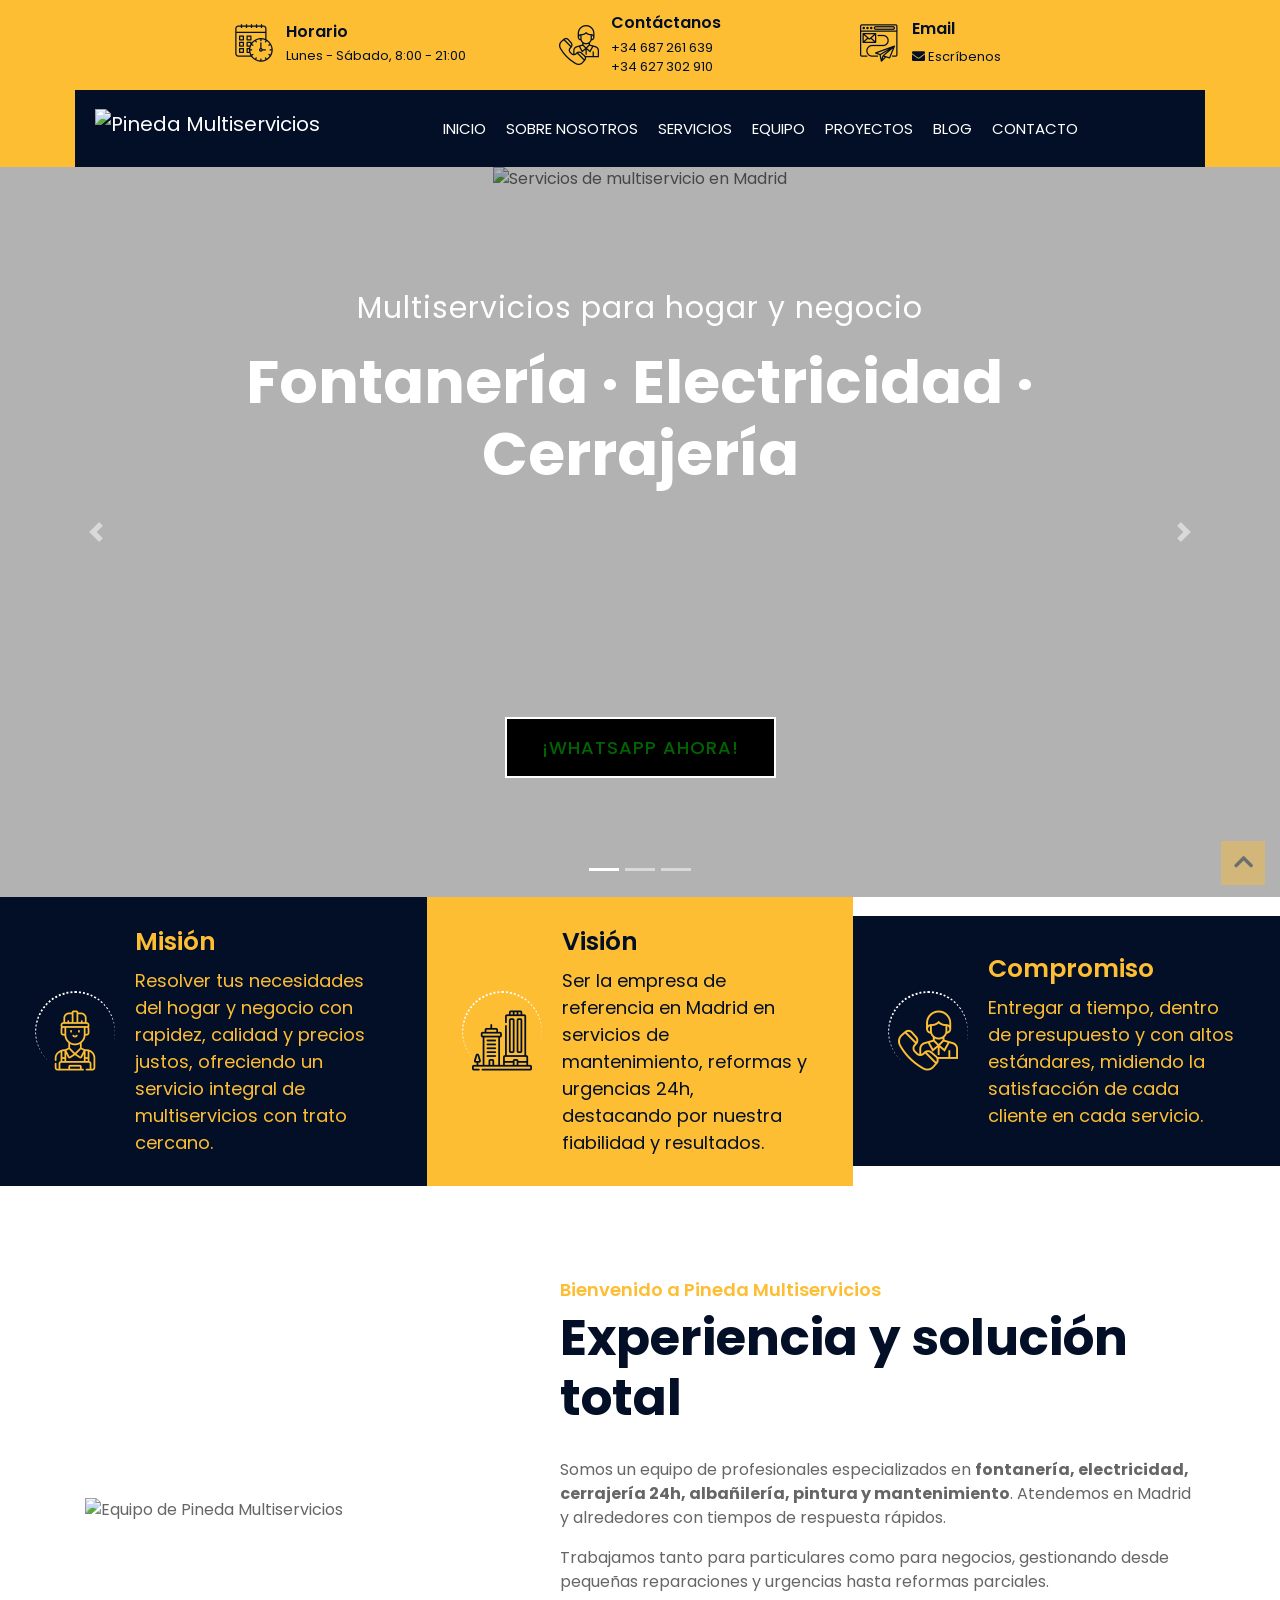
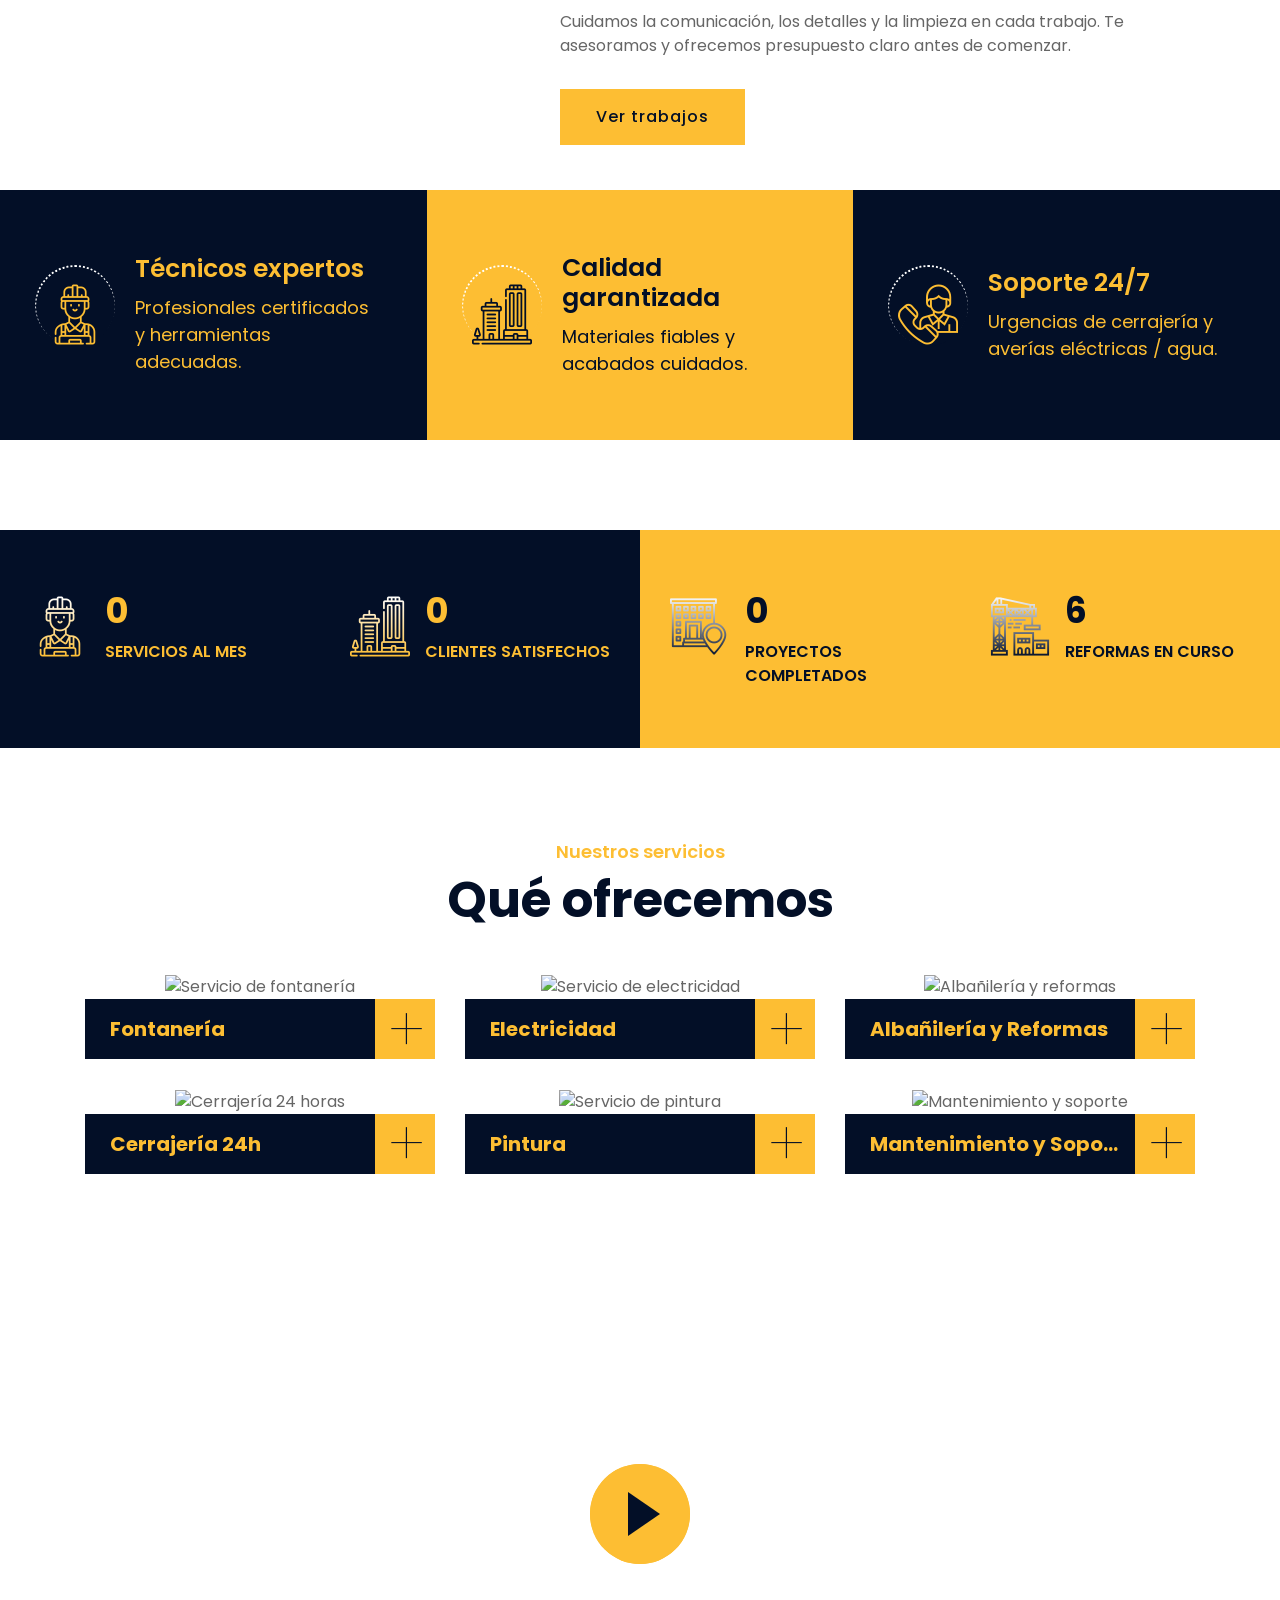
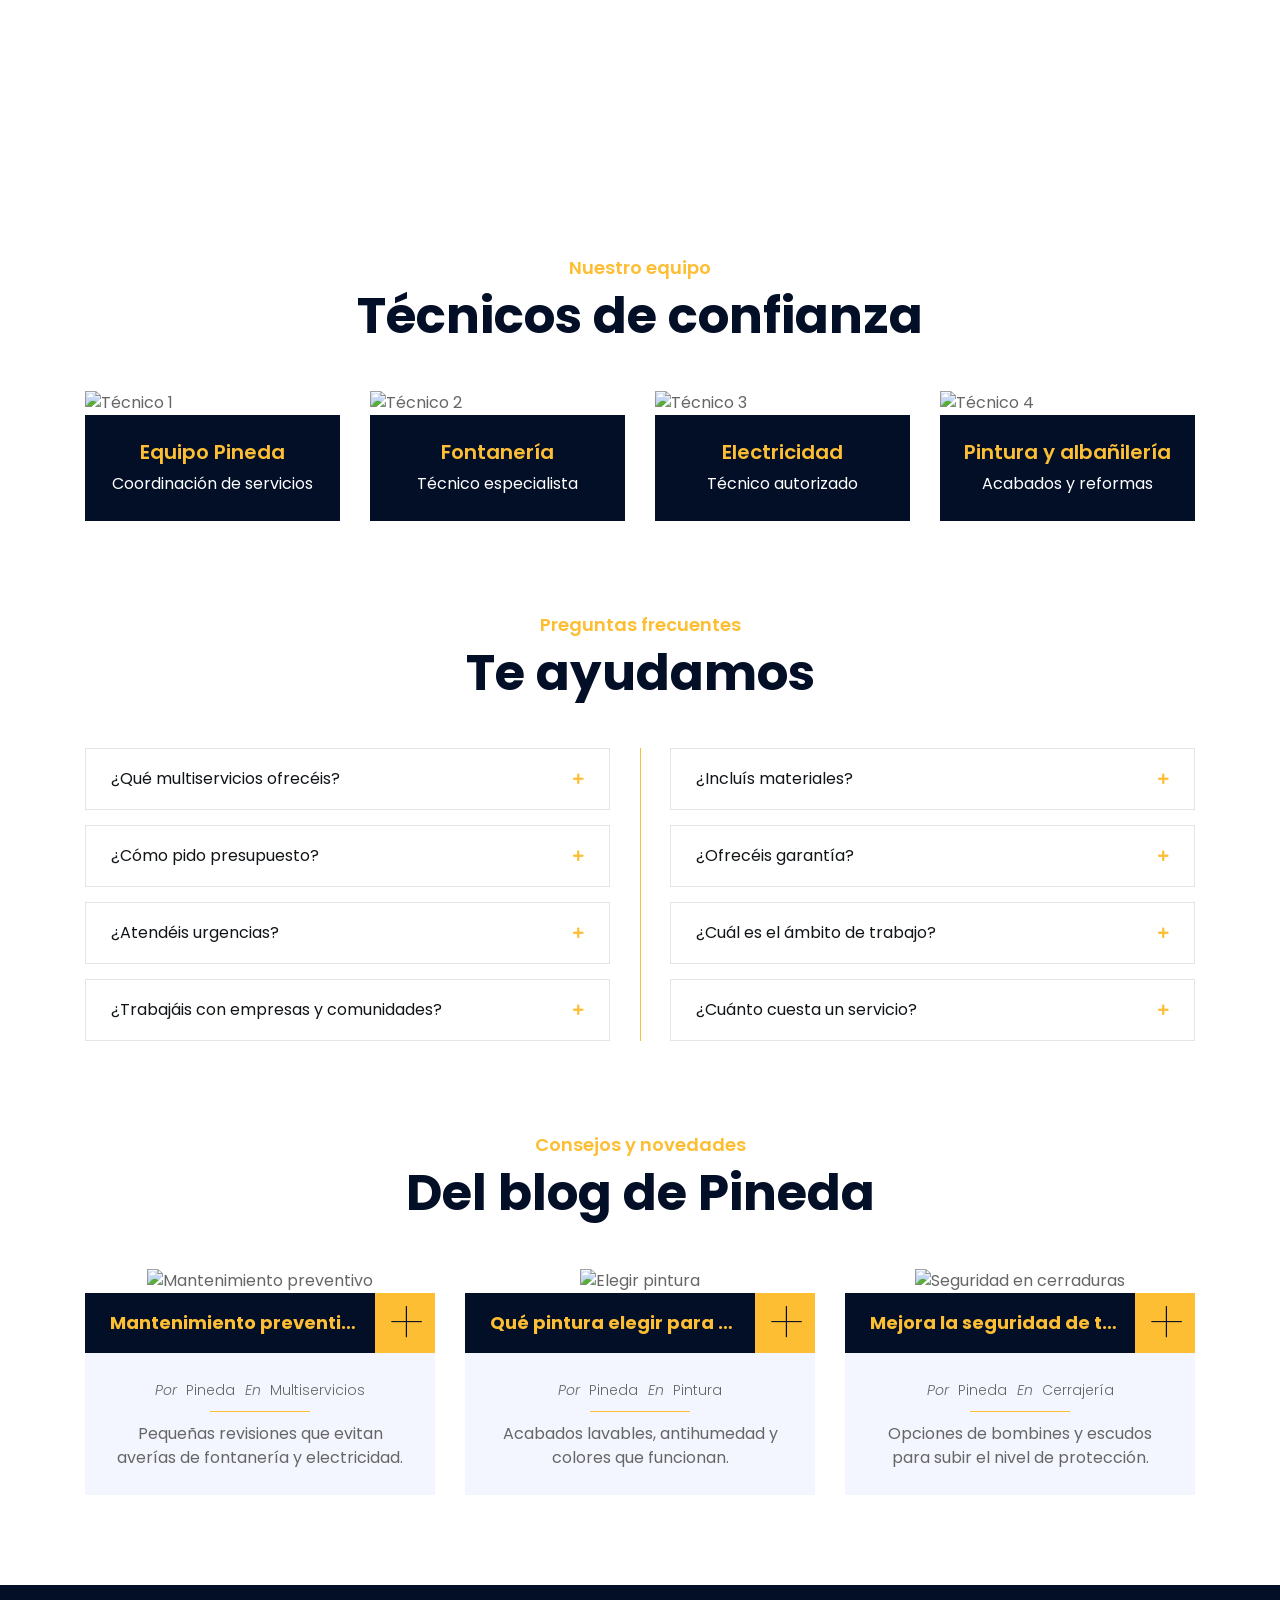
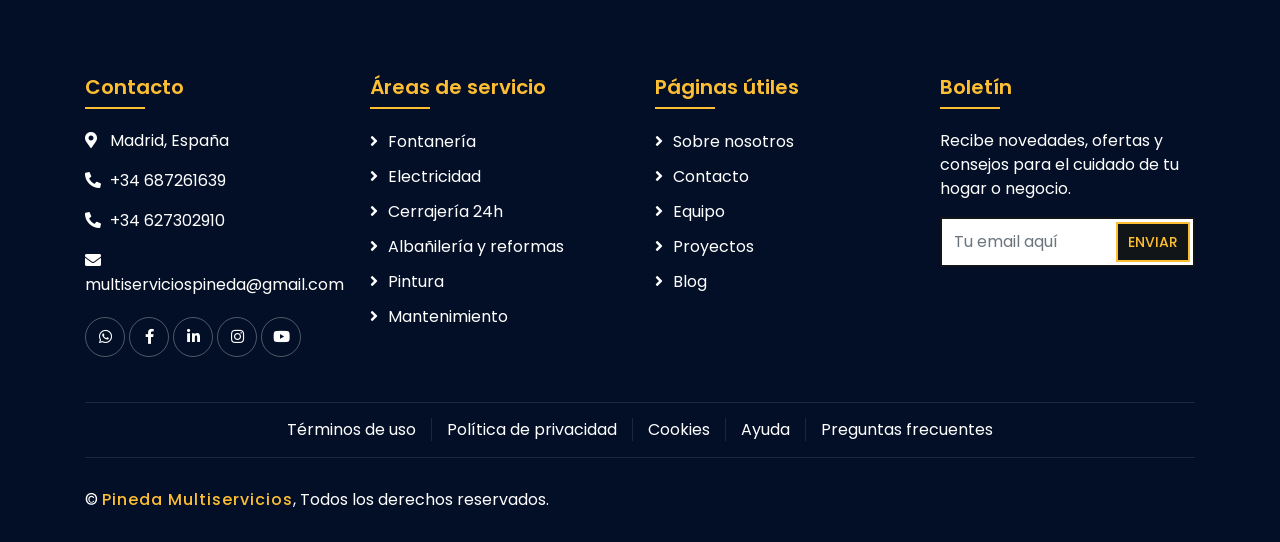
==== index.html @ da1281f1 "Add files via upload" ====
<!DOCTYPE html>
<html lang="en">
    <head>
        <meta charset="utf-8">
        <meta name="keywords" content="construction, flomatexs, Flomatexs Construction Limited, Building" />
        <meta name="description" content="Building Dreams, Crafting Futures" />
        <title>Flomatexs Construction Limited </title>
        <link rel = "icon" href = "img/flomatexs.png" type = "image/x-icon">

        <!-- Favicon -->
        <link href="img/favicon.ico" rel="icon">

        <!-- Google Font -->
        <link href="https://fonts.googleapis.com/css2?family=Poppins:wght@100;200;300;400;500;600;700;800;900&display=swap" rel="stylesheet">

        <!-- CSS Libraries -->
        <link href="https://stackpath.bootstrapcdn.com/bootstrap/4.4.1/css/bootstrap.min.css" rel="stylesheet">
        <link href="https://cdnjs.cloudflare.com/ajax/libs/font-awesome/5.10.0/css/all.min.css" rel="stylesheet">
        <link href="lib/flaticon/font/flaticon.css" rel="stylesheet"> 
        <link href="lib/animate/animate.min.css" rel="stylesheet">
        <link href="lib/owlcarousel/assets/owl.carousel.min.css" rel="stylesheet">
        <link href="lib/lightbox/css/lightbox.min.css" rel="stylesheet">
        <link href="lib/slick/slick.css" rel="stylesheet">
        <link href="lib/slick/slick-theme.css" rel="stylesheet">
        <link rel="stylesheet" href="https://cdnjs.cloudflare.com/ajax/libs/font-awesome/5.15.4/css/all.min.css">


        <!-- Template Stylesheet -->
        <link href="css/style.css" rel="stylesheet">
    </head>

    <body>
        <div class="wrapper">
            <div data-include="FooterHeader/Header.html"></div>


          <!-- Inicio del carrusel -->
      <div id="carousel" class="carousel slide" data-ride="carousel">
        <ol class="carousel-indicators">
          <li data-target="#carousel" data-slide-to="0" class="active"></li>
          <li data-target="#carousel" data-slide-to="1"></li>
          <li data-target="#carousel" data-slide-to="2"></li>
        </ol>

        <div class="carousel-inner">
          <div class="carousel-item active">
            <img src="img/home-slide-1.jpg" alt="Servicios de multiservicio en Madrid">
            <div class="carousel-caption">
              <p class="animated fadeInRight">Multiservicios para hogar y negocio</p>
              <h1 class="animated fadeInLeft">Fontanería · Electricidad · Cerrajería</h1><br><br><br><br><br><br><br><br>
              <a href="https://wa.me/34687261639" class="btn" style="color: darkgreen; background-color: black;">¡WhatsApp ahora!</a>
            </div>
          </div>

          <div class="carousel-item">
            <img src="img/home-slide-2.jpg" alt="Reformas y mantenimiento">
            <div class="carousel-caption">
              <p class="animated fadeInRight">Profesionales de confianza</p>
              <h1 class="animated fadeInLeft">Albañilería · Pintura · Reformas</h1><br><br><br><br><br><br><br><br>
              <a href="https://wa.me/34627302910" class="btn" style="color: darkgreen; background-color: black;">¡Pide presupuesto!</a>
            </div>
          </div>

          <div class="carousel-item">
            <img src="img/home-slide-3.jpg" alt="Urgencias 24 horas">
            <div class="carousel-caption">
              <p class="animated fadeInRight">Atención rápida y cercana</p>
              <h1 class="animated fadeInLeft">Urgencias 24/7 en cerrajería y averías</h1><br><br><br><br><br><br><br><br>
              <a href="tel:+34687261639" class="btn" style="color: darkgreen; background-color: black;">Llámanos</a>
            </div>
          </div>
        </div>

        <a class="carousel-control-prev" href="#carousel" role="button" data-slide="prev">
          <span class="carousel-control-prev-icon" aria-hidden="true"></span>
          <span class="sr-only">Anterior</span>
        </a>
        <a class="carousel-control-next" href="#carousel" role="button" data-slide="next">
          <span class="carousel-control-next-icon" aria-hidden="true"></span>
          <span class="sr-only">Siguiente</span>
        </a>
      </div>
      <!-- Fin del carrusel -->

      <!-- Misión / Visión / Objetivo -->
      <div class="feature wow fadeInUp" data-wow-delay="0.1s">
        <div class="container-fluid">
          <div class="row align-items-center">
            <div class="col-lg-4 col-md-12">
              <div class="feature-item">
                <div class="feature-icon"><i class="flaticon-worker"></i></div>
                <div class="feature-text">
                  <h3>Misión</h3>
                  <p>Resolver tus necesidades del hogar y negocio con rapidez, calidad y precios justos, ofreciendo un servicio integral de multiservicios con trato cercano.</p>
                </div>
              </div>
            </div>
            <div class="col-lg-4 col-md-12">
              <div class="feature-item">
                <div class="feature-icon"><i class="flaticon-building"></i></div>
                <div class="feature-text">
                  <h3>Visión</h3>
                  <p>Ser la empresa de referencia en Madrid en servicios de mantenimiento, reformas y urgencias 24h, destacando por nuestra fiabilidad y resultados.</p>
                </div>
              </div>
            </div>
            <div class="col-lg-4 col-md-12">
              <div class="feature-item">
                <div class="feature-icon"><i class="flaticon-call"></i></div>
                <div class="feature-text">
                  <h3>Compromiso</h3>
                  <p>Entregar a tiempo, dentro de presupuesto y con altos estándares, midiendo la satisfacción de cada cliente en cada servicio.</p>
                </div>
              </div>
            </div>
          </div>
        </div>
      </div>

      <!-- Sobre nosotros -->
      <div class="about wow fadeInUp" data-wow-delay="0.1s">
        <div class="container">
          <div class="row align-items-center">
            <div class="col-lg-5 col-md-6">
              <div class="about-img">
                <img src="img/proj3/IMG-20240313-WA0056.jpg" alt="Equipo de Pineda Multiservicios">
              </div>
            </div>
            <div class="col-lg-7 col-md-6">
              <div class="section-header text-left">
                <p>Bienvenido a Pineda Multiservicios</p>
                <h2>Experiencia y solución total</h2>
              </div>
              <div class="about-text">
                <p>Somos un equipo de profesionales especializados en <strong>fontanería, electricidad, cerrajería 24h, albañilería, pintura y mantenimiento</strong>. Atendemos en Madrid y alrededores con tiempos de respuesta rápidos.</p>
                <p>Trabajamos tanto para particulares como para negocios, gestionando desde pequeñas reparaciones y urgencias hasta reformas parciales.</p>
                <p>Cuidamos la comunicación, los detalles y la limpieza en cada trabajo. Te asesoramos y ofrecemos presupuesto claro antes de comenzar.</p>
                <a class="btn" href="portfolio.html">Ver trabajos</a>
              </div>
            </div>
          </div>
        </div>
      </div>

      <!-- Características -->
      <div class="feature wow fadeInUp" data-wow-delay="0.1s">
        <div class="container-fluid">
          <div class="row align-items-center">
            <div class="col-lg-4 col-md-12">
              <div class="feature-item">
                <div class="feature-icon"><i class="flaticon-worker"></i></div>
                <div class="feature-text">
                  <h3>Técnicos expertos</h3>
                  <p>Profesionales certificados y herramientas adecuadas.</p>
                </div>
              </div>
            </div>
            <div class="col-lg-4 col-md-12">
              <div class="feature-item">
                <div class="feature-icon"><i class="flaticon-building"></i></div>
                <div class="feature-text">
                  <h3>Calidad garantizada</h3>
                  <p>Materiales fiables y acabados cuidados.</p>
                </div>
              </div>
            </div>
            <div class="col-lg-4 col-md-12">
              <div class="feature-item">
                <div class="feature-icon"><i class="flaticon-call"></i></div>
                <div class="feature-text">
                  <h3>Soporte 24/7</h3>
                  <p>Urgencias de cerrajería y averías eléctricas / agua.</p>
                </div>
              </div>
            </div>
          </div>
        </div>
      </div>

      <!-- Cifras -->
      <div class="fact">
        <div class="container-fluid">
          <div class="row counters">
            <div class="col-md-6 fact-left wow slideInLeft">
              <div class="row">
                <div class="col-6">
                  <div class="fact-icon"><i class="flaticon-worker"></i></div>
                  <div class="fact-text">
                    <h2 data-toggle="counter-up">100+</h2>
                    <p>Servicios al mes</p>
                  </div>
                </div>
                <div class="col-6">
                  <div class="fact-icon"><i class="flaticon-building"></i></div>
                  <div class="fact-text">
                    <h2 data-toggle="counter-up">480+</h2>
                    <p>Clientes satisfechos</p>
                  </div>
                </div>
              </div>
            </div>
            <div class="col-md-6 fact-right wow slideInRight">
              <div class="row">
                <div class="col-6">
                  <div class="fact-icon"><i class="flaticon-address"></i></div>
                  <div class="fact-text">
                    <h2 data-toggle="counter-up">180+</h2>
                    <p>Proyectos completados</p>
                  </div>
                </div>
                <div class="col-6">
                  <div class="fact-icon"><i class="flaticon-crane"></i></div>
                  <div class="fact-text">
                    <h2 data-toggle="counter-up">20</h2>
                    <p>Reformas en curso</p>
                  </div>
                </div>
              </div>
            </div>
          </div><!-- row -->
        </div>
      </div>

      <!-- Servicios -->
      <div class="service">
        <div class="container">
          <div class="section-header text-center">
            <p>Nuestros servicios</p>
            <h2>Qué ofrecemos</h2>
          </div>
          <div class="row">
            <!-- Fontanería -->
            <div class="col-lg-4 col-md-6 wow fadeInUp" data-wow-delay="0.1s">
              <div class="service-item">
                <div class="service-img">
                  <img src="img/service-1.jpg" alt="Servicio de fontanería">
                  <div class="service-overlay">
                    <p>Fugas, desatascos, cambio de grifos y sanitarios, reparación de cisternas y termos.</p>
                  </div>
                </div>
                <div class="service-text">
                  <h3>Fontanería</h3>
                  <a class="btn" href="port.html">+</a>
                </div>
              </div>
            </div>
            <!-- Electricidad -->
            <div class="col-lg-4 col-md-6 wow fadeInUp" data-wow-delay="0.2s">
              <div class="service-item">
                <div class="service-img">
                  <img src="img/service-2.jpg" alt="Servicio de electricidad">
                  <div class="service-overlay">
                    <p>Diagnóstico de averías, enchufes, iluminación LED, cuadros y boletines (según alcance).</p>
                  </div>
                </div>
                <div class="service-text">
                  <h3>Electricidad</h3>
                  <a class="btn" href="port.html">+</a>
                </div>
              </div>
            </div>
            <!-- Albañilería y Reformas -->
            <div class="col-lg-4 col-md-6 wow fadeInUp" data-wow-delay="0.3s">
              <div class="service-item">
                <div class="service-img">
                  <img src="img/mengi.jpg" alt="Albañilería y reformas">
                  <div class="service-overlay">
                    <p>Tabiques, suelos, alicatados, baños y cocinas, pequeños derribos y reparaciones.</p>
                  </div>
                </div>
                <div class="service-text">
                  <h3>Albañilería y Reformas</h3>
                  <a class="btn" href="port.html">+</a>
                </div>
              </div>
            </div>
            <!-- Cerrajería 24h -->
            <div class="col-lg-4 col-md-6 wow fadeInUp" data-wow-delay="0.4s">
              <div class="service-item">
                <div class="service-img">
                  <img src="img/service-4.jpg" alt="Cerrajería 24 horas">
                  <div class="service-overlay">
                    <p>Aperturas sin daños, cambio de bombín, refuerzo de seguridad y puertas.</p>
                  </div>
                </div>
                <div class="service-text">
                  <h3>Cerrajería 24h</h3>
                  <a class="btn" href="port.html">+</a>
                </div>
              </div>
            </div>
            <!-- Pintura -->
            <div class="col-lg-4 col-md-6 wow fadeInUp" data-wow-delay="0.5s">
              <div class="service-item">
                <div class="service-img">
                  <img src="img/painting.jpeg" alt="Servicio de pintura">
                  <div class="service-overlay">
                    <p>Pintura interior/exterior, alisado, reparación de grietas y humedades.</p>
                  </div>
                </div>
                <div class="service-text">
                  <h3>Pintura</h3>
                  <a class="btn" href="port.html">+</a>
                </div>
              </div>
            </div>
            <!-- Mantenimiento -->
            <div class="col-lg-4 col-md-6 wow fadeInUp" data-wow-delay="0.6s">
              <div class="service-item">
                <div class="service-img">
                  <img src="img/service-5.jpg" alt="Mantenimiento y soporte">
                  <div class="service-overlay">
                    <p>Planes de mantenimiento para comunidades y locales. Revisiones y soporte continuo.</p>
                  </div>
                </div>
                <div class="service-text">
                  <h3>Mantenimiento y Soporte</h3>
                  <a class="btn" href="port.html">+</a>
                </div>
              </div>
            </div>
          </div><!-- row -->
        </div>
      </div>
      <!-- Fin servicios -->

      <!-- Vídeo (opcional: muestra un clip de trabajos) -->
      <div class="video wow fadeIn" data-wow-delay="0.1s">
        <div class="container">
          <button type="button" class="btn-play" data-toggle="modal" data-src="img/vid.mp4" data-target="#videoModal">
            <span></span>
          </button>
        </div>
      </div>

      <div class="modal fade" id="videoModal" tabindex="-1" role="dialog" aria-labelledby="exampleModalLabel" aria-hidden="true">
        <div class="modal-dialog" role="document">
          <div class="modal-content">
            <div class="modal-body">
              <button type="button" class="close" data-dismiss="modal" aria-label="Cerrar">
                <span aria-hidden="true">&times;</span>
              </button>
              <div class="embed-responsive embed-responsive-16by9">
                <video class="embed-responsive-item" src="img/vid.mp4" id="video" autoplay muted playsinline></video>
              </div>
            </div>
          </div>
        </div>
      </div>

      <!-- Equipo (puedes mantener o adaptar nombres) -->
      <div class="team">
        <div class="container">
          <div class="section-header text-center">
            <p>Nuestro equipo</p>
            <h2>Técnicos de confianza</h2>
          </div>
          <div class="row">
            <div class="col-lg-3 col-md-6 wow fadeInUp" data-wow-delay="0.1s">
              <div class="team-item">
                <div class="team-img"><img src="img/omosh.jpg" alt="Técnico 1"></div>
                <div class="team-text">
                  <h2>Equipo Pineda</h2>
                  <p>Coordinación de servicios</p>
                </div>
                <div class="team-social">
                  <a class="social-in" href=""><i class="fab fa-instagram"></i></a>
                </div>
              </div>
            </div>
            <div class="col-lg-3 col-md-6 wow fadeInUp" data-wow-delay="0.2s">
              <div class="team-item">
                <div class="team-img"><img src="img/int.jpg" alt="Técnico 2"></div>
                <div class="team-text">
                  <h2>Fontanería</h2>
                  <p>Técnico especialista</p>
                </div>
                <div class="team-social">
                  <a class="social-in" href=""><i class="fab fa-instagram"></i></a>
                </div>
              </div>
            </div>
            <div class="col-lg-3 col-md-6 wow fadeInUp" data-wow-delay="0.3s">
              <div class="team-item">
                <div class="team-img"><img src="img/des.jpg" alt="Técnico 3"></div>
                <div class="team-text">
                  <h2>Electricidad</h2>
                  <p>Técnico autorizado</p>
                </div>
                <div class="team-social">
                  <a class="social-in" href=""><i class="fab fa-instagram"></i></a>
                </div>
              </div>
            </div>
            <div class="col-lg-3 col-md-6 wow fadeInUp" data-wow-delay="0.4s">
              <div class="team-item">
                <div class="team-img"><img src="img/paint.jpg" alt="Técnico 4"></div>
                <div class="team-text">
                  <h2>Pintura y albañilería</h2>
                  <p>Acabados y reformas</p>
                </div>
                <div class="team-social">
                  <a class="social-in" href=""><i class="fab fa-instagram"></i></a>
                </div>
              </div>
            </div>
          </div><!-- row -->
        </div>
      </div>

      <!-- FAQs -->
      <div class="faqs">
        <div class="container">
          <div class="section-header text-center">
            <p>Preguntas frecuentes</p>
            <h2>Te ayudamos</h2>
          </div>
          <div class="row">
            <div class="col-md-6">
              <div id="accordion-1">
                <div class="card wow fadeInLeft" data-wow-delay="0.1s">
                  <div class="card-header">
                    <a class="card-link collapsed" data-toggle="collapse" href="#collapseOne">¿Qué multiservicios ofrecéis?</a>
                  </div>
                  <div id="collapseOne" class="collapse" data-parent="#accordion-1">
                    <div class="card-body">
                      Fontanería, electricidad, cerrajería 24h, albañilería y reformas, pintura y mantenimiento para comunidades y locales.
                    </div>
                  </div>
                </div>
                <div class="card wow fadeInLeft" data-wow-delay="0.2s">
                  <div class="card-header">
                    <a class="card-link collapsed" data-toggle="collapse" href="#collapseTwo">¿Cómo pido presupuesto?</a>
                  </div>
                  <div id="collapseTwo" class="collapse" data-parent="#accordion-1">
                    <div class="card-body">
                      Escríbenos por <a href="https://wa.me/34687261639" target="_blank">WhatsApp</a>, llámanos o usa la página de <a href="contact.html">Contacto</a>. Te respondemos rápido.
                    </div>
                  </div>
                </div>
                <div class="card wow fadeInLeft" data-wow-delay="0.3s">
                  <div class="card-header">
                    <a class="card-link collapsed" data-toggle="collapse" href="#collapseThree">¿Atendéis urgencias?</a>
                  </div>
                  <div id="collapseThree" class="collapse" data-parent="#accordion-1">
                    <div class="card-body">
                      Sí, 24/7 en cerrajería y averías de agua o eléctricas. Respuesta prioritaria.
                    </div>
                  </div>
                </div>
                <div class="card wow fadeInLeft" data-wow-delay="0.4s">
                  <div class="card-header">
                    <a class="card-link collapsed" data-toggle="collapse" href="#collapseFour">¿Trabajáis con empresas y comunidades?</a>
                  </div>
                  <div id="collapseFour" class="collapse" data-parent="#accordion-1">
                    <div class="card-body">
                      Sí, ofrecemos planes de mantenimiento y atención a locales, oficinas y comunidades.
                    </div>
                  </div>
                </div>
              </div><!-- accordion-1 -->
            </div>

            <div class="col-md-6">
              <div id="accordion-2">
                <div class="card wow fadeInRight" data-wow-delay="0.1s">
                  <div class="card-header">
                    <a class="card-link collapsed" data-toggle="collapse" href="#collapseSix">¿Incluís materiales?</a>
                  </div>
                  <div id="collapseSix" class="collapse" data-parent="#accordion-2">
                    <div class="card-body">
                      Podemos incluirlos en el presupuesto o trabajar con material proporcionado por el cliente. Lo acordamos antes de empezar.
                    </div>
                  </div>
                </div>
                <div class="card wow fadeInRight" data-wow-delay="0.2s">
                  <div class="card-header">
                    <a class="card-link collapsed" data-toggle="collapse" href="#collapseSeven">¿Ofrecéis garantía?</a>
                  </div>
                  <div id="collapseSeven" class="collapse" data-parent="#accordion-2">
                    <div class="card-body">
                      Sí, garantía por escrito según el tipo de servicio o reforma realizada.
                    </div>
                  </div>
                </div>
                <div class="card wow fadeInRight" data-wow-delay="0.3s">
                  <div class="card-header">
                    <a class="card-link collapsed" data-toggle="collapse" href="#collapseEight">¿Cuál es el ámbito de trabajo?</a>
                  </div>
                  <div id="collapseEight" class="collapse" data-parent="#accordion-2">
                    <div class="card-body">
                      Madrid y alrededores. Consúltanos para otras zonas.
                    </div>
                  </div>
                </div>
                <div class="card wow fadeInRight" data-wow-delay="0.5s">
                  <div class="card-header">
                    <a class="card-link collapsed" data-toggle="collapse" href="#collapseTen">¿Cuánto cuesta un servicio?</a>
                  </div>
                  <div id="collapseTen" class="collapse" data-parent="#accordion-2">
                    <div class="card-body">
                      Depende del tipo de trabajo y materiales. Te damos presupuesto claro y sin compromiso tras una breve evaluación.
                    </div>
                  </div>
                </div>
              </div><!-- accordion-2 -->
            </div>
          </div>
        </div>
      </div>
      <!-- Fin FAQs -->

      <!-- Blog (puedes mantener el existente) -->
      <div class="blog">
        <div class="container">
          <div class="section-header text-center">
            <p>Consejos y novedades</p>
            <h2>Del blog de Pineda</h2>
          </div>
          <div class="row">
            <div class="col-lg-4 col-md-6 wow fadeInUp" data-wow-delay="0.2s">
              <div class="blog-item">
                <div class="blog-img"><img src="img/blog-1.jpg" alt="Mantenimiento preventivo"></div>
                <div class="blog-title">
                  <h3>Mantenimiento preventivo en casa</h3>
                  <a class="btn" href="single.html">+</a>
                </div>
                <div class="blog-meta">
                  <p>Por <a href="">Pineda</a></p>
                  <p>En <a href="">Multiservicios</a></p>
                </div>
                <div class="blog-text">
                  <p>Pequeñas revisiones que evitan averías de fontanería y electricidad.</p>
                </div>
              </div>
            </div>
            <div class="col-lg-4 col-md-6 wow fadeInUp">
              <div class="blog-item">
                <div class="blog-img"><img src="img/blog-2.jpg" alt="Elegir pintura"></div>
                <div class="blog-title">
                  <h3>Qué pintura elegir para cada estancia</h3>
                  <a class="btn" href="single.html">+</a>
                </div>
                <div class="blog-meta">
                  <p>Por <a href="">Pineda</a></p>
                  <p>En <a href="">Pintura</a></p>
                </div>
                <div class="blog-text">
                  <p>Acabados lavables, antihumedad y colores que funcionan.</p>
                </div>
              </div>
            </div>
            <div class="col-lg-4 col-md-6 wow fadeInUp" data-wow-delay="0.2s">
              <div class="blog-item">
                <div class="blog-img"><img src="img/proj7/main.jpg" alt="Seguridad en cerraduras"></div>
                <div class="blog-title">
                  <h3>Mejora la seguridad de tu cerradura</h3>
                  <a class="btn" href="single.html">+</a>
                </div>
                <div class="blog-meta">
                  <p>Por <a href="">Pineda</a></p>
                  <p>En <a href="">Cerrajería</a></p>
                </div>
                <div class="blog-text">
                  <p>Opciones de bombines y escudos para subir el nivel de protección.</p>
                </div>
              </div>
            </div>
          </div><!-- row -->
			</div>
		  </div>


            <!-- Footer Start -->
           <div data-include="FooterHeader/Footer.html"></div>
            <!-- Footer End -->

            <a href="#" class="back-to-top"><i class="fa fa-chevron-up"></i></a>
        </div>

        <!-- JavaScript Libraries -->
        <script src="https://code.jquery.com/jquery-3.4.1.min.js"></script>
        <script src="https://stackpath.bootstrapcdn.com/bootstrap/4.4.1/js/bootstrap.bundle.min.js"></script>
        <script src="lib/easing/easing.min.js"></script>
        <script src="lib/wow/wow.min.js"></script>
        <script src="lib/owlcarousel/owl.carousel.min.js"></script>
        <script src="lib/isotope/isotope.pkgd.min.js"></script>
        <script src="lib/lightbox/js/lightbox.min.js"></script>
        <script src="lib/waypoints/waypoints.min.js"></script>
        <script src="lib/counterup/counterup.min.js"></script>
        <script src="lib/slick/slick.min.js"></script>

        <!-- Template Javascript -->
          <script src="js/include.js"></script>
        <script src="js/main.js"></script>
    </body>
</html>
---- lib/flaticon/font/flaticon.css ----
/*
  	Flaticon icon font: Flaticon
  	Creation date: 23/08/2020 07:24
  	*/

@font-face {
  font-family: "Flaticon";
  src: url("./Flaticon.eot");
  src: url("./Flaticon.eot?#iefix") format("embedded-opentype"),
       url("./Flaticon.woff2") format("woff2"),
       url("./Flaticon.woff") format("woff"),
       url("./Flaticon.ttf") format("truetype"),
       url("./Flaticon.svg#Flaticon") format("svg");
  font-weight: normal;
  font-style: normal;
}

@media screen and (-webkit-min-device-pixel-ratio:0) {
  @font-face {
    font-family: "Flaticon";
    src: url("./Flaticon.svg#Flaticon") format("svg");
  }
}

[class^="flaticon-"]:before, [class*=" flaticon-"]:before,
[class^="flaticon-"]:after, [class*=" flaticon-"]:after {   
  font-family: Flaticon;
        font-size: 20px;
font-style: normal;
margin-left: 20px;
}

.flaticon-concrete:before { content: "\f100"; }
.flaticon-worker:before { content: "\f101"; }
.flaticon-measure:before { content: "\f102"; }
.flaticon-building:before { content: "\f103"; }
.flaticon-brush:before { content: "\f104"; }
.flaticon-crane:before { content: "\f105"; }
.flaticon-call:before { content: "\f106"; }
.flaticon-calendar:before { content: "\f107"; }
.flaticon-send-mail:before { content: "\f108"; }
.flaticon-address:before { content: "\f109"; }
---- css/style.css ----
/*******************************/
/********* General CSS *********/
/*******************************/
body {
    color: #666666;
    background: #dddddd;
    font-family: 'Poppins', sans-serif;
    font-weight: 400;
}

h1,
h2, 
h3, 
h4,
h5, 
h6 {
    color: #030f27;
}

a {
    color: #666666;
    transition: .3s;
}

a:hover,
a:active,
a:focus {
    color: #fdbe33;
    outline: none;
    text-decoration: none;
}

.btn:focus {
    box-shadow: none;
}

.wrapper {
    position: relative;
    width: 100%;
    max-width: 100%;
    margin: 0 auto;
    background: #ffffff;
}

.back-to-top {
    position: fixed;
    display: none;
    background: #fdbe33;
    color: #121518;
    width: 44px;
    height: 44px;
    text-align: center;
    line-height: 1;
    font-size: 22px;
    right: 15px;
    bottom: 15px;
    transition: background 0.5s;
    z-index: 9;
}

.back-to-top:hover {
    color: #fdbe33;
    background: #121518;
}

.back-to-top i {
    padding-top: 10px;
}

.btn {
    transition: .3s;
}


/********** Top Bar **********/
.top-bar{
  background:#fdbe33;
  min-height:90px;              /* mejor que height fijo */
  display:flex;
  align-items:center;           /* centra verticalmente */
}

.top-bar .top-bar-item{
  display:flex;
  align-items:center;
  justify-content:center;       /* centrado dentro de cada columna */
}

.top-bar .top-bar-icon{
  width:40px; display:flex; align-items:center; justify-content:center;
}
.top-bar .top-bar-icon [class^="flaticon-"]::before{
  margin:0; color:#030f27; font-size:40px;
}

.top-bar .top-bar-text{ padding-left:12px; text-align:left; }
.top-bar .top-bar-text h3{ margin:0 0 5px; color:#030f27; font-size:16px; font-weight:600; }
.top-bar .top-bar-text p,
.top-bar .top-bar-text a{ margin:0; color:#030f27; font-size:13px; font-weight:400; }

/* separadores laterales en desktop */
@media (min-width:992px){
  .top-bar{ padding:0 60px; }
}

/********** Nav Bar **********/
.nav-bar {
  position: relative;
  background: #fdbe33;
  transition: .3s;
}
.nav-bar .container-fluid { padding: 0; }

.nav-bar.nav-sticky {
  position: fixed;
  top: 0;
  width: 100%;
  max-width: 100%;
  box-shadow: 0 2px 5px rgba(0,0,0,.3);
  z-index: 999;
}

.nav-bar .navbar {
  height: 100%;
  background: #030f27 !important;
  padding: 12px 16px;           /* padding base */
}

/* Links */
.navbar .navbar-nav .nav-link { padding: .75rem 1rem; }
.navbar-dark .navbar-nav .nav-link,
.navbar-dark .navbar-nav .nav-link:focus,
.navbar-dark .navbar-nav .nav-link:hover,
.navbar-dark .navbar-nav .nav-link.active {
  padding: 10px 10px 8px;
  color: #ffffff;
}
.navbar-dark .navbar-nav .nav-link:hover,
.navbar-dark .navbar-nav .nav-link.active {
  color: #fdbe33;
  transition: none;
}

/* Dropdown & botones */
.nav-bar .dropdown-menu {
  margin-top: 0;
  border: 0; border-radius: 0;
  background: #f8f9fa;
}
.nav-bar .btn {
  color: #ffffff;
  border: 2px solid #ffffff;
  border-radius: 0;
}
.nav-bar .btn:hover {
  color: #030f27;
  background: #fdbe33;
  border-color: #fdbe33;
}

/* ===== LOGO ===== */
.navbar-brand {
  display: flex;                 /* asegura centrado vertical */
  align-items: center;
  padding: 0;
  margin-right: 1rem;
}
.navbar-brand img {
  height: 56px;                  /* logo visible en desktop */
  width: auto;
  display: block;
}

/* Desktop */
@media (min-width: 992px) {
  .nav-bar { padding: 0 75px; }
  .nav-bar.nav-sticky { padding: 0; }
  .nav-bar .navbar { padding: 18px 20px; }

  /* IMPORTANTE: NO ocultar el logo en desktop */
  /* (elimina la regla anterior .nav-bar .navbar-brand { display:none; }) */

  .nav-bar a.nav-link {
    padding: 8px 15px;
    font-size: 15px;
    text-transform: uppercase;
  }
}

/* Tablet/Móvil */
@media (max-width: 991.98px) {
  .nav-bar .navbar { padding: 12px 15px; }
  .nav-bar a.nav-link { padding: 5px; }
  .nav-bar .dropdown-menu { box-shadow: none; }
  .nav-bar .btn { display: none; }

  .navbar-brand img { height: 40px; }   /* reduce suavemente en móvil */
}

/* Muy pequeño */
@media (max-width: 576px) {
  .navbar-brand img { height: 36px; }
}



/*******************************/
/******** Carousel CSS *********/
/*******************************/
.carousel {
    position: relative;
    width: 100%;
    height: calc(100vh - 170px);
    min-height: 400px;
    margin: 0 auto;
    text-align: center;
    overflow: hidden;
}

.carousel .carousel-inner,
.carousel .carousel-item {
    position: relative;
    width: 100%;
    height: 100%;
}

.carousel .carousel-item img {
    width: 100%;
    height: 100%;
    object-fit: cover;
}

.carousel .carousel-item::after {
    position: absolute;
    content: "";
    width: 100%;
    height: 100%;
    top: 0;
    left: 0;
    background: rgba(0, 0, 0, .3);
    z-index: 1;
}

.carousel .carousel-caption {
    position: absolute;
    top: 0;
    bottom: 0;
    display: flex;
    align-items: center;
    justify-content: center;
    flex-direction: column;
    height: calc(100vh - 170px);
    min-height: 400px;
}

.carousel .carousel-caption p {
    color: #ffffff;
    font-size: 30px;
    margin-bottom: 15px;
    letter-spacing: 1px;
}

.carousel .carousel-caption h1 {
    color: #ffffff;
    font-size: 60px;
    font-weight: 700;
    margin-bottom: 35px;
}

.carousel .carousel-caption .btn {
    padding: 15px 35px;
    font-size: 18px;
    font-weight: 500;
    letter-spacing: 1px;
    text-transform: uppercase;
    color: #ffffff;
    background: transparent;
    border: 2px solid #ffffff;
    border-radius: 0;
    transition: .3s;
}

.carousel .carousel-caption .btn:hover {
    color: #030f27;
    background: #fdbe33;
    border-color: #fdbe33;
}

@media (max-width: 767.98px) {
    .carousel .carousel-caption h1 {
        font-size: 40px;
        font-weight: 700;
    }
    
    .carousel .carousel-caption p {
        font-size: 20px;
    }
    
    .carousel .carousel-caption .btn {
        padding: 12px 30px;
        font-size: 18px;
        font-weight: 500;
        letter-spacing: 0;
    }
}

@media (max-width: 575.98px) {
    .carousel .carousel-caption h1 {
        font-size: 30px;
        font-weight: 500;
    }
    
    .carousel .carousel-caption p {
        font-size: 16px;
    }
    
    .carousel .carousel-caption .btn {
        padding: 10px 25px;
        font-size: 16px;
        font-weight: 400;
        letter-spacing: 0;
    }
}

.carousel .animated {
    -webkit-animation-duration: 1.5s;
    animation-duration: 1.5s;
}


/*******************************/
/******* Page Header CSS *******/
/*******************************/
.page-header {
    position: relative;
    margin-bottom: 45px;
    padding: 90px 0;
    text-align: center;
    background: #fdbe33;
}

.page-header h2 {
    position: relative;
    color: #030f27;
    font-size: 60px;
    font-weight: 700;
    margin-bottom: 20px;
    padding-bottom: 5px;
}

.page-header h2::after {
    position: absolute;
    content: "";
    width: 100px;
    height: 2px;
    left: calc(50% - 50px);
    bottom: 0;
    background: #030f27;
}

.page-header a {
    position: relative;
    padding: 0 12px;
    font-size: 22px;
    color: #030f27;
}

.page-header a:hover {
    color: #ffffff;
}

.page-header a::after {
    position: absolute;
    content: "/";
    width: 8px;
    height: 8px;
    top: -2px;
    right: -7px;
    text-align: center;
    color: #121518;
}

.page-header a:last-child::after {
    display: none;
}

@media (max-width: 991.98px) {
    .page-header {
        padding: 60px 0;
    }
    
    .page-header h2 {
        font-size: 45px;
    }
    
    .page-header a {
        font-size: 20px;
    }
}

@media (max-width: 767.98px) {
    .page-header {
        padding: 45px 0;
    }
    
    .page-header h2 {
        font-size: 35px;
    }
    
    .page-header a {
        font-size: 18px;
    }
}


/*******************************/
/******* Section Header ********/
/*******************************/
.section-header {
    position: relative;
    width: 100%;
    margin-bottom: 45px;
}

.section-header p {
    color: #fdbe33;
    font-size: 18px;
    font-weight: 600;
    margin-bottom: 5px;
}

.section-header h2 {
    margin: 0;
    position: relative;
    font-size: 50px;
    font-weight: 700;
}

@media (max-width: 767.98px) {
    .section-header h2 {
        font-size: 30px;
    }
}


/*******************************/
/********* Feature CSS *********/
/*******************************/
.feature {
    position: relative;
    margin-bottom: 45px;
}

.feature .col-md-12 {
    background: #030f27;
}
    
.feature .col-md-12:nth-child(2n) {
    color: #030f27;
    background: #fdbe33;
}

.feature .feature-item {
    min-height: 250px;
    padding: 30px;
    display: flex;
    align-items: center;
    justify-content: flex-start;
}

.feature .feature-icon {
    position: relative;
    width: 60px;
    display: flex;
    align-items: center;
    justify-content: center;
}

.feature .feature-icon::before {
    position: absolute;
    content: "";
    width: 80px;
    height: 80px;
    top: -20px;
    left: -10px;
    border: 2px dotted #ffffff;
    border-radius: 60px;
    z-index: 1;
}

.feature .feature-icon::after {
    position: absolute;
    content: "";
    width: 79px;
    height: 79px;
    top: -18px;
    left: -9px;
    background: #030f27;
    border-radius: 60px;
    z-index: 2;
}

.feature .col-md-12:nth-child(2n) .feature-icon::after {
    background: #fdbe33;
}

.feature .feature-icon [class^="flaticon-"]::before {
    position: relative;
    margin: 0;
    color: #fdbe33;
    font-size: 60px;
    line-height: 60px;
    z-index: 3;
}

.feature .feature-text {
    padding-left: 30px;
}

.feature .feature-text h3 {
    margin: 0 0 10px 0;
    color: #fdbe33;
    font-size: 25px;
    font-weight: 600;
}

.feature .feature-text p {
    margin: 0;
    color: #fdbe33;
    font-size: 18px;
    font-weight: 400;
}

.feature .col-md-12:nth-child(2n) [class^="flaticon-"]::before,
.feature .col-md-12:nth-child(2n) h3,
.feature .col-md-12:nth-child(2n) p {
    color: #030f27;
}


/*******************************/
/********** About CSS **********/
/*******************************/
.about {
    position: relative;
    width: 100%;
    padding: 45px 0;
}

.about .section-header {
    margin-bottom: 30px;
}

.about .about-img {
    position: relative;
    height: 100%;
}

.about .about-img img {
    width: 100%;
    height: 100%;
    object-fit: cover;
}

.about .about-text p {
    font-size: 16px;
}

.about .about-text a.btn {
    position: relative;
    margin-top: 15px;
    padding: 15px 35px;
    font-size: 16px;
    font-weight: 500;
    letter-spacing: 1px;
    color: #030f27;
    border-radius: 0;
    background: #fdbe33;
    transition: .3s;
}

.about .about-text a.btn:hover {
    color: #fdbe33;
    background: #030f27;
}

@media (max-width: 767.98px) {
    .about .about-img {
        margin-bottom: 30px;
        height: auto;
    }
}


/*******************************/
/********** Fact CSS ***********/
/*******************************/
.fact {
    position: relative;
    width: 100%;
    padding: 45px 0;
}

.fact .col-6 {
    display: flex;
    align-items: flex-start;
}

.fact .fact-icon {
    position: relative;
    margin: 7px 15px 0 15px;
    width: 60px;
    display: flex;
    align-items: center;
    justify-content: center;
}

.fact .fact-icon [class^="flaticon-"]::before {
    margin: 0;
    font-size: 60px;
    line-height: 60px;
    background-image: linear-gradient(#ffffff, #fdbe33);
    -webkit-background-clip: text;
    -webkit-text-fill-color: transparent;
}

.fact .fact-right .fact-icon [class^="flaticon-"]::before {
    background-image: linear-gradient(#ffffff, #030f27);
}

.fact .fact-left,
.fact .fact-right {
    padding-top: 60px;
    padding-bottom: 60px;
}

.fact .fact-text h2 {
    font-size: 35px;
    font-weight: 700;
}

.fact .fact-text p {
    margin: 0;
    font-size: 16px;
    font-weight: 600;
    text-transform: uppercase;
}

.fact .fact-left {
    color: #fdbe33;
    background: #030f27;
}

.fact .fact-right {
    color: #030f27;
    background: #fdbe33;
}

.fact .fact-left h2 {
    color: #fdbe33;
}


/*******************************/
/********* Service CSS *********/
/*******************************/
.service {
    position: relative;
    width: 100%;
    padding: 45px 0 15px 0;
}

.service .service-item {
    position: relative;
    width: 100%;
    text-align: center;
    margin-bottom: 30px;
}

.service .service-img {
    position: relative;
    overflow: hidden;
}

.service .service-img img {
    width: 100%;
}

.service .service-overlay {
    position: absolute;
    width: 100%;
    height: 100%;
    top: 0;
    left: 0;
    padding: 30px;
    display: flex;
    align-items: center;
    justify-content: center;
    background: rgba(3, 15, 39, .7);
    transition: .5s;
    opacity: 0;
}

.service .service-item:hover .service-overlay {
    opacity: 1;
}

.service .service-overlay p {
    margin: 0;
    color: #ffffff;
}

.service .service-text {
    display: flex;
    align-items: center;
    height: 60px;
    background: #030f27;
    overflow: hidden;
    white-space: nowrap;
    text-overflow: ellipsis;
}

.service .service-text h3 {
    margin: 0;
    padding: 0 15px 0 25px;
    width: calc(100% - 60px);
    font-size: 20px;
    font-weight: 700;
    color: #fdbe33;
    text-align: left;
    overflow: hidden;
    white-space: nowrap;
    text-overflow: ellipsis;
}

.service .service-item a.btn {
    width: 60px;
    height: 60px;
    padding: 3px 0 0 3px;
    display: flex;
    align-items: center;
    justify-content: center;
    font-size: 60px;
    line-height: 60px;
    font-weight: 100;
    color: #030f27;
    background: #fdbe33;
    border-radius: 0;
    transition: .3s;
}

.service .service-item:hover a.btn {
    color: #ffffff;
}


/*******************************/
/********** Video CSS **********/
/*******************************/
.video {
    position: relative;
    margin: 45px 0;
    height: 100%;
    min-height: 500px;
    background: linear-gradient(rgba(3, 15, 39, .9), rgba(3, 15, 39, .9)), url(../img/home-slide-3.jpg);
    background-attachment: fixed;
    background-position: center;
    background-repeat: no-repeat;
    background-size: cover;
}

.video .btn-play {
    position: absolute;
    z-index: 1;
    top: 50%;
    left: 50%;
    transform: translateX(-50%) translateY(-50%);
    box-sizing: content-box;
    display: block;
    width: 32px;
    height: 44px;
    border-radius: 50%;
    border: none;
    outline: none;
    padding: 18px 20px 18px 28px;
}

.video .btn-play:before {
    content: "";
    position: absolute;
    z-index: 0;
    left: 50%;
    top: 50%;
    transform: translateX(-50%) translateY(-50%);
    display: block;
    width: 100px;
    height: 100px;
    background: #fdbe33;
    border-radius: 50%;
    animation: pulse-border 1500ms ease-out infinite;
}

.video .btn-play:after {
    content: "";
    position: absolute;
    z-index: 1;
    left: 50%;
    top: 50%;
    transform: translateX(-50%) translateY(-50%);
    display: block;
    width: 100px;
    height: 100px;
    background: #fdbe33;
    border-radius: 50%;
    transition: all 200ms;
}

.video .btn-play:hover:after {
    background-color: darken(#fdbe33, 10%);
}

.video .btn-play img {
    position: relative;
    z-index: 3;
    max-width: 100%;
    width: auto;
    height: auto;
}

.video .btn-play span {
    display: block;
    position: relative;
    z-index: 3;
    width: 0;
    height: 0;
    border-left: 32px solid #030f27;
    border-top: 22px solid transparent;
    border-bottom: 22px solid transparent;
}

@keyframes pulse-border {
  0% {
    transform: translateX(-50%) translateY(-50%) translateZ(0) scale(1);
    opacity: 1;
  }
  100% {
    transform: translateX(-50%) translateY(-50%) translateZ(0) scale(1.5);
    opacity: 0;
  }
}

#videoModal .modal-dialog {
    position: relative;
    max-width: 800px;
    margin: 60px auto 0 auto;
}

#videoModal .modal-body {
    position: relative;
    padding: 0px;
}

#videoModal .close {
    position: absolute;
    width: 30px;
    height: 30px;
    right: 0px;
    top: -30px;
    z-index: 999;
    font-size: 30px;
    font-weight: normal;
    color: #ffffff;
    background: #000000;
    opacity: 1;
}


/*******************************/
/*********** Team CSS **********/
/*******************************/
.team {
    position: relative;
    width: 100%;
    padding: 45px 0 15px 0;
}

.team .team-item {
    position: relative;
    margin-bottom: 30px;
    overflow: hidden;
}

.team .team-img {
    position: relative;
}

.team .team-img img {
    width: 100%;
}

.team .team-text {
    position: relative;
    padding: 25px 15px;
    text-align: center;
    background: #030f27;
    transition: .5s;
}

.team .team-text h2 {
    font-size: 20px;
    font-weight: 600;
    color: #fdbe33;
    transition: .5s;
}

.team .team-text p {
    margin: 0;
    color: #ffffff;
}

.team .team-item:hover .team-text {
    background: #fdbe33;
}

.team .team-item:hover .team-text h2 {
    color: #030f27;
    letter-spacing: 1px;
}

.team .team-social {
    position: absolute;
    width: 100px;
    top: 0;
    left: -50px;
    display: flex;
    flex-direction: column;
    font-size: 0;
}

.team .team-social a {
    position: relative;
    left: 0;
    width: 50px;
    height: 50px;
    display: flex;
    align-items: center;
    justify-content: center;
    font-size: 18px;
    color: #ffffff;
}

.team .team-item:hover .team-social a:first-child {
    background: #00acee;
    left: 50px;
    transition: .3s 0s;
}

.team .team-item:hover .team-social a:nth-child(2) {
    background: #3b5998;
    left: 50px;
    transition: .3s .1s;
}

.team .team-item:hover .team-social a:nth-child(3) {
    background: #0e76a8;
    left: 50px;
    transition: .3s .2s;
}

.team .team-item:hover .team-social a:nth-child(4) {
    background: #3f729b;
    left: 50px;
    transition: .3s .3s;
}


/*******************************/
/*********** FAQs CSS **********/
/*******************************/
.faqs {
    position: relative;
    width: 100%;
    padding: 45px 0;
}

.faqs .row {
    position: relative;
}

.faqs .row::after {
    position: absolute;
    content: "";
    width: 1px;
    height: 100%;
    top: 0;
    left: calc(50% - .5px);
    background: #fdbe33;
}

.faqs #accordion-1 {
    padding-right: 15px;
}

.faqs #accordion-2 {
    padding-left: 15px;
}

@media(max-width: 767.98px) {
    .faqs .row::after {
        display: none;
    }
    
    .faqs #accordion-1,
    .faqs #accordion-2 {
        padding: 0;
    }
    
    .faqs #accordion-2 {
        padding-top: 15px;
    }
}

.faqs .card {
    margin-bottom: 15px;
    border: none;
    border-radius: 0;
}

.faqs .card:last-child {
    margin-bottom: 0;
}

.faqs .card-header {
    padding: 0;
    border: none;
    background: #ffffff;
}

.faqs .card-header a {
    display: block;
    padding: 10px 25px;
    width: 100%;
    color: #121518;
    font-size: 16px;
    line-height: 40px;
    border: 1px solid rgba(0, 0, 0, .1);
    transition: .5s;
}

.faqs .card-header [data-toggle="collapse"][aria-expanded="true"] {
    background: #fdbe33;
}

.faqs .card-header [data-toggle="collapse"]:after {
    font-family: 'font Awesome 5 Free';
    content: "\f067";
    float: right;
    color: #fdbe33;
    font-size: 12px;
    font-weight: 900;
    transition: .5s;
}

.faqs .card-header [data-toggle="collapse"][aria-expanded="true"]:after {
    font-family: 'font Awesome 5 Free';
    content: "\f068";
    float: right;
    color: #030f27;
    font-size: 12px;
    font-weight: 900;
    transition: .5s;
}

.faqs .card-body {
    padding: 20px 25px;
    font-size: 16px;
    background: #ffffff;
    border: 1px solid rgba(0, 0, 0, .1);
    border-top: none;
}


/*******************************/
/******* Testimonial CSS *******/
/*******************************/
.testimonial {
    position: relative;
    margin: 45px 0;
    padding: 90px 0;
    text-align: center;
    background: linear-gradient(rgba(3, 15, 39, .9), rgba(3, 15, 39, .9)), url(../img/home-slide-3.jpg);
    background-attachment: fixed;
    background-position: center;
    background-repeat: no-repeat;
    background-size: cover;
}

.testimonial .container {
    max-width: 760px;
}

.about-page .testimonial {
    padding-bottom: 90px;
}

.testimonial .testimonial-slider-nav {
    position: relative;
    width: 300px;
    margin: 0 auto;
}

.testimonial .testimonial-slider-nav .slick-slide {
    position: relative;
    opacity: 0;
    transition: .5s;
}

.testimonial .testimonial-slider-nav .slick-active {
    opacity: 1;
    transform: scale(1.3);
}

.testimonial .testimonial-slider-nav .slick-center {
    transform: scale(1.8);
    z-index: 1;
}

.testimonial .testimonial-slider-nav .slick-slide img {
    position: relative;
    display: block;
    margin-top: 37px;
    width: 100%;
    height: auto;
    border-radius: 100px;
}

.testimonial .testimonial-slider {
    position: relative;
    margin-top: 15px;
    padding-top: 50px;
}

.testimonial .testimonial-slider::before {
    position: absolute;
    content: "";
    width: 60px;
    height: 50px;
    top: 0;
    left: calc(50% - 30px);
    background: url(../img/quote.png) top center no-repeat;
}

.testimonial .testimonial-slider h3 {
    color: #fdbe33;
    font-size: 22px;
    font-weight: 700;
}

.testimonial .testimonial-slider h4 {
    font-size: 14px;
    font-weight: 300;
    color: #ffffff;
    font-style: italic;
    margin-bottom: 10px;
}

.testimonial .testimonial-slider p {
    color: #ffffff;
    font-size: 16px;
    font-weight: 300;
    margin: 0;
}


/*******************************/
/*********** Blog CSS **********/
/*******************************/
.blog {
    position: relative;
    width: 100%;
    padding: 45px 0 15px 0;
}

.blog .blog-item {
    position: relative;
    width: 100%;
    text-align: center;
    margin-bottom: 30px;
}

.blog .blog-img {
    position: relative;
    overflow: hidden;
}

.blog .blog-img img {
    width: 100%;
}

.blog .blog-title {
    display: flex;
    align-items: center;
    height: 60px;
    background: #030f27;
    overflow: hidden;
    white-space: nowrap;
    text-overflow: ellipsis;
}

.blog .blog-title h3 {
    margin: 0;
    padding: 0 15px 0 25px;
    width: calc(100% - 60px);
    font-size: 18px;
    font-weight: 700;
    color: #fdbe33;
    text-align: left;
    overflow: hidden;
    white-space: nowrap;
    text-overflow: ellipsis;
}

.blog .blog-title a.btn {
    width: 60px;
    height: 60px;
    padding: 3px 0 0 3px;
    display: flex;
    align-items: center;
    justify-content: center;
    font-size: 60px;
    line-height: 60px;
    font-weight: 100;
    color: #030f27;
    background: #fdbe33;
    border-radius: 0;
    transition: .3s;
}

.blog .blog-item:hover a.btn {
    color: #ffffff;
}

.blog .blog-meta {
    position: relative;
    padding: 25px 0 10px 0;
    background: #f3f6ff;
}

.blog .blog-meta::after {
    position: absolute;
    content: "";
    width: 100px;
    height: 1px;
    left: calc(50% - 50px);
    bottom: 0;
    background: #fdbe33;
}

.blog .blog-meta p {
    display: inline-block;
    margin: 0;
    padding: 0 3px;
    font-size: 14px;
    font-weight: 300;
    font-style: italic;
    color: #666666;
}

.blog .blog-meta p a {
    margin-left: 5px;
    font-style: normal;
}

.blog .blog-text {
    padding: 10px 25px 25px 25px;
    background: #f3f6ff;
}

.blog .blog-text p {
    margin: 0;
    font-size: 16px;
}

.blog .pagination .page-link {
    color: #030f27;
    border-radius: 0;
    border-color: #fdbe33;
}

.blog .pagination .page-link:hover,
.blog .pagination .page-item.active .page-link {
    color: #fdbe33;
    background: #030f27;
}

.blog .pagination .disabled .page-link {
    color: #999999;
}


/*******************************/
/******* Single Post CSS *******/
/*******************************/
.single {
    position: relative;
    padding: 45px 0;
}

.single .single-content {
    position: relative;
    margin-bottom: 30px;
    overflow: hidden;
}

.single .single-content img {
    margin-bottom: 20px;
    width: 100%;
}

.single .single-tags {
    margin: -5px -5px 41px -5px;
    font-size: 0;
}

.single .single-tags a {
    margin: 5px;
    display: inline-block;
    padding: 7px 15px;
    font-size: 14px;
    font-weight: 400;
    color: #666666;
    border: 1px solid #dddddd;
}

.single .single-tags a:hover {
    color: #fdbe33;
    background: #030f27;
}

.single .single-bio {
    margin-bottom: 45px;
    padding: 30px;
    background: #f3f6ff;
    display: flex;
}

.single .single-bio-img {
    width: 100%;
    max-width: 100px;
}

.single .single-bio-img img {
    width: 100%;
}

.single .single-bio-text {
    padding-left: 30px;
}

.single .single-bio-text h3 {
    font-size: 20px;
    font-weight: 700;
}

.single .single-bio-text p {
    margin: 0;
}

.single .single-related {
    margin-bottom: 45px;
}

.single .single-related h2 {
    font-size: 30px;
    font-weight: 700;
    margin-bottom: 25px;
}

.single .related-slider {
    position: relative;
    margin: 0 -15px;
    width: calc(100% + 30px);
}

.single .related-slider .post-item {
    margin: 0 15px;
}

.single .post-item {
    display: flex;
    align-items: center;
    margin-bottom: 15px;
}

.single .post-item .post-img {
    width: 100%;
    max-width: 80px;
}

.single .post-item .post-img img {
    width: 100%;
}

.single .post-item .post-text {
    padding-left: 15px;
}

.single .post-item .post-text a {
    font-size: 16px;
    font-weight: 400;
}

.single .post-item .post-meta {
    display: flex;
    margin-top: 8px;
}

.single .post-item .post-meta p {
    display: inline-block;
    margin: 0;
    padding: 0 3px;
    font-size: 14px;
    font-weight: 300;
    font-style: italic;
}

.single .post-item .post-meta p a {
    margin-left: 5px;
    font-size: 14px;
    font-weight: 300;
    font-style: normal;
}

.single .related-slider .owl-nav {
    position: absolute;
    width: 90px;
    top: -55px;
    right: 15px;
    display: flex;
}

.single .related-slider .owl-nav .owl-prev,
.single .related-slider .owl-nav .owl-next {
    margin-left: 15px;
    width: 30px;
    height: 30px;
    display: flex;
    align-items: center;
    justify-content: center;
    color: #030f27;
    background: #fdbe33;
    font-size: 16px;
    transition: .3s;
}

.single .related-slider .owl-nav .owl-prev:hover,
.single .related-slider .owl-nav .owl-next:hover {
    color: #fdbe33;
    background: #030f27;
}

.single .single-comment {
    position: relative;
    margin-bottom: 45px;
}

.single .single-comment h2 {
    font-size: 30px;
    font-weight: 700;
    margin-bottom: 25px;
}

.single .comment-list {
    list-style: none;
    padding: 0;
}

.single .comment-child {
    list-style: none;
}

.single .comment-body {
    display: flex;
    margin-bottom: 30px;
}

.single .comment-img {
    width: 60px;
}

.single .comment-img img {
    width: 100%;
}

.single .comment-text {
    padding-left: 15px;
    width: calc(100% - 60px);
}

.single .comment-text h3 {
    font-size: 18px;
    font-weight: 600;
    margin-bottom: 3px;
}

.single .comment-text span {
    display: block;
    font-size: 14px;
    font-weight: 300;
    margin-bottom: 5px;
}

.single .comment-text .btn {
    padding: 3px 10px;
    font-size: 14px;
    color: #030f27;
    background: #dddddd;
    border-radius: 0;
}

.single .comment-text .btn:hover {
    background: #fdbe33;
}

.single .comment-form {
    position: relative;
}

.single .comment-form h2 {
    font-size: 30px;
    font-weight: 700;
    margin-bottom: 25px;
}

.single .comment-form form {
    padding: 30px;
    background: #f3f6ff;
}

.single .comment-form form .form-group:last-child {
    margin: 0;
}

.single .comment-form input,
.single .comment-form textarea {
    border-radius: 0;
}

.single .comment-form .btn {
    padding: 15px 30px;
    color: #030f27;
    background: #fdbe33;
}

.single .comment-form .btn:hover {
    color: #fdbe33;
    background: #030f27;
}


/**********************************/
/*********** Sidebar CSS **********/
/**********************************/
.sidebar {
    position: relative;
    width: 100%;
}

@media(max-width: 991.98px) {
    .sidebar {
        margin-top: 45px;
    }
}

.sidebar .sidebar-widget {
    position: relative;
    margin-bottom: 45px;
}

.sidebar .sidebar-widget .widget-title {
    position: relative;
    margin-bottom: 30px;
    padding-bottom: 5px;
    font-size: 30px;
    font-weight: 700;
}

.sidebar .sidebar-widget .widget-title::after {
    position: absolute;
    content: "";
    width: 60px;
    height: 2px;
    bottom: 0;
    left: 0;
    background: #fdbe33;
}

.sidebar .sidebar-widget .search-widget {
    position: relative;
}

.sidebar .search-widget input {
    height: 50px;
    border: 1px solid #dddddd;
    border-radius: 0;
}

.sidebar .search-widget input:focus {
    box-shadow: none;
}

.sidebar .search-widget .btn {
    position: absolute;
    top: 6px;
    right: 15px;
    height: 40px;
    padding: 0;
    font-size: 25px;
    color: #fdbe33;
    background: none;
    border-radius: 0;
    border: none;
    transition: .3s;
}

.sidebar .search-widget .btn:hover {
    color: #030f27;
}

.sidebar .sidebar-widget .recent-post {
    position: relative;
}

.sidebar .sidebar-widget .tab-post {
    position: relative;
}

.sidebar .tab-post .nav.nav-pills .nav-link {
    color: #fdbe33;
    background: #030f27;
    border-radius: 0;
}

.sidebar .tab-post .nav.nav-pills .nav-link:hover,
.sidebar .tab-post .nav.nav-pills .nav-link.active {
    color: #030f27;
    background: #fdbe33;
}

.sidebar .tab-post .tab-content {
    padding: 15px 0 0 0;
    background: transparent;
}

.sidebar .tab-post .tab-content .container {
    padding: 0;
}

.sidebar .sidebar-widget .category-widget {
    position: relative;
}

.sidebar .category-widget ul {
    margin: 0;
    padding: 0;
    list-style: none;
}

.sidebar .category-widget ul li {
    margin: 0 0 12px 22px; 
}

.sidebar .category-widget ul li:last-child {
    margin-bottom: 0; 
}

.sidebar .category-widget ul li a {
    display: inline-block;
    line-height: 23px;
}

.sidebar .category-widget ul li::before {
    position: absolute;
    content: '\f105';
    font-family: 'Font Awesome 5 Free';
    font-weight: 900;
    color: #fdbe33;
    left: 1px;
}

.sidebar .category-widget ul li span {
    display: inline-block;
    float: right;
}

.sidebar .sidebar-widget .tag-widget {
    position: relative;
    margin: -5px -5px;
}

.single .tag-widget a {
    margin: 5px;
    display: inline-block;
    padding: 7px 15px;
    font-size: 14px;
    font-weight: 400;
    color: #666666;
    border: 1px solid #dddddd;
}

.single .tag-widget a:hover {
    color: #fdbe33;
    background: #030f27;
}

.sidebar .image-widget {
    display: block;
    width: 100%;
    overflow: hidden;
}

.sidebar .image-widget img {
    max-width: 100%;
    transition: .3s;
}

.sidebar .image-widget img:hover {
    transform: scale(1.1);
}


/*******************************/
/******** Portfolio CSS ********/
/*******************************/
.portfolio {
    position: relative;
    padding: 45px 0;
}

.portfolio #portfolio-flters {
    padding: 0;
    margin: -15px 0 25px 0;
    list-style: none;
    font-size: 0;
    text-align: center;
}

.portfolio #portfolio-flters li,
.portfolio .load-more .btn {
    cursor: pointer;
    display: inline-block;
    margin: 5px;
    padding: 8px 15px;
    color: #030f27;
    font-size: 14px;
    font-weight: 500;
    text-transform: uppercase;
    border-radius: 0;
    background: #fdbe33;
    border: none;
    transition: .3s;
}

.portfolio #portfolio-flters li:hover,
.portfolio #portfolio-flters li.filter-active {
    background: #030f27;
    color: #fdbe33;
}

.portfolio .load-more {
    text-align: center;
}

.portfolio .load-more .btn {
    padding: 15px 35px;
    font-size: 16px;
    transition: .3s;
}

.portfolio .load-more .btn:hover {
    color: #fdbe33;
    background: #030f27;
}

.portfolio .portfolio-warp {
    position: relative;
    width: 100%;
    text-align: center;
    margin-bottom: 30px;
}

.portfolio .portfolio-img {
    position: relative;
    overflow: hidden;
}

.portfolio .portfolio-img img {
    width: 100%;
    transition: .3s;
}

.portfolio .portfolio-item:hover img {
    transform: scale(1.1);
}

.portfolio .portfolio-overlay {
    position: absolute;
    width: 100%;
    height: 100%;
    top: 0;
    left: 0;
    padding: 30px;
    display: flex;
    align-items: center;
    justify-content: center;
    background: rgba(3, 15, 39, .7);
    transition: .5s;
    opacity: 0;
}

.portfolio .portfolio-warp:hover .portfolio-overlay {
    opacity: 1;
}

.portfolio .portfolio-overlay p {
    margin: 0;
    color: #ffffff;
}

.portfolio .portfolio-text {
    display: flex;
    align-items: center;
    height: 60px;
    background: #030f27;
    overflow: hidden;
    white-space: nowrap;
    text-overflow: ellipsis;
}

.portfolio .portfolio-text h3 {
    margin: 0;
    padding: 0 15px 0 25px;
    width: calc(100% - 60px);
    font-size: 20px;
    font-weight: 700;
    color: #fdbe33;
    text-align: center;
    overflow: hidden;
    white-space: nowrap;
    text-overflow: ellipsis;
}

.portfolio .portfolio-warp a.btn {
    width: 60px;
    height: 60px;
    padding: 3px 0 0 3px;
    display: flex;
    align-items: center;
    justify-content: center;
    font-size: 60px;
    line-height: 60px;
    font-weight: 100;
    color: #030f27;
    background: #ffffff;
    border-radius: 0;
    transition: .3s;
}

.portfolio .portfolio-warp:hover a.btn {
    color: #ffffff;
    background: #fdbe33;
}


/*******************************/
/********* Contact CSS *********/
/*******************************/
.contact {
    position: relative;
    width: 100%;
    padding: 45px 0;
}

.contact .col-md-6 {
    padding-top: 30px;
    padding-bottom: 30px;
}

.contact .col-md-6:first-child {
    background: #030f27;
}

.contact .col-md-6:last-child {
    background: #fdbe33;
}

.contact .contact-info {
    position: relative;
    width: 100%;
    padding: 0 20px;
}

.contact .contact-item {
    position: relative;
    margin-bottom: 30px;
    padding: 30px;
    display: flex;
    align-items: flex-start;
    flex-direction: row;
    border: 1px solid rgba(256, 256, 256, .2);
}

.contact .contact-item [class^="flaticon-"]::before {
    margin: 0;
    color: #fdbe33;
    font-size: 40px;
}

.contact .contact-text {
    position: relative;
    width: auto;
    padding-left: 20px;
}

.contact .contact-text h2 {
    color: #fdbe33;
    font-size: 20px;
    font-weight: 600;
}

.contact .contact-text p {
    margin: 0;
    color: #ffffff;
    font-size: 16px;
}

.contact .contact-item:last-child {
    margin-bottom: 0;
}

.contact .contact-form {
    position: relative;
    padding: 0 15px;
}

.contact .contact-form input {
    color: #ffffff;
    height: 40px;
    border-radius: 0;
    border-width: 1px;
    border-color: rgba(256, 256, 256, .4);
    background: transparent;
}

.contact .contact-form textarea {
    color: #ffffff;
    height: 185px;
    border-radius: 0;
    border-width: 1px;
    border-color: rgba(256, 256, 256, .4);
    background: transparent;
}

.contact .contact-form input:focus,
.contact .contact-form textarea {
    box-shadow: none;
}

.contact .contact-form .form-control::placeholder {
  color: #ffffff;
  opacity: 1;
}

.contact .contact-form .form-control::-ms-input-placeholder {
  color: #ffffff;
}

.contact .contact-form .form-control::-ms-input-placeholder {
  color: #ffffff;
}

.contact .contact-form .btn {
    padding: 16px 30px;
    font-size: 16px;
    font-weight: 600;
    color: #fdbe33;
    background: #030f27;
    border: none;
    border-radius: 0;
    transition: .3s;
}

.contact .contact-form .btn:hover {
    color: #030f27;
    background: #ffffff;
}

.contact .help-block ul {
    margin: 0;
    padding: 0;
    list-style-type: none;
}


/*******************************/
/********* Footer CSS **********/
/*******************************/
.footer {
    position: relative;
    margin-top: 45px;
    padding-top: 90px;
    background: #030f27;
    color: #ffffff;
}

.footer .footer-contact,
.footer .footer-link,
.footer .newsletter {
    position: relative;
    margin-bottom: 45px;
}

.footer h2 {
    position: relative;
    margin-bottom: 20px;
    padding-bottom: 10px;
    font-size: 20px;
    font-weight: 600;
    color: #fdbe33;
}

.footer h2::after {
    position: absolute;
    content: "";
    width: 60px;
    height: 2px;
    left: 0;
    bottom: 0;
    background: #fdbe33;
}

.footer .footer-link a {
    display: block;
    margin-bottom: 10px;
    color: #ffffff;
    transition: .3s;
}

.footer .footer-link a::before {
    position: relative;
    content: "\f105";
    font-family: "Font Awesome 5 Free";
    font-weight: 900;
    margin-right: 10px;
}

.footer .footer-link a:hover {
    color: #fdbe33;
    letter-spacing: 1px;
}

.footer .footer-contact p i {
    width: 25px;
}

.footer .footer-social {
    position: relative;
    margin-top: 20px;
}

.footer .footer-social a {
    display: inline-block;
    width: 40px;
    height: 40px;
    padding: 7px 0;
    text-align: center;
    border: 1px solid rgba(256, 256, 256, .3);
    border-radius: 60px;
    transition: .3s;
}

.footer .footer-social a i {
    font-size: 15px;
    color: #ffffff;
}

.footer .footer-social a:hover {
    background: #fdbe33;
    border-color: #fdbe33;
}

.footer .footer-social a:hover i {
    color: #030f27;
}

.footer .newsletter .form {
    position: relative;
    max-width: 400px;
    margin: 0 auto;
}

.footer .newsletter input {
    height: 50px;
    border: 2px solid #121518;
    border-radius: 0;
}

.footer .newsletter .btn {
    position: absolute;
    top: 5px;
    right: 5px;
    height: 40px;
    padding: 8px 10px;
    font-size: 14px;
    font-weight: 500;
    text-transform: uppercase;
    color: #fdbe33;
    background: #121518;
    border-radius: 0;
    border: 2px solid #fdbe33;
    transition: .3s;
}

.footer .newsletter .btn:hover {
    color: #121518;
    background: #fdbe33;
}

.footer .footer-menu .f-menu {
    position: relative;
    padding: 15px 0;
    font-size: 0;
    text-align: center;
    border-top: 1px solid rgba(256, 256, 256, .1);
    border-bottom: 1px solid rgba(256, 256, 256, .1);
}

.footer .footer-menu .f-menu a {
    color: #ffffff;
    font-size: 16px;
    margin-right: 15px;
    padding-right: 15px;
    border-right: 1px solid rgba(255, 255, 255, .1);
}

.footer .footer-menu .f-menu a:hover {
    color: #fdbe33;
}

.footer .footer-menu .f-menu a:last-child {
    margin-right: 0;
    padding-right: 0;
    border-right: none;
}


.footer .copyright {
    padding: 30px 15px;
}

.footer .copyright p {
    margin: 0;
    color: #ffffff;
}

.footer .copyright .col-md-6:last-child p {
    text-align: right;
}

.footer .copyright p a {
    color: #fdbe33;
    font-weight: 500;
    letter-spacing: 1px;
}

.footer .copyright p a:hover {
    color: #ffffff;
}

@media (max-width: 768px) {
    .footer .copyright p,
    .footer .copyright .col-md-6:last-child p {
        margin: 5px 0;
        text-align: center;
    }
}
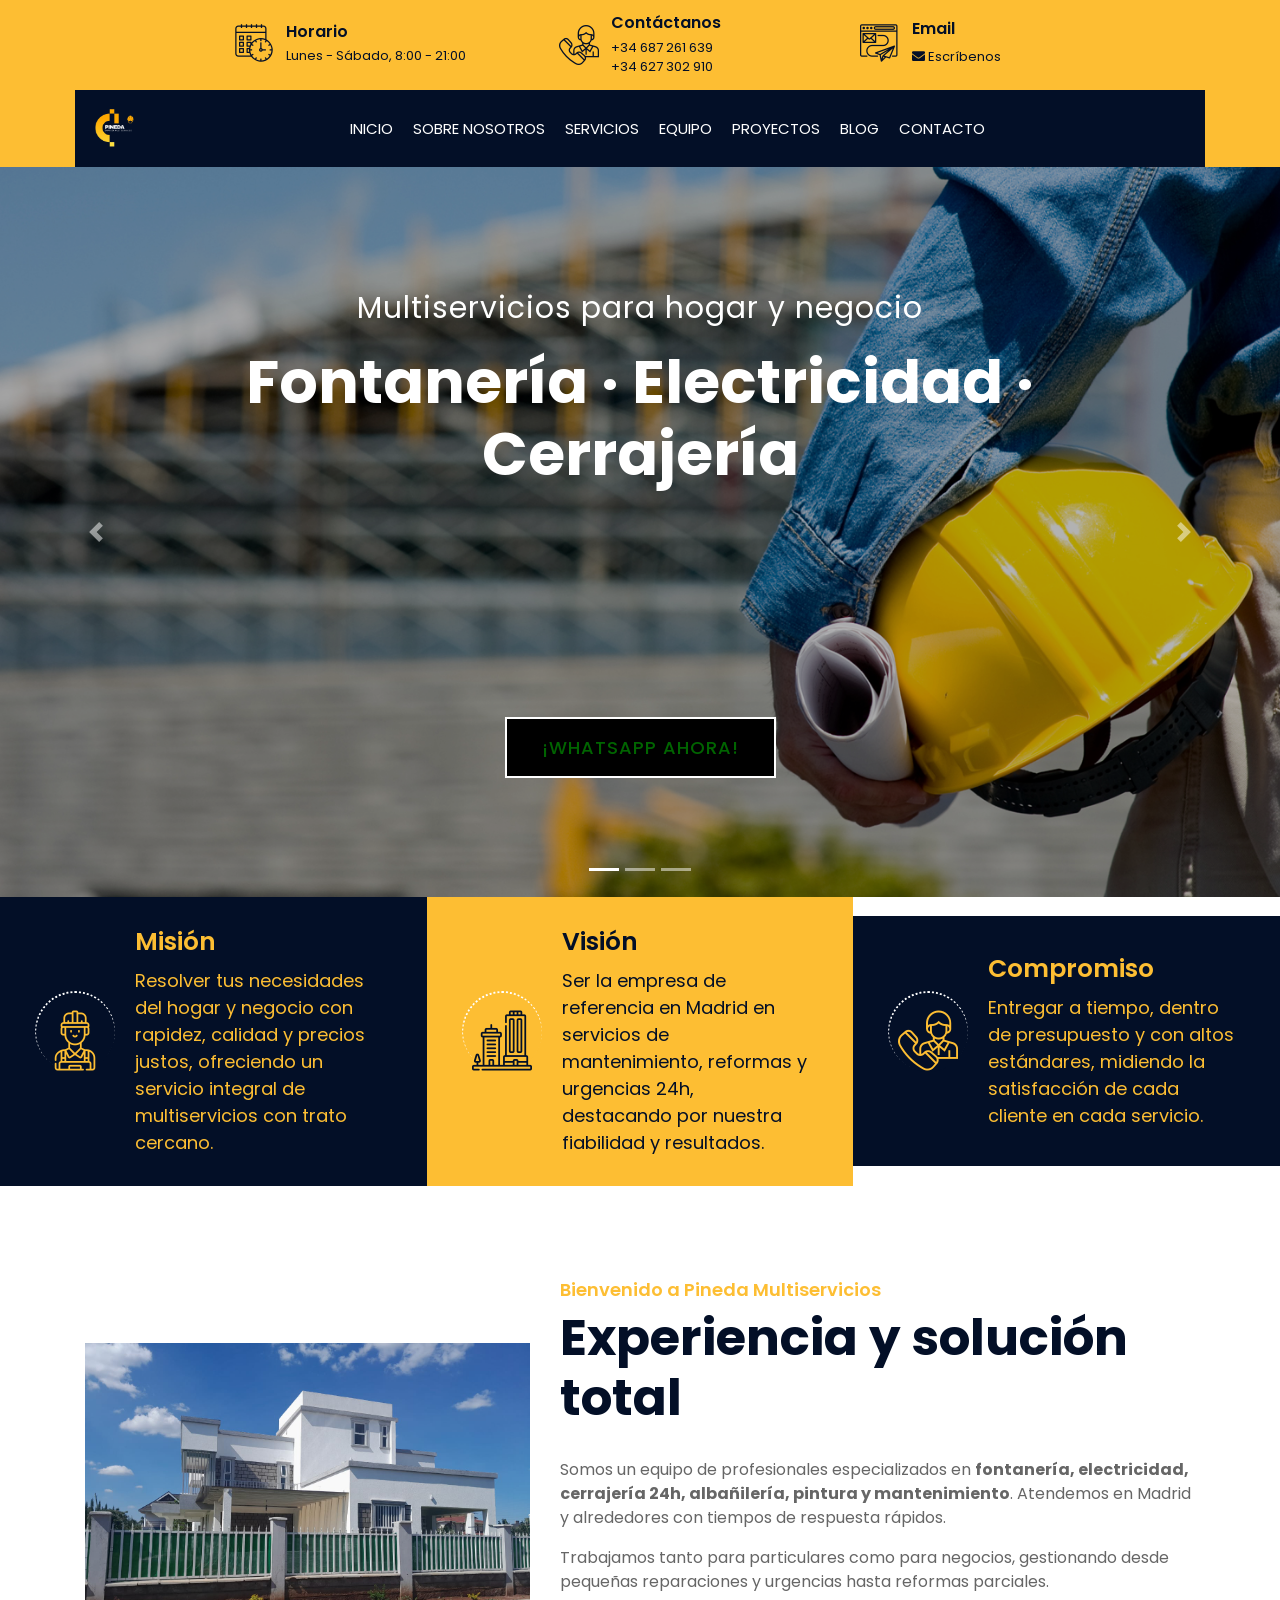
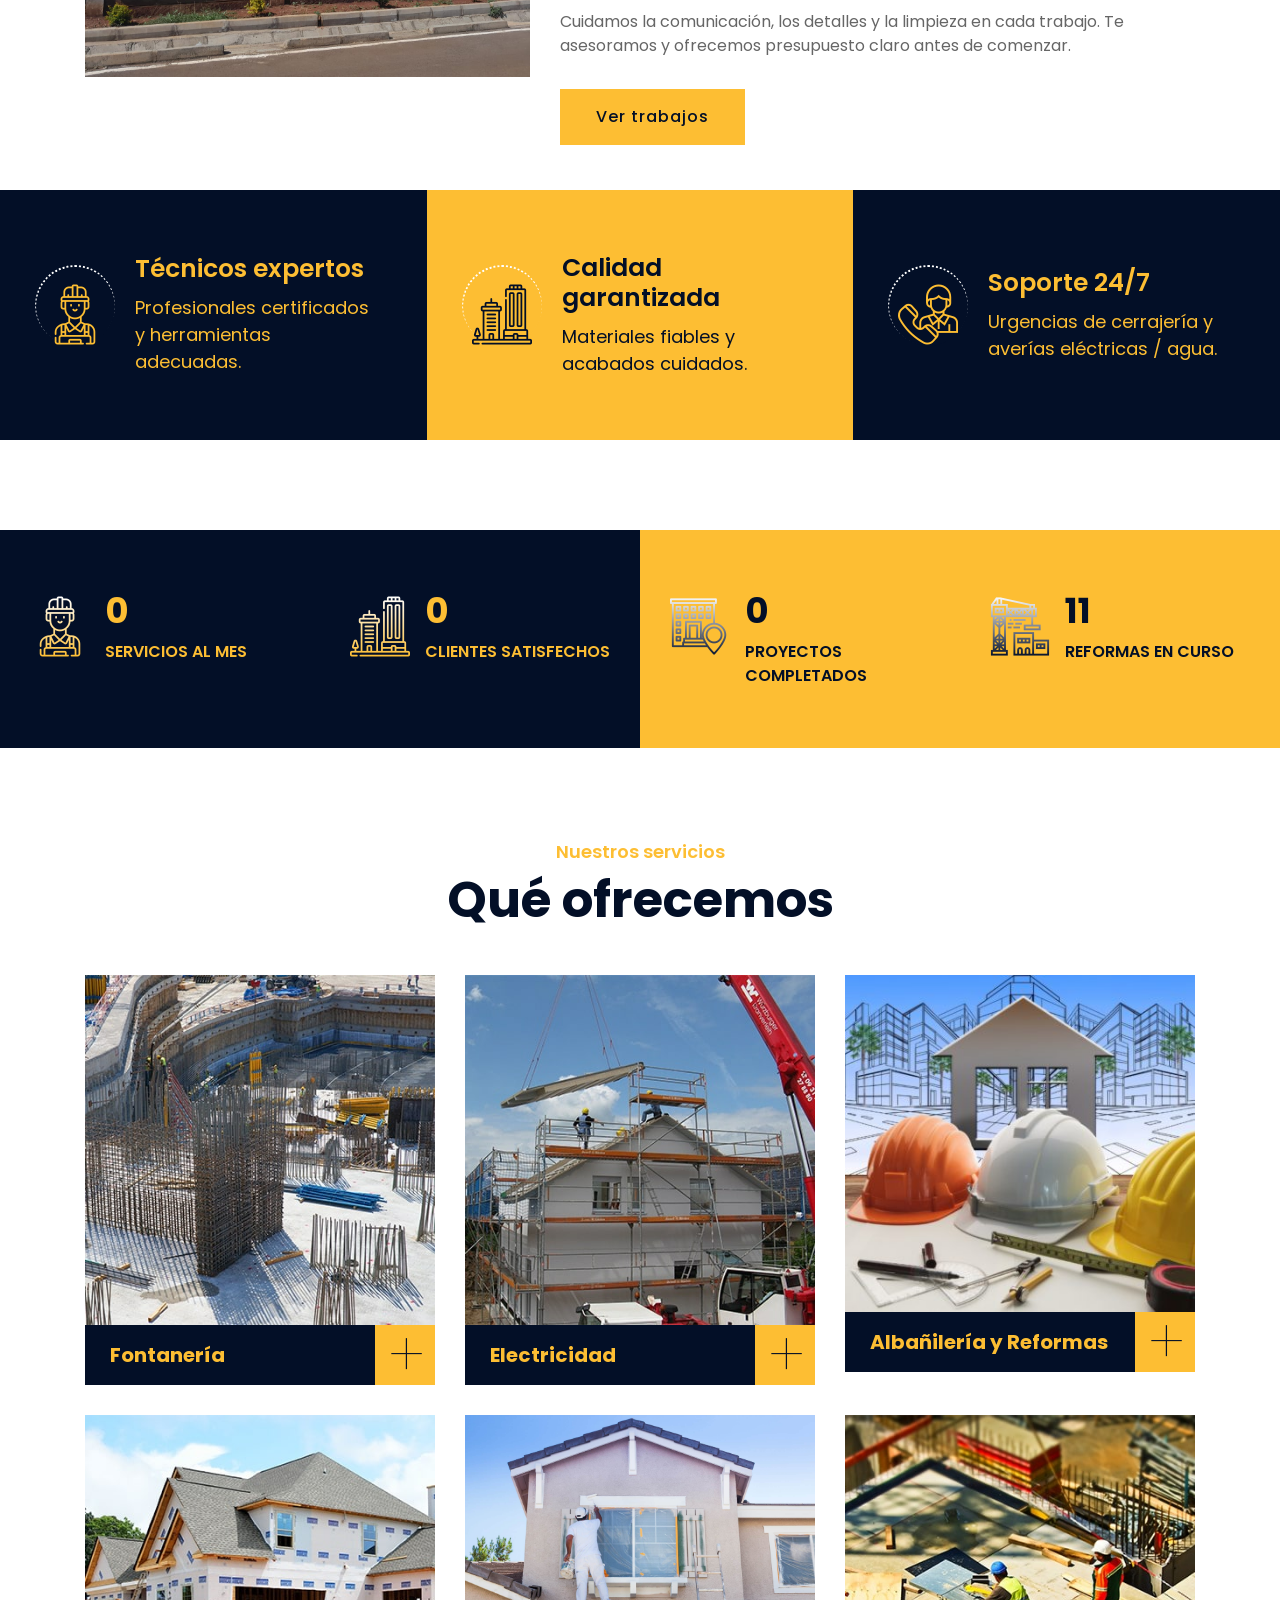
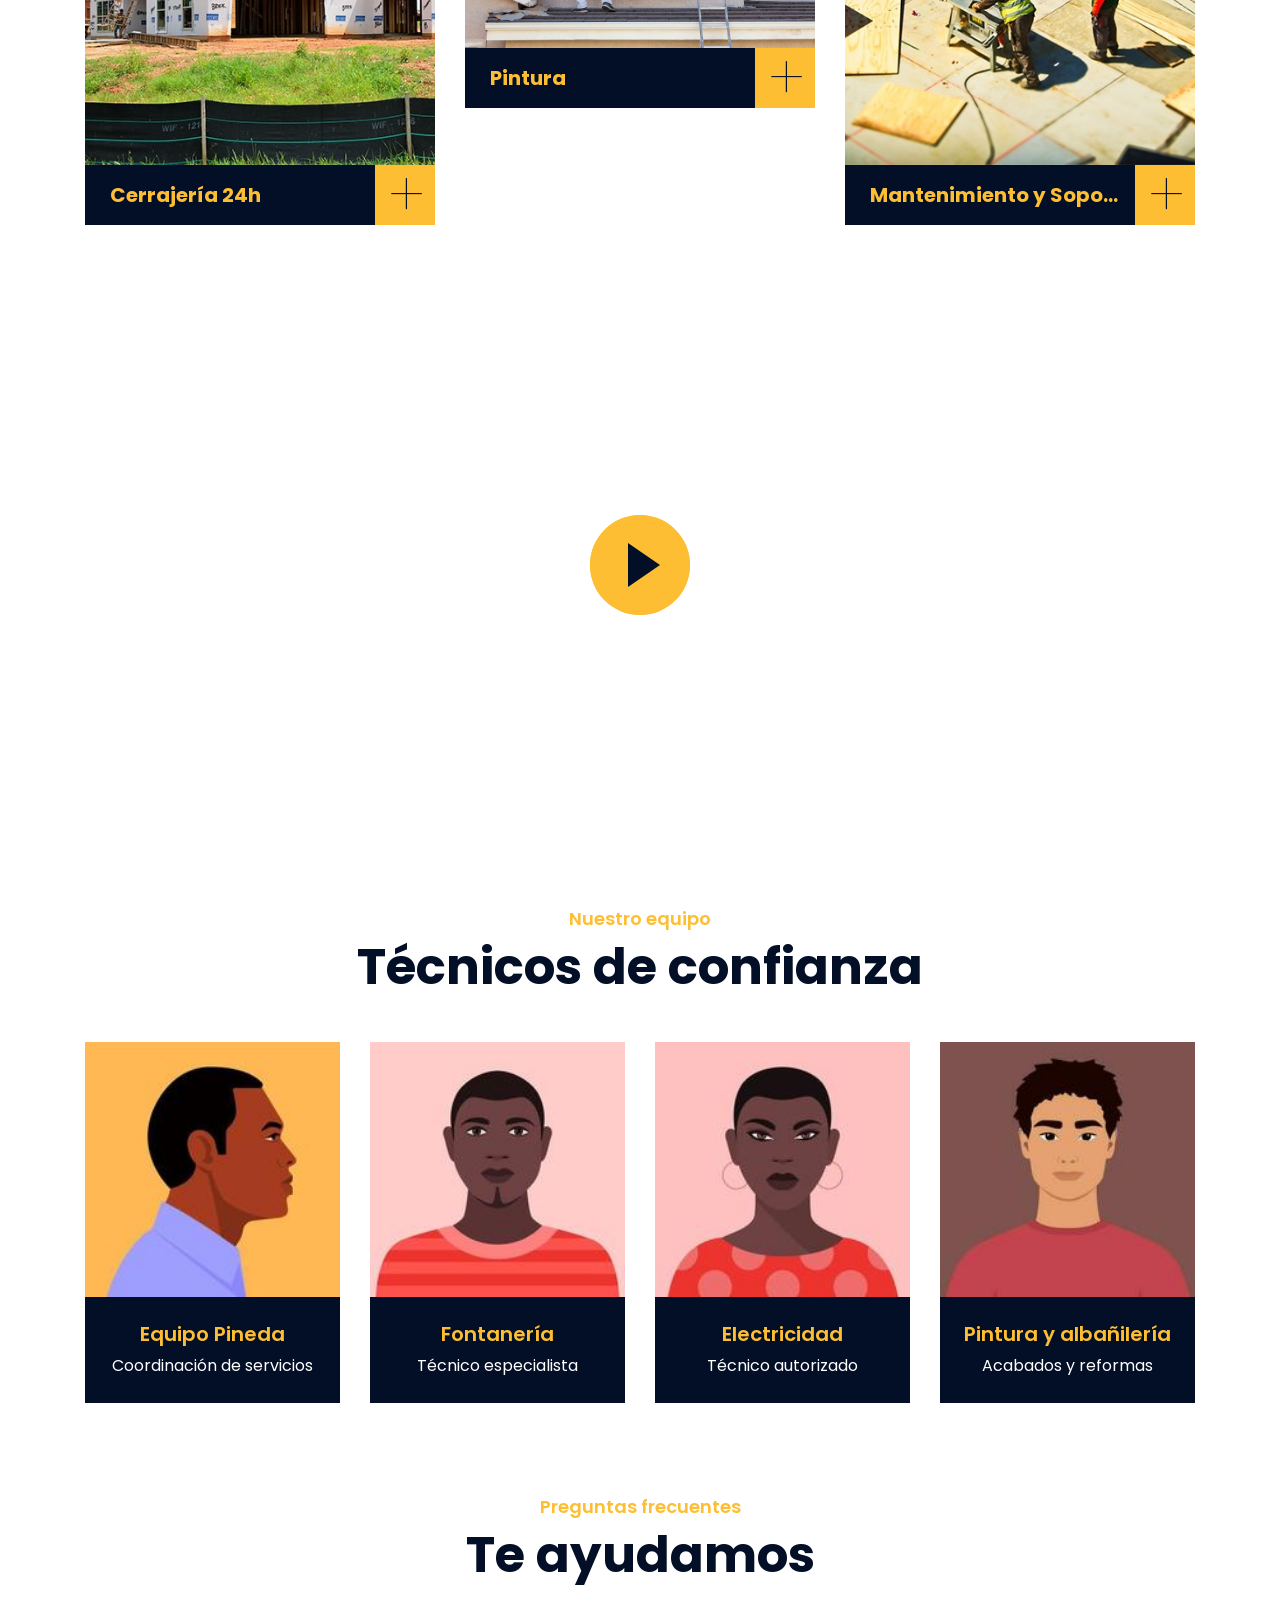
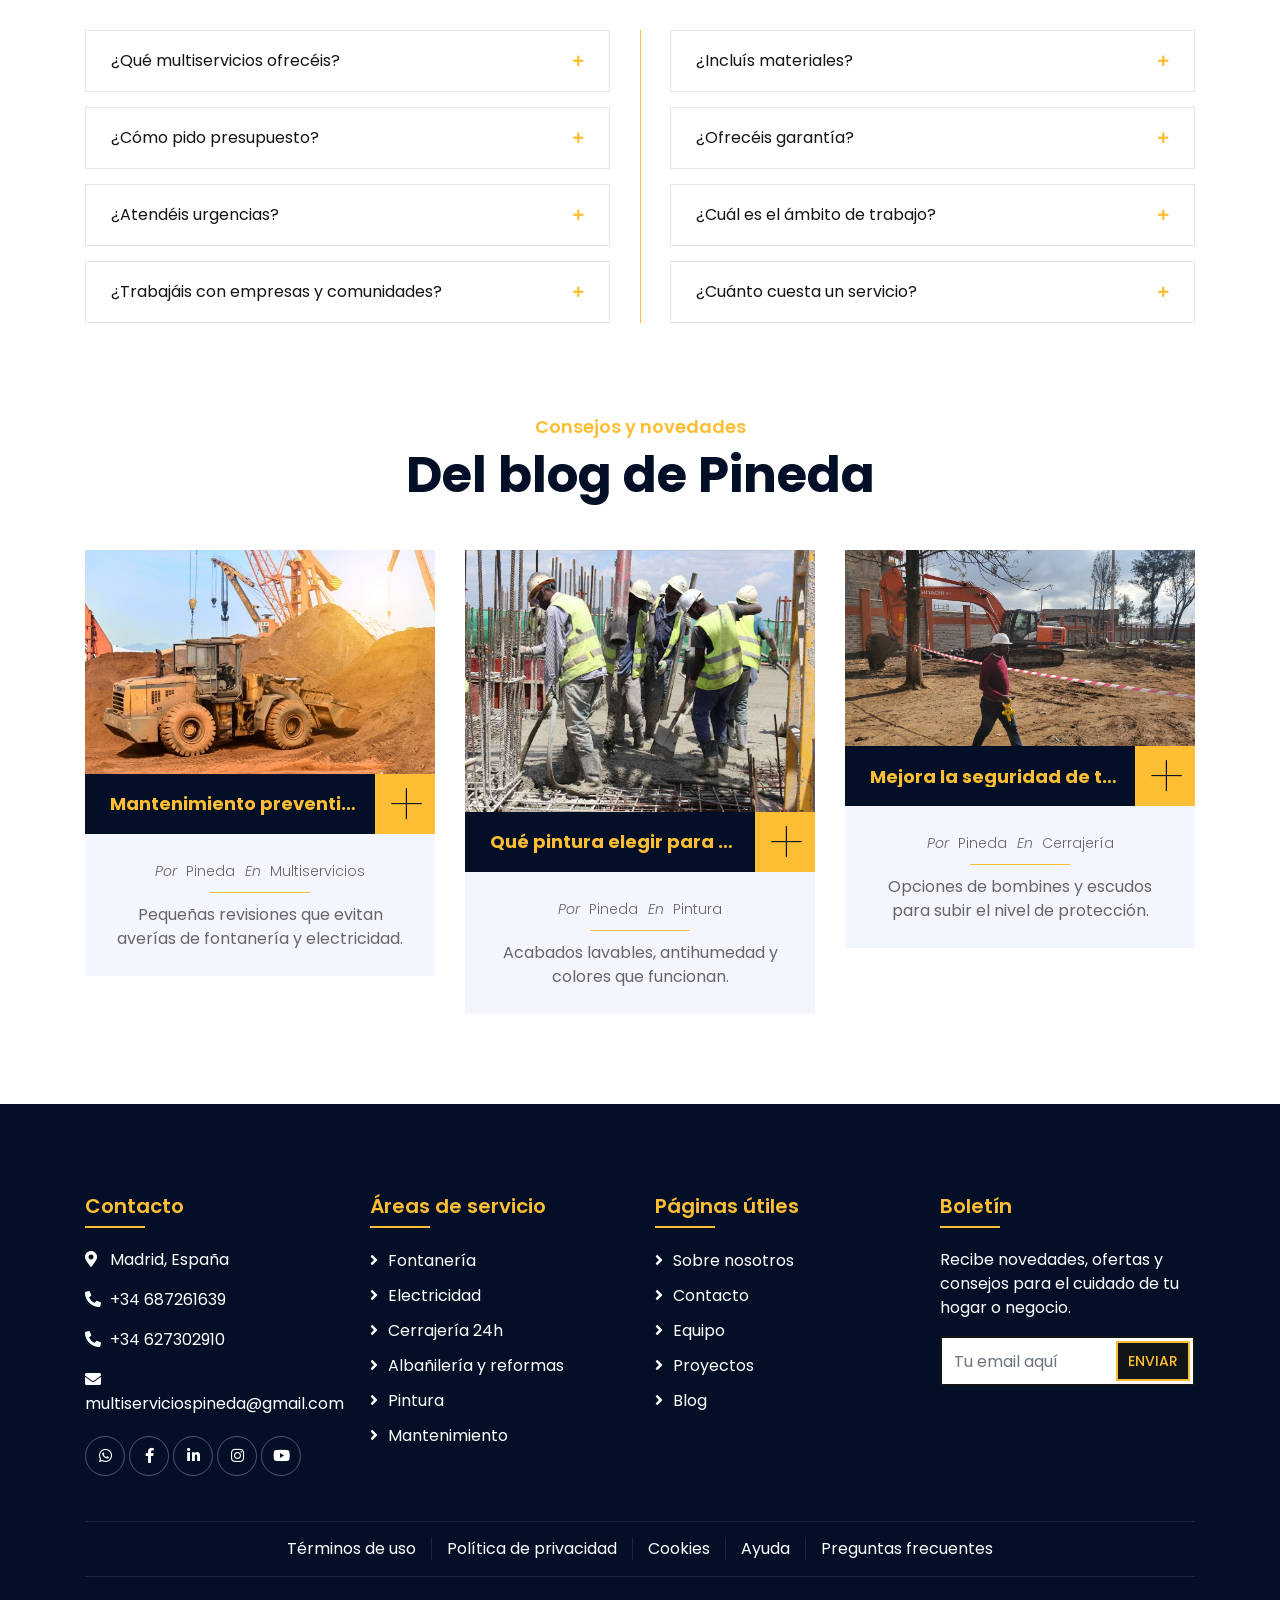
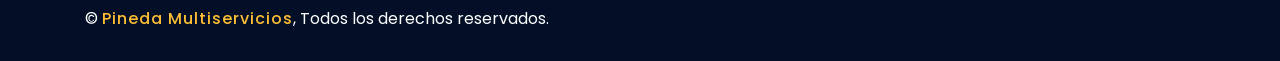
==== commit cb592deb: "Update index.html" ====
--- a/index.html
+++ b/index.html
@@ -4,6 +4,8 @@
         <meta charset="utf-8">
         <meta name="keywords" content="construction, flomatexs, Flomatexs Construction Limited, Building" />
         <meta name="description" content="Building Dreams, Crafting Futures" />
+        <meta name="viewport" content="width=device-width, initial-scale=1, viewport-fit=cover">
+
         <title>Flomatexs Construction Limited </title>
         <link rel = "icon" href = "img/flomatexs.png" type = "image/x-icon">
 
@@ -593,5 +595,37 @@
         <!-- Template Javascript -->
           <script src="js/include.js"></script>
         <script src="js/main.js"></script>
+
+        <script>
+(() => {
+  // Considera móvil si es pantalla estrecha o puntero "coarse" (dedo),
+  // con fallback por user-agent para asegurar móviles reales.
+  const mq = window.matchMedia('(max-width: 820px), (pointer: coarse)');
+
+  function isMobile() {
+    const ua = navigator.userAgent || '';
+    const uaMobile = /Android|iPhone|iPad|iPod|Windows Phone|Mobile/i.test(ua);
+    return mq.matches || uaMobile;
+  }
+
+  function applyMobileClass() {
+    const mobile = isMobile();
+    const doc = document.documentElement;
+    doc.classList.toggle('is-mobile', mobile);
+    // Altura del header que usarán los estilos
+    doc.style.setProperty('--nav-h', mobile ? '76px' : '92px');
+  }
+
+  applyMobileClass();
+  (mq.addEventListener ? mq.addEventListener('change', applyMobileClass)
+                       : mq.addListener(applyMobileClass));
+  window.addEventListener('resize', applyMobileClass, { passive: true });
+  window.addEventListener('orientationchange', applyMobileClass, { passive: true });
+
+  // Utilidad por si quieres consultarlo en otros scripts
+  window.deviceInfo = { isMobile };
+})();
+</script>
+
     </body>
 </html>
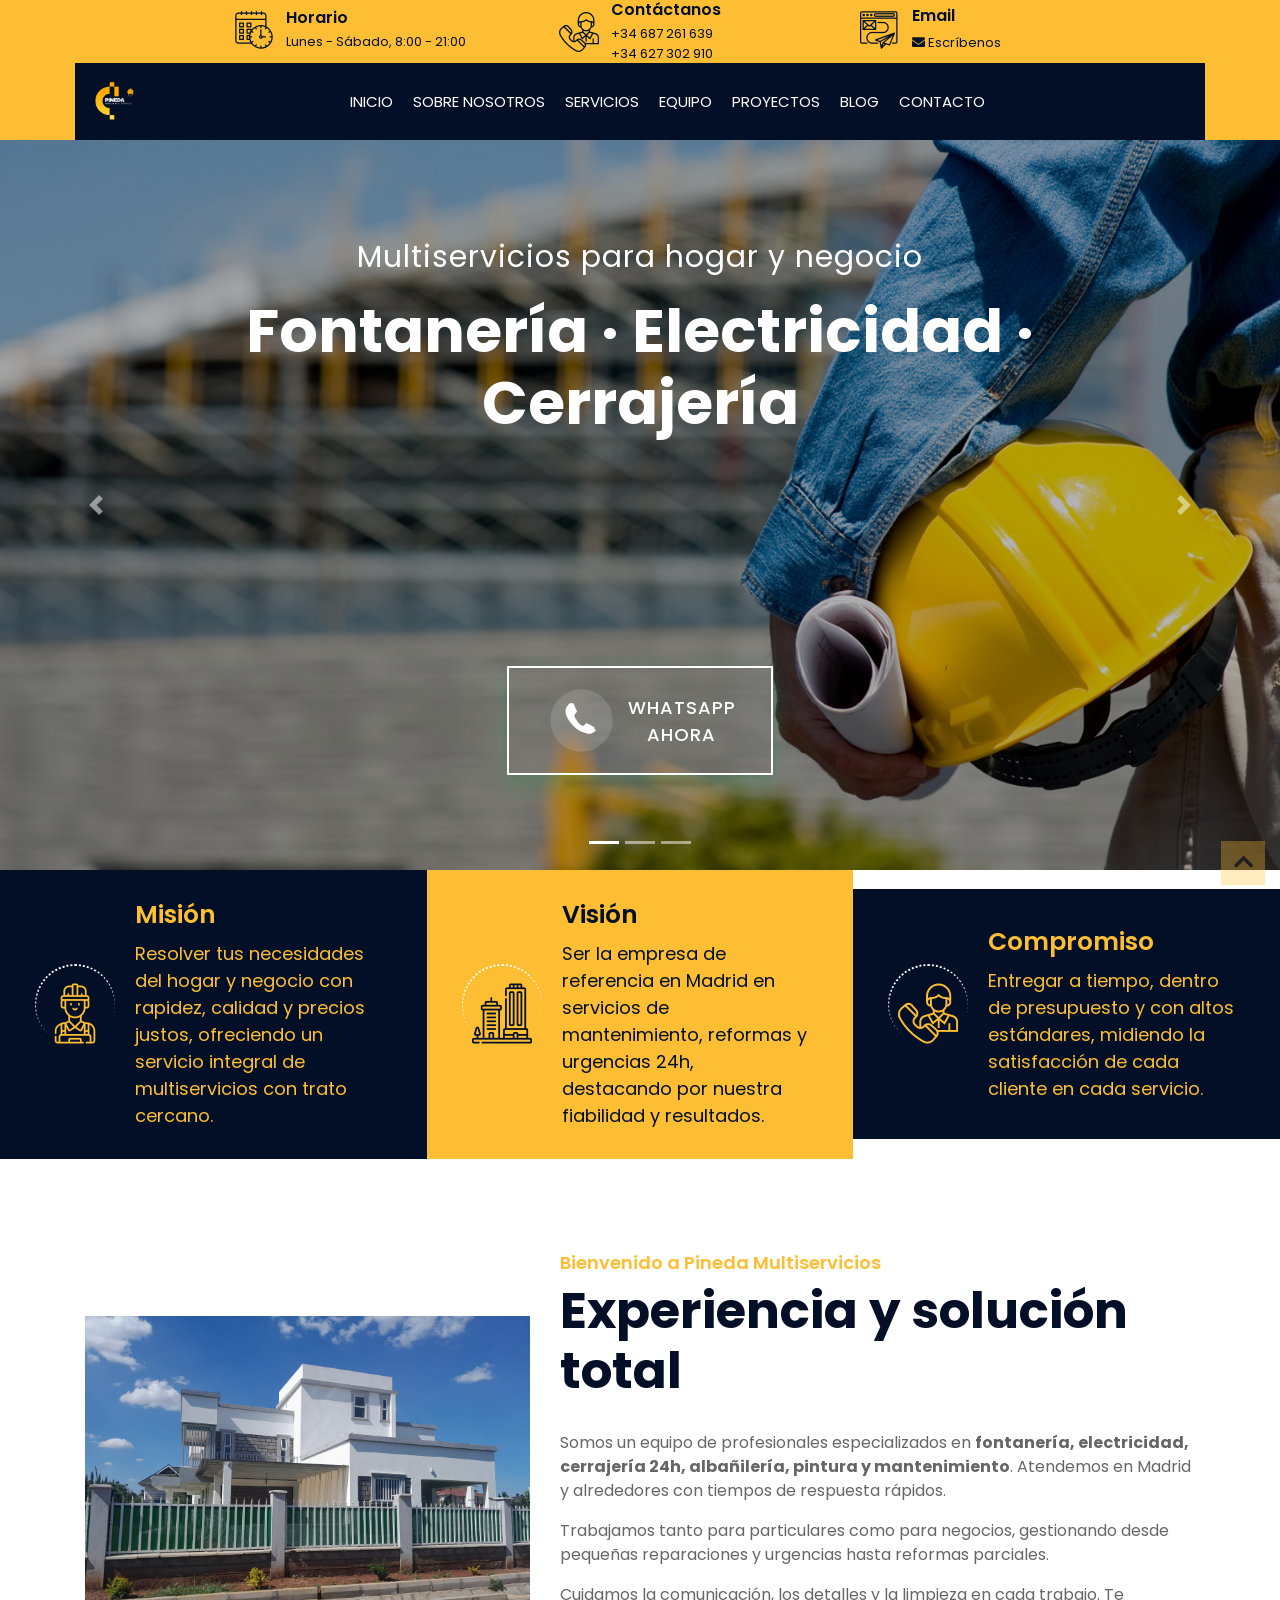
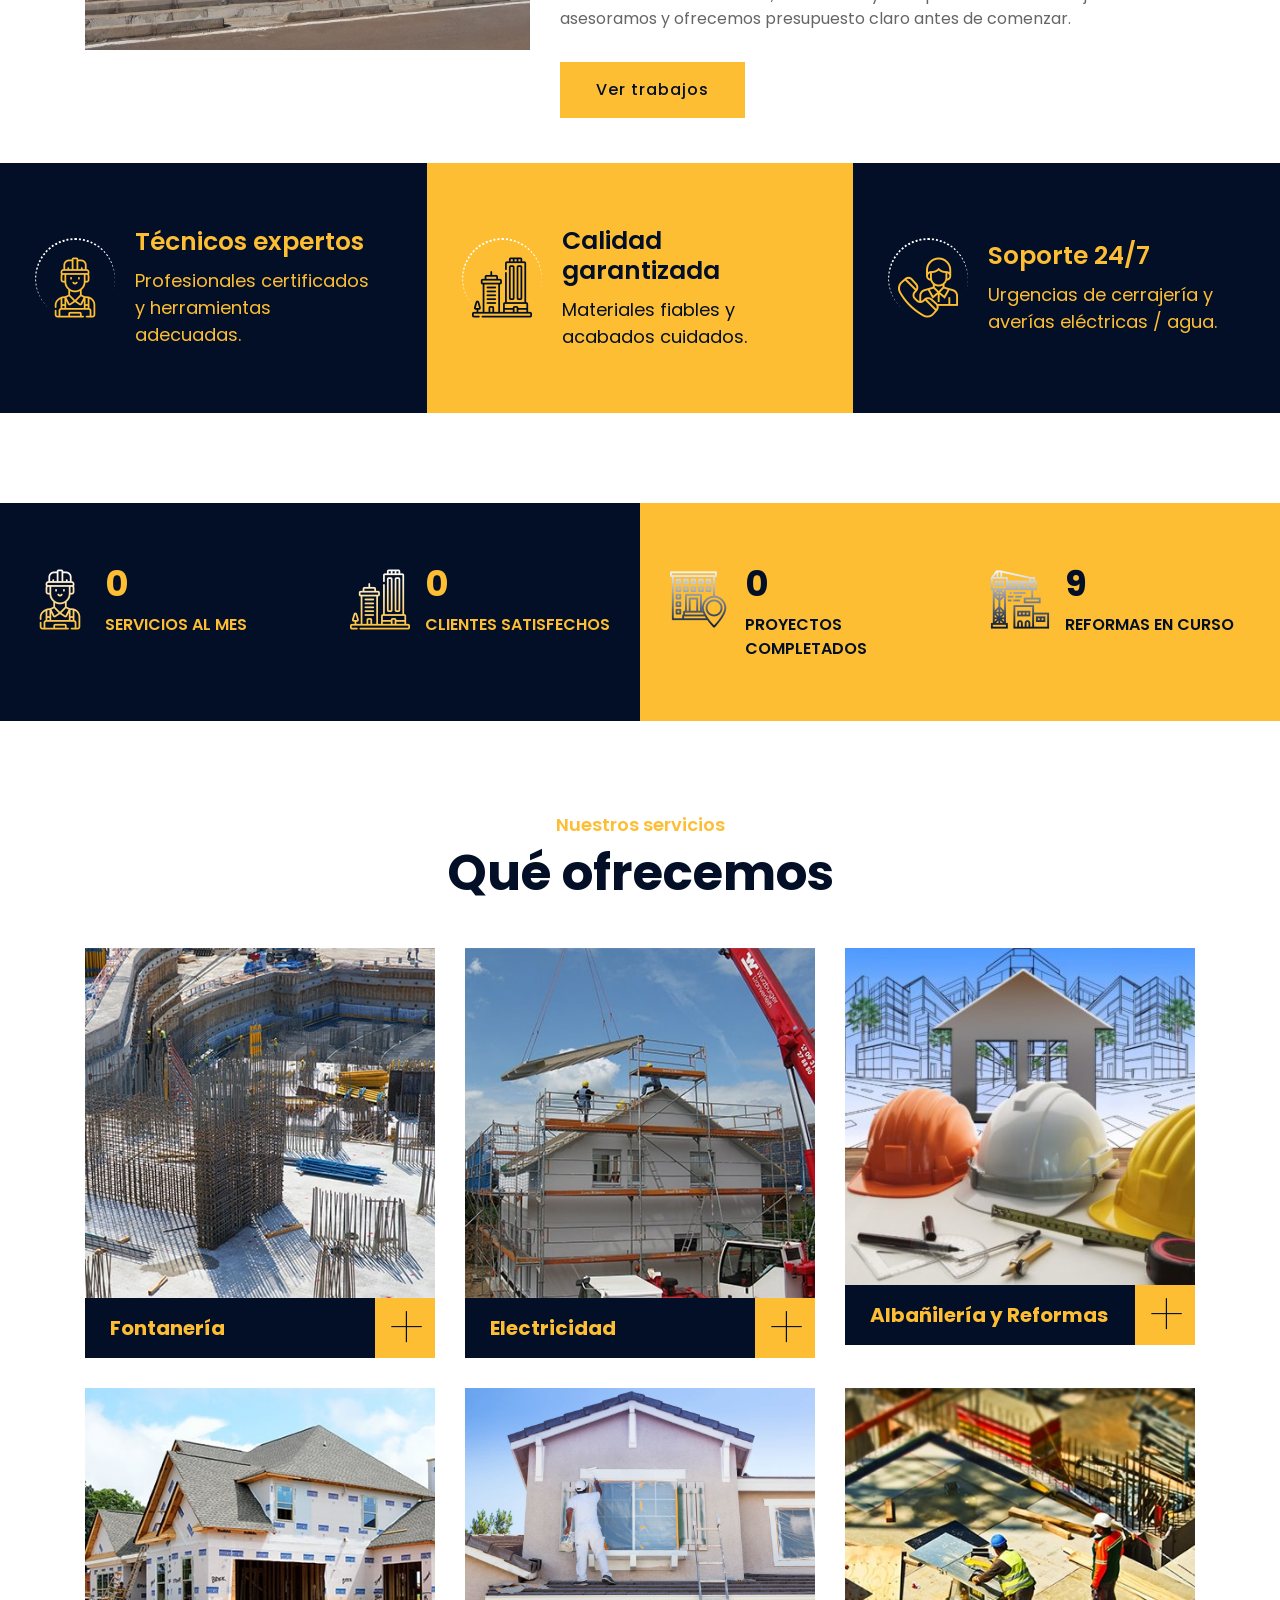
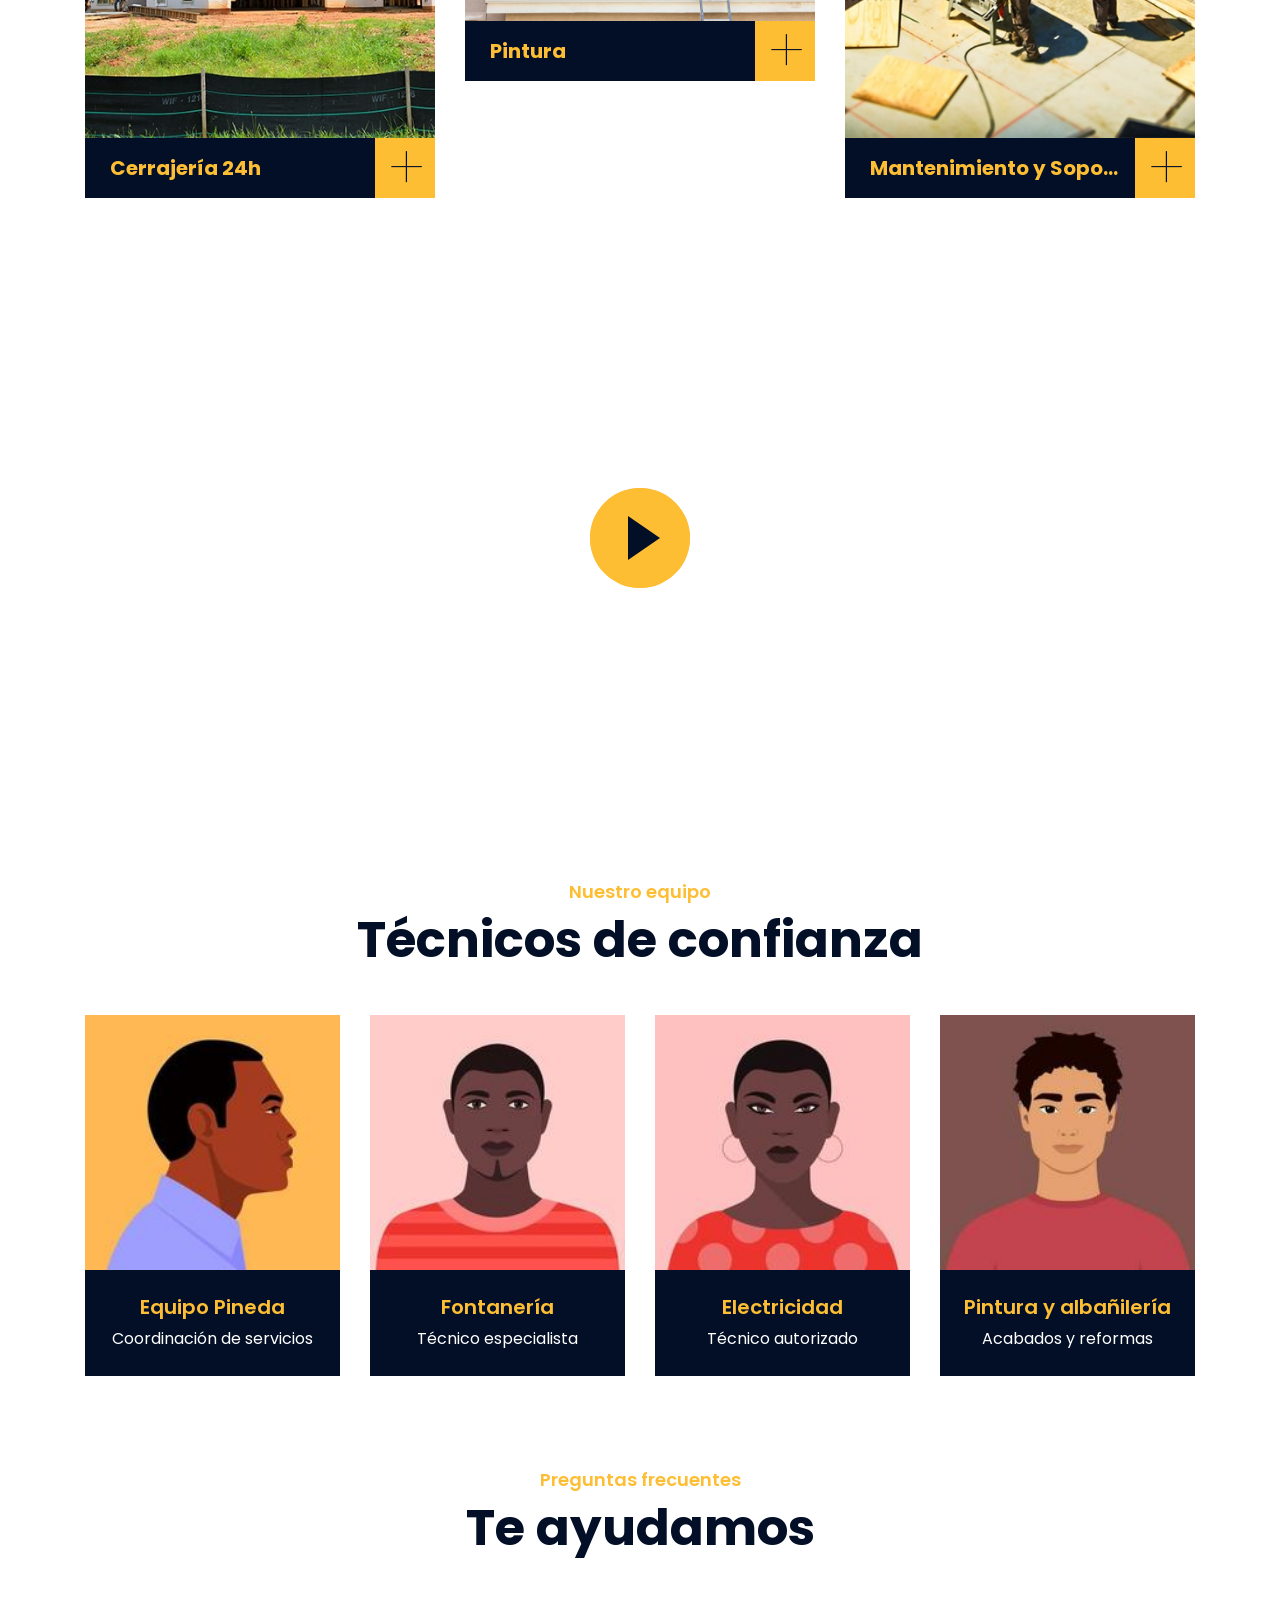
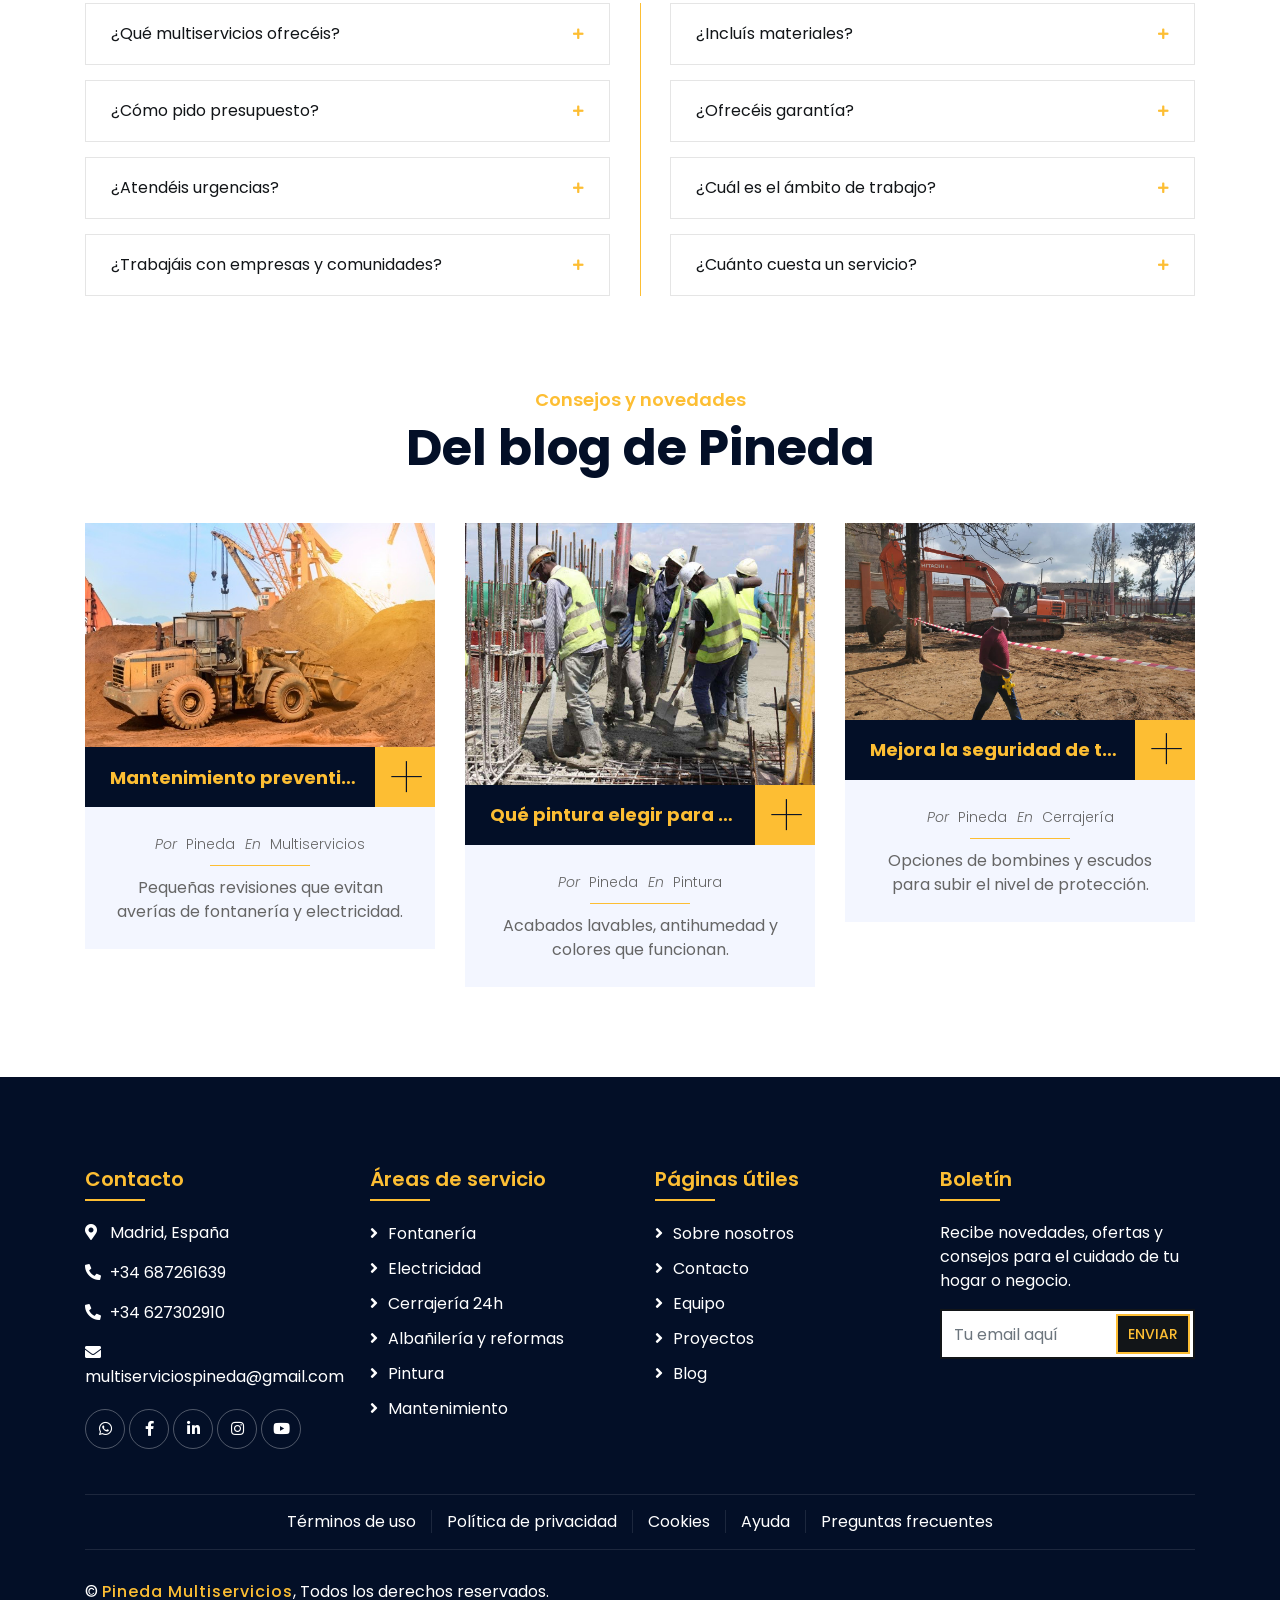
==== commit 8d41280f: "Update index.html" ====
--- a/index.html
+++ b/index.html
@@ -50,7 +50,17 @@
             <div class="carousel-caption">
               <p class="animated fadeInRight">Multiservicios para hogar y negocio</p>
               <h1 class="animated fadeInLeft">Fontanería · Electricidad · Cerrajería</h1><br><br><br><br><br><br><br><br>
-              <a href="https://wa.me/34687261639" class="btn" style="color: darkgreen; background-color: black;">¡WhatsApp ahora!</a>
+              <a href="https://wa.me/34687261639" class="btn btn-modern" target="_blank" rel="noopener">
+  <svg class="wa-ico" aria-hidden="true" viewBox="0 0 24 24" focusable="false">
+    <!-- Círculo -->
+    <circle cx="12" cy="12" r="10" fill="currentColor" opacity="0.14"></circle>
+    <!-- Teléfono (simple) -->
+    <path fill="currentColor" d="M16.7 14.9c-.2.6-1.1 1.2-1.7 1.3-.6.1-1.3.1-2.9-.6-2.5-1.1-4.1-3.6-4.2-3.8-.1-.2-1-1.4-1-2.7s.6-1.8.8-2.1c.2-.3.5-.5.8-.5h.6c.2 0 .4 0 .6.5.2.6.8 1.9.9 2-.1.1-.2.3-.3.5-.1.1-.3.3-.4.5-.1.2-.3.4-.1.7.1.3.5 1 .9 1.6.6.8 1.1 1.1 1.4 1.3.2.1.5.1.6 0 .2-.1.3-.3.5-.5.1-.2.3-.3.4-.2.1 0 1.1.5 1.9.9.3.1.5.2.6.3.1.3.1.6 0 .9z"/>
+  </svg>
+  WhatsApp ahora
+</a>
+
+
             </div>
           </div>
 
@@ -59,7 +69,16 @@
             <div class="carousel-caption">
               <p class="animated fadeInRight">Profesionales de confianza</p>
               <h1 class="animated fadeInLeft">Albañilería · Pintura · Reformas</h1><br><br><br><br><br><br><br><br>
-              <a href="https://wa.me/34627302910" class="btn" style="color: darkgreen; background-color: black;">¡Pide presupuesto!</a>
+              <a href="https://wa.me/34687261639" class="btn btn-modern" target="_blank" rel="noopener">
+  <svg class="wa-ico" aria-hidden="true" viewBox="0 0 24 24" focusable="false">
+    <!-- Círculo -->
+    <circle cx="12" cy="12" r="10" fill="currentColor" opacity="0.14"></circle>
+    <!-- Teléfono (simple) -->
+    <path fill="currentColor" d="M16.7 14.9c-.2.6-1.1 1.2-1.7 1.3-.6.1-1.3.1-2.9-.6-2.5-1.1-4.1-3.6-4.2-3.8-.1-.2-1-1.4-1-2.7s.6-1.8.8-2.1c.2-.3.5-.5.8-.5h.6c.2 0 .4 0 .6.5.2.6.8 1.9.9 2-.1.1-.2.3-.3.5-.1.1-.3.3-.4.5-.1.2-.3.4-.1.7.1.3.5 1 .9 1.6.6.8 1.1 1.1 1.4 1.3.2.1.5.1.6 0 .2-.1.3-.3.5-.5.1-.2.3-.3.4-.2.1 0 1.1.5 1.9.9.3.1.5.2.6.3.1.3.1.6 0 .9z"/>
+  </svg>
+  ¡Pide presupuesto!
+</a>
+
             </div>
           </div>
 
@@ -68,7 +87,16 @@
             <div class="carousel-caption">
               <p class="animated fadeInRight">Atención rápida y cercana</p>
               <h1 class="animated fadeInLeft">Urgencias 24/7 en cerrajería y averías</h1><br><br><br><br><br><br><br><br>
-              <a href="tel:+34687261639" class="btn" style="color: darkgreen; background-color: black;">Llámanos</a>
+                <a href="https://wa.me/34687261639" class="btn btn-modern" target="_blank" rel="noopener">
+    <svg class="wa-ico" aria-hidden="true" viewBox="0 0 24 24" focusable="false">
+        <!-- Círculo -->
+        <circle cx="12" cy="12" r="10" fill="currentColor" opacity="0.14"></circle>
+        <!-- Teléfono (simple) -->
+        <path fill="currentColor" d="M16.7 14.9c-.2.6-1.1 1.2-1.7 1.3-.6.1-1.3.1-2.9-.6-2.5-1.1-4.1-3.6-4.2-3.8-.1-.2-1-1.4-1-2.7s.6-1.8.8-2.1c.2-.3.5-.5.8-.5h.6c.2 0 .4 0 .6.5.2.6.8 1.9.9 2-.1.1-.2.3-.3.5-.1.1-.3.3-.4.5-.1.2-.3.4-.1.7.1.3.5 1 .9 1.6.6.8 1.1 1.1 1.4 1.3.2.1.5.1.6 0 .2-.1.3-.3.5-.5.1-.2.3-.3.4-.2.1 0 1.1.5 1.9.9.3.1.5.2.6.3.1.3.1.6 0 .9z"/>
+    </svg>
+    Llama sin compromiso
+</a>
+
             </div>
           </div>
         </div>
@@ -627,5 +655,161 @@
 })();
 </script>
 
+<script>
+(() => {
+  const css = `
+  /* Botón moderno: pill, gradiente sutil, brillo y micro-animación */
+  .btn-modern{
+    --btn-bg1: #1fd06d;         /* verde claro (inicio) */
+    --btn-bg2: #11b053;         /* verde medio (fin)   */
+    --btn-txt: #052b14;         /* texto verde oscuro  */
+    --btn-glow: rgba(31,208,109,.55);
+    --btn-ring: rgba(31,208,109,.35);
+    --btn-shadow: 0 10px 24px rgba(17,176,83,.22), 0 2px 6px rgba(0,0,0,.08);
+
+    display: inline-flex;
+    align-items: center;
+    justify-content: center;
+    gap: .55rem;
+
+    padding: .9rem 1.3rem;
+    border-radius: 999px;
+    border: none;
+    background: linear-gradient(135deg, var(--btn-bg1), var(--btn-bg2));
+    color: var(--btn-txt);
+    font-weight: 800;
+    letter-spacing: .2px;
+    text-decoration: none;
+    box-shadow: var(--btn-shadow);
+    transition: transform .18s ease, box-shadow .18s ease, filter .18s ease;
+    will-change: transform, box-shadow, filter;
+    position: relative;
+    isolation: isolate;
+  }
+
+  /* Sombra/“rayita” debajo (estética) */
+  .btn-modern::after{
+    content:"";
+    position: absolute;
+    left: 50%; transform: translateX(-50%);
+    bottom: -12px;
+    width: 58%;
+    height: 4px;
+    border-radius: 999px;
+    background: rgba(0,0,0,.25);
+    filter: blur(3px);
+    pointer-events: none;
+    z-index: -1;
+  }
+
+  /* Hover: levanta, aumenta brillo y halo */
+  .btn-modern:hover{
+    transform: translateY(-2px);
+    filter: saturate(1.05);
+    box-shadow:
+      0 14px 28px var(--btn-glow),
+      0 3px 10px rgba(0,0,0,.12);
+  }
+
+  /* Active: feedback táctil */
+  .btn-modern:active{
+    transform: translateY(0);
+    filter: saturate(1);
+    box-shadow:
+      0 8px 18px rgba(0,0,0,.18);
+  }
+
+  /* Accesibilidad: anillo de foco */
+  .btn-modern:focus-visible{
+    outline: none;
+    box-shadow:
+      0 0 0 4px #fff,
+      0 0 0 8px var(--btn-ring),
+      0 10px 24px rgba(17,176,83,.22);
+  }
+
+  /* Variante “oscura” automática si el header es oscuro: mejora contraste del texto */
+  @media (prefers-color-scheme: dark){
+    .btn-modern{ color: #04260f; }
+  }
+
+  /* Opción rápida de icono (emoji) con buena alineación si lo añades en el HTML) */
+  .btn-modern .ico{ font-size: 1.15em; line-height: 0; }
+
+  /* (Opcional) versiones por data-variant sin tocar CSS global */
+  .btn-modern[data-variant="primary"]{
+    --btn-bg1: #5b8cff;
+    --btn-bg2: #3a66ff;
+    --btn-txt: #041033;
+    --btn-glow: rgba(90,140,255,.55);
+    --btn-ring: rgba(90,140,255,.35);
+  }
+  .btn-modern[data-variant="warning"]{
+    --btn-bg1: #ffd86b;
+    --btn-bg2: #ffb84d;
+    --btn-txt: #3a2400;
+    --btn-glow: rgba(255,184,77,.55);
+    --btn-ring: rgba(255,184,77,.35);
+  }
+  `;
+  let tag = document.getElementById('btn-modern-css');
+  if(!tag){
+    tag = document.createElement('style');
+    tag.id = 'btn-modern-css';
+    tag.textContent = css;
+    document.head.appendChild(tag);
+  }
+})();
+</script>
+    <script>
+(() => {
+  const isMobile = () =>
+    window.matchMedia('(max-width: 820px), (pointer: coarse)').matches ||
+    /Android|iPhone|iPad|iPod|Windows Phone|Mobile/i.test(navigator.userAgent||'');
+
+  // Ajusta aquí la altura deseada de la franja amarilla en móvil
+  const TOPBAR_HEIGHT = '3px';   // prueba 6px / 8px / 12px
+
+  const CSS = `
+    @media (max-width: 820px){
+      .top-bar{
+        height: var(--topbar-h, ${TOPBAR_HEIGHT}) !important;
+        padding: 0 !important;
+        margin: 0 !important;
+        overflow: hidden !important;
+        border-bottom: 1px solid rgba(0,0,0,.08);
+      }
+      /* Oculta cualquier contenido que tenga la top-bar en móvil */
+      .top-bar *{ display: none !important; }
+
+      /* Asegura que el header azul tenga una altura cómoda y destaque más */
+      .nav-bar .navbar{
+        min-height: 72px !important;
+        padding: 0 .9rem !important;
+      }
+      .navbar-brand img{ height: 50px !important; }
+    }
+  `;
+
+  function inject(id, css){
+    if(document.getElementById(id)) return;
+    const s = document.createElement('style');
+    s.id = id; s.textContent = css; document.head.appendChild(s);
+  }
+
+  function apply(){
+    if(isMobile()){
+      document.documentElement.style.setProperty('--topbar-h', TOPBAR_HEIGHT);
+      inject('thin-topbar-mobile', CSS);
+    }
+  }
+
+  apply();
+  window.addEventListener('resize', apply, { passive:true });
+  window.addEventListener('orientationchange', apply, { passive:true });
+})();
+</script>
+
+
     </body>
 </html>
--- a/css/style.css
+++ b/css/style.css
@@ -75,7 +75,7 @@
 /********** Top Bar **********/
 .top-bar{
   background:#fdbe33;
-  min-height:90px;              /* mejor que height fijo */
+  min-height:20px;              /* mejor que height fijo */
   display:flex;
   align-items:center;           /* centra verticalmente */
 }
@@ -2186,3 +2186,4 @@
 }
 
 
+
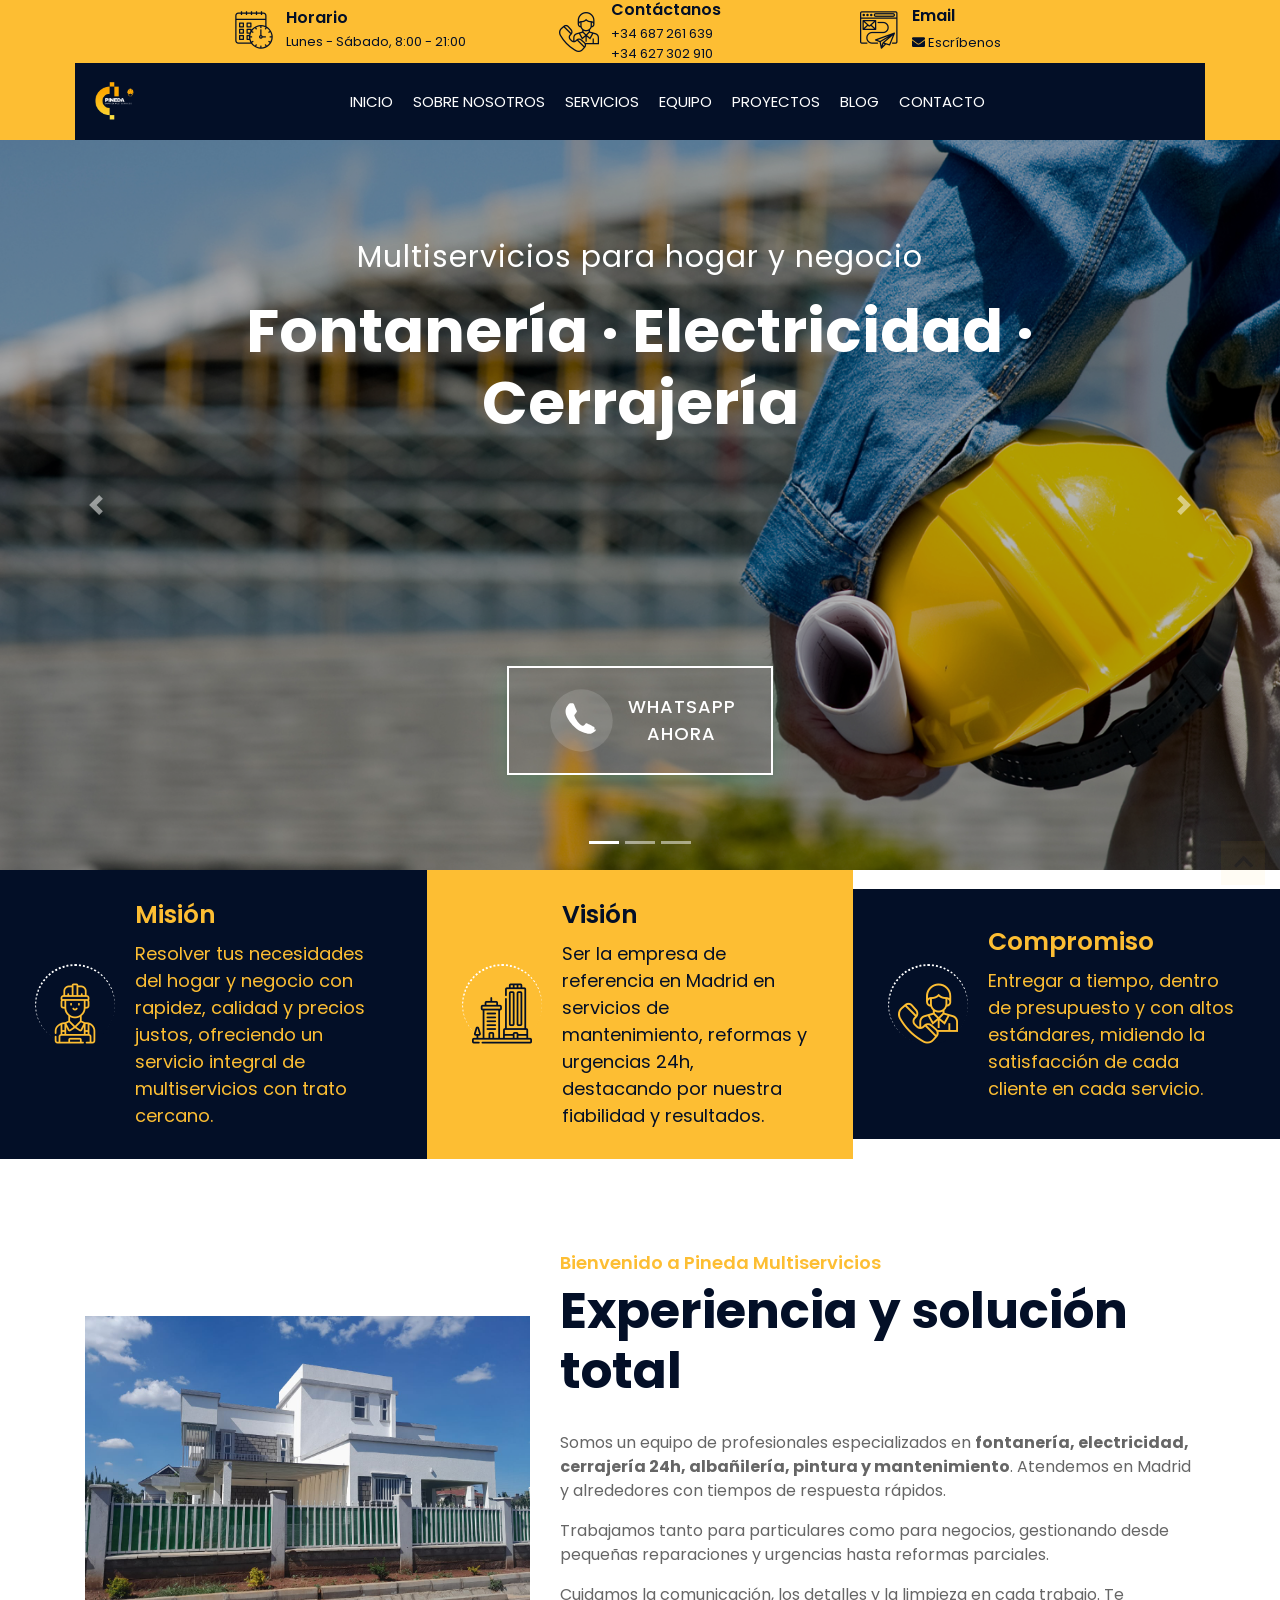
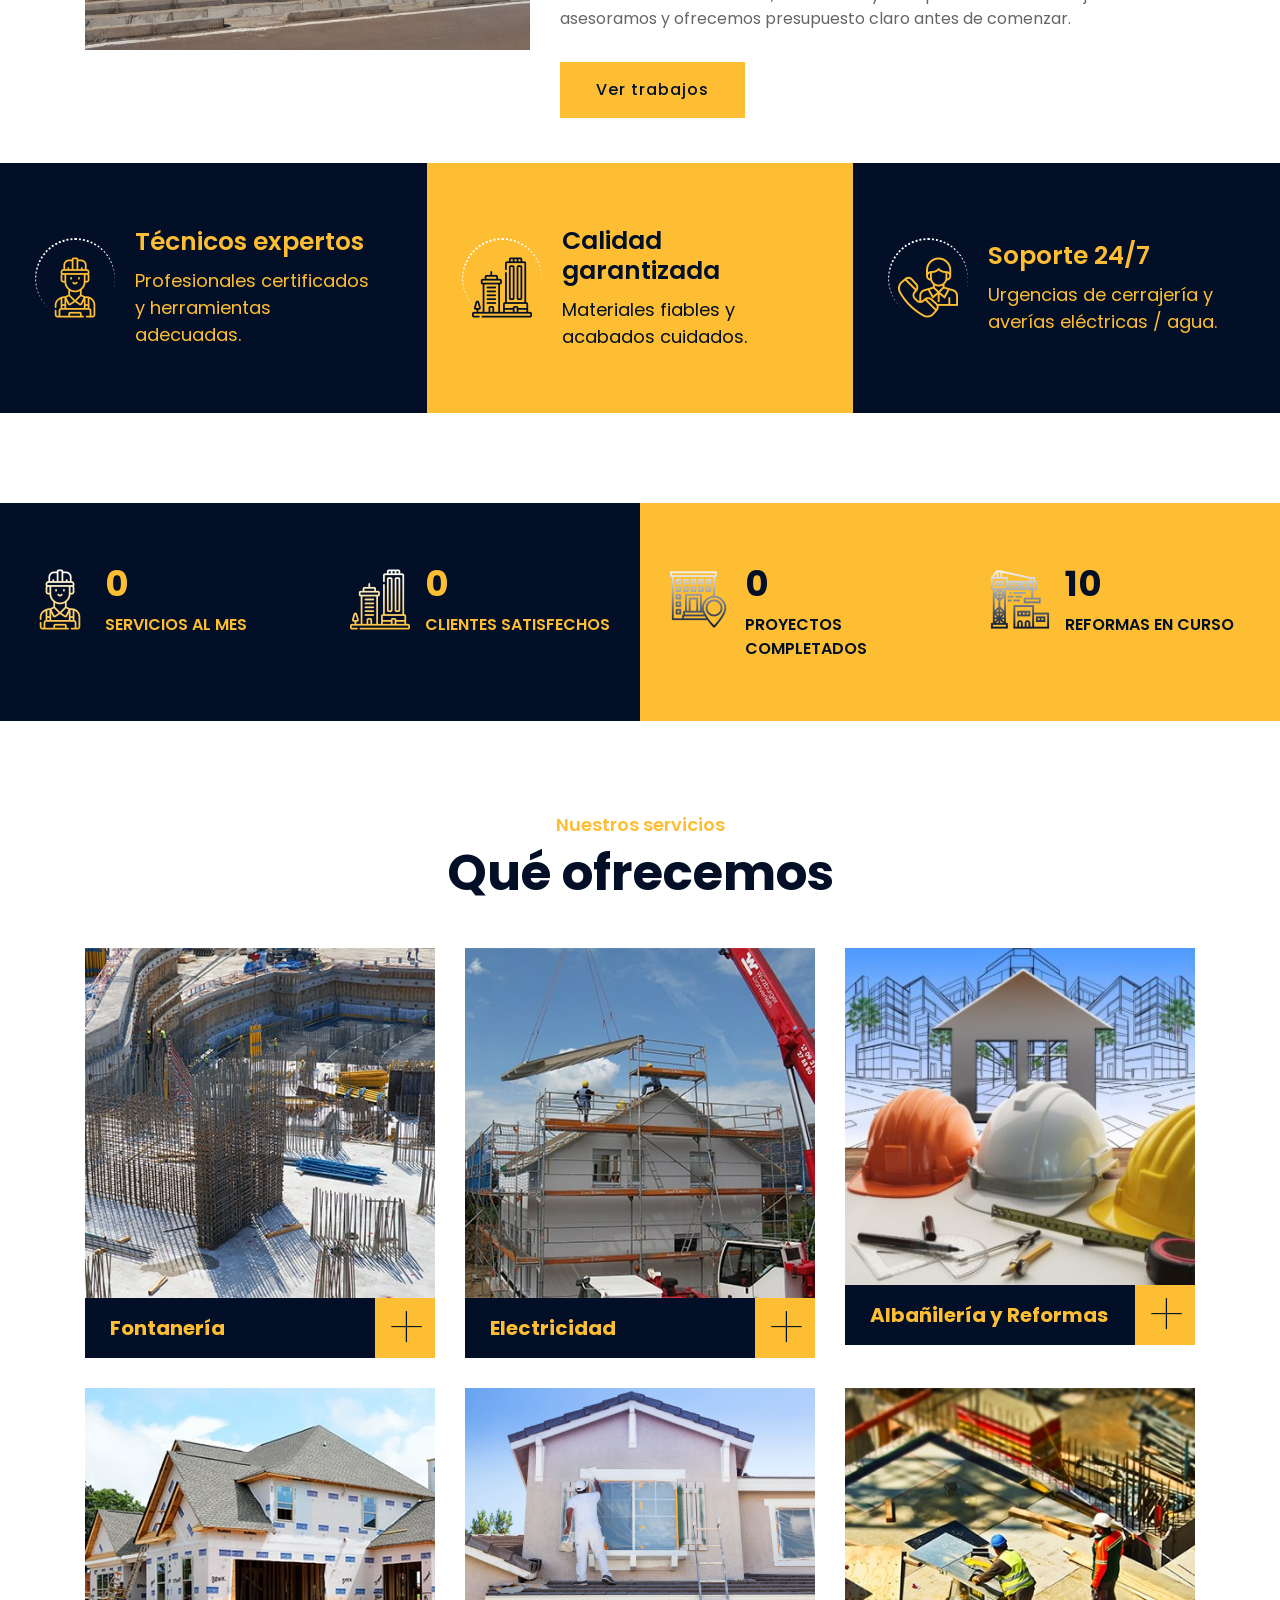
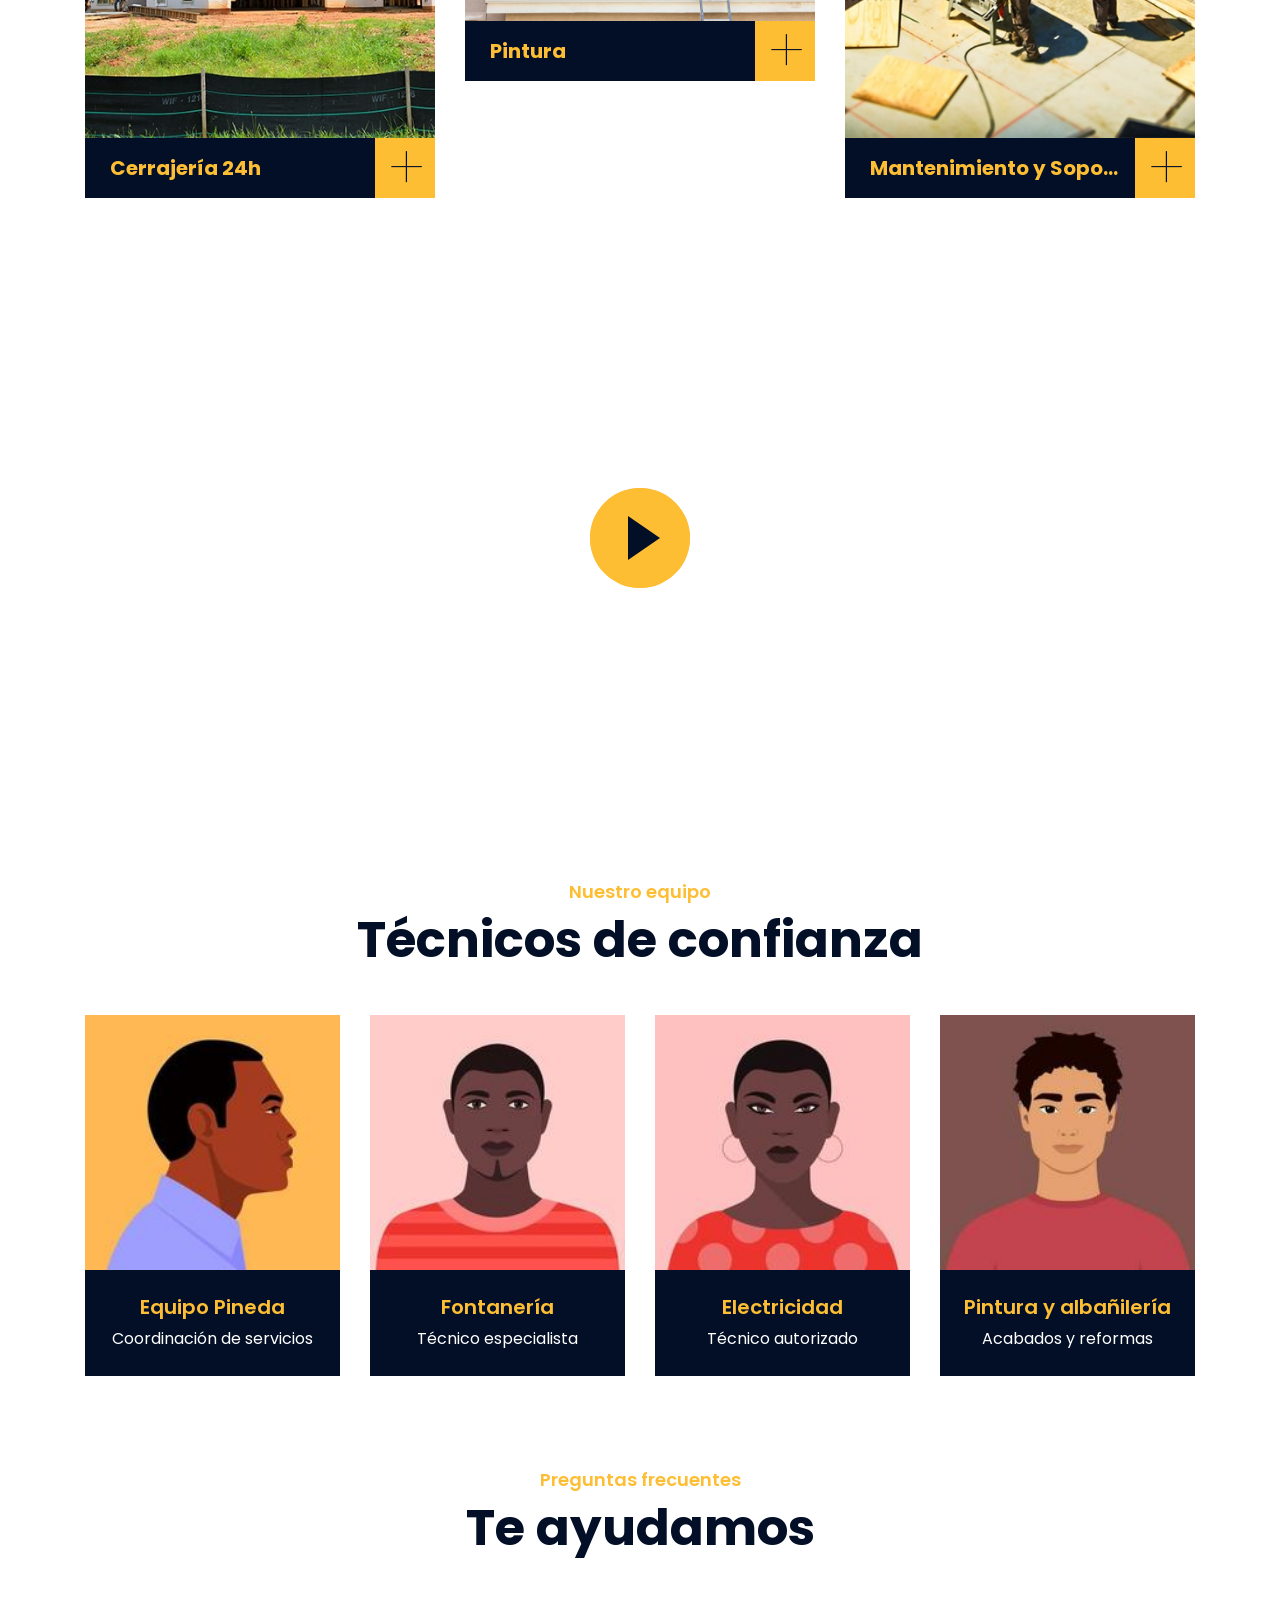
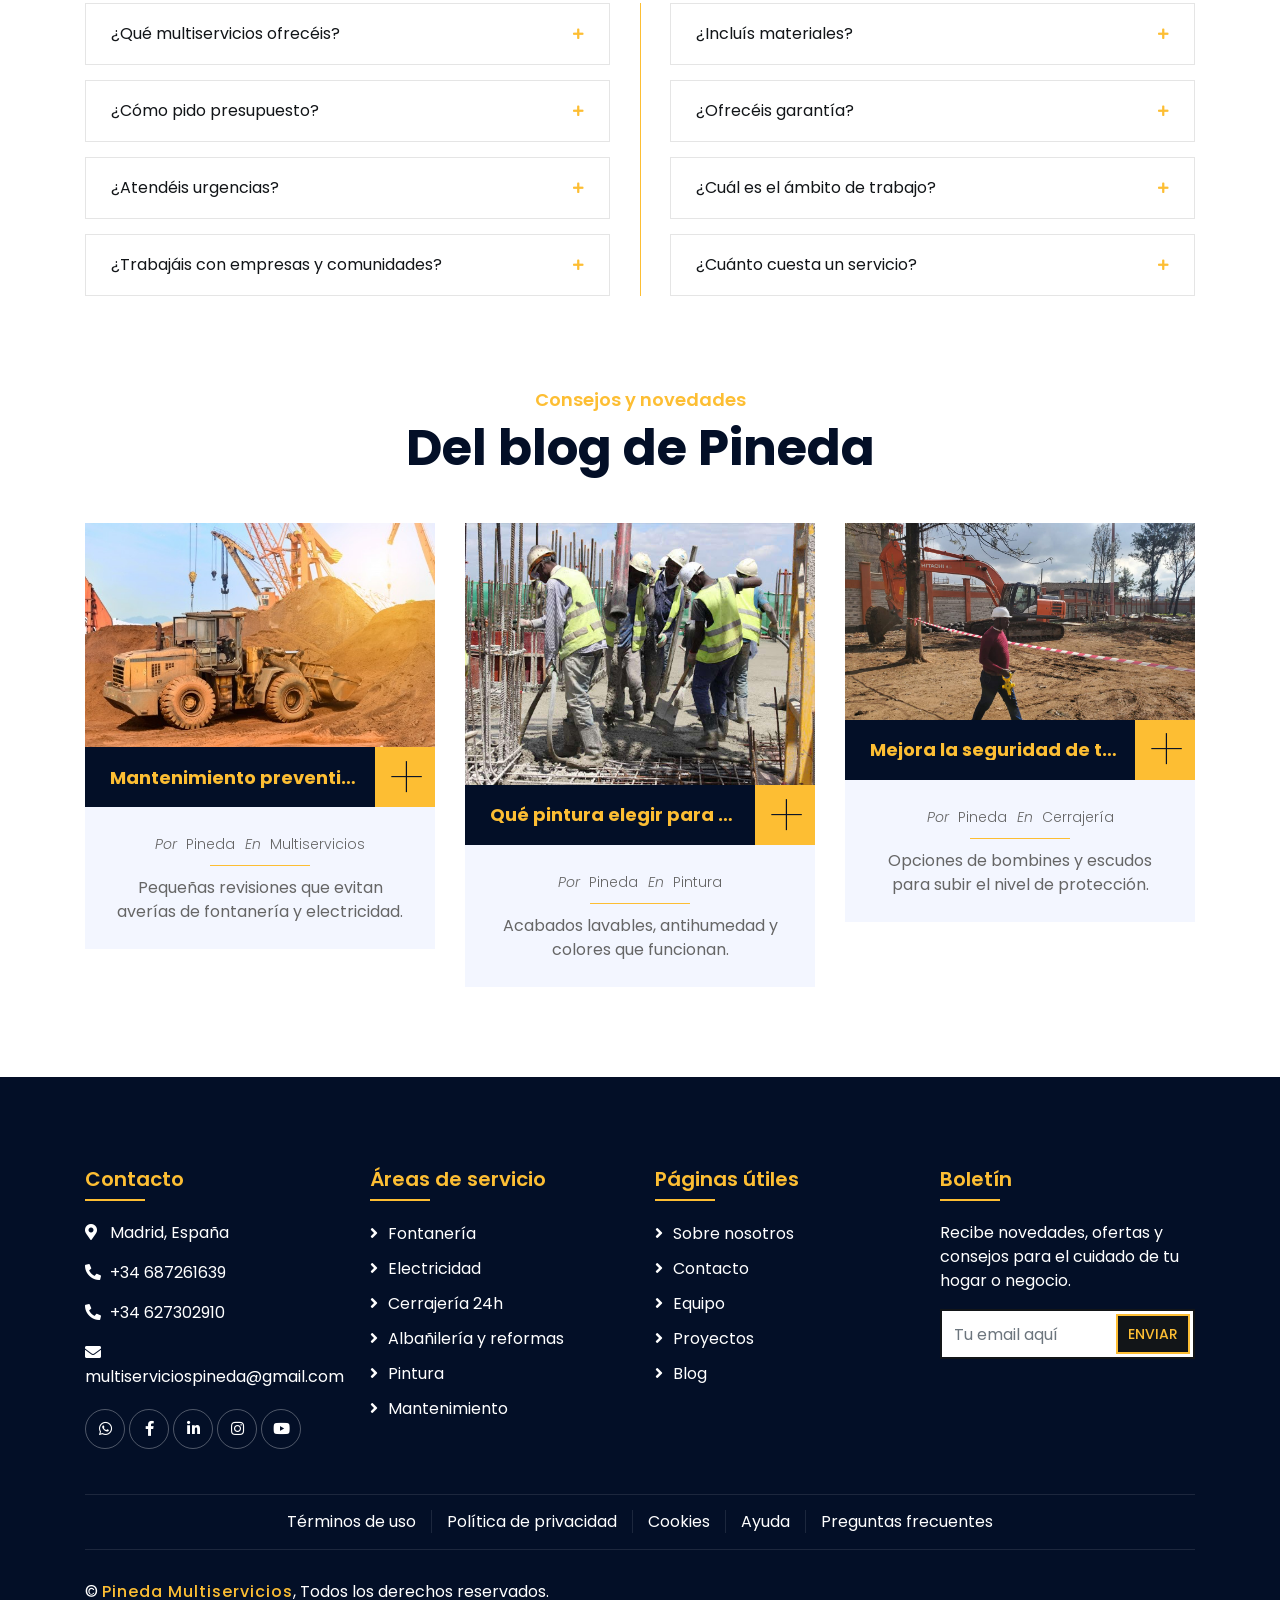
==== commit 52d29e8d: "Add files via upload" ====
--- a/index.html
+++ b/index.html
@@ -1,815 +1,663 @@
 <!DOCTYPE html>
 <html lang="en">
-    <head>
-        <meta charset="utf-8">
-        <meta name="keywords" content="construction, flomatexs, Flomatexs Construction Limited, Building" />
-        <meta name="description" content="Building Dreams, Crafting Futures" />
-        <meta name="viewport" content="width=device-width, initial-scale=1, viewport-fit=cover">
-
-        <title>Flomatexs Construction Limited </title>
-        <link rel = "icon" href = "img/flomatexs.png" type = "image/x-icon">
-
-        <!-- Favicon -->
-        <link href="img/favicon.ico" rel="icon">
-
-        <!-- Google Font -->
-        <link href="https://fonts.googleapis.com/css2?family=Poppins:wght@100;200;300;400;500;600;700;800;900&display=swap" rel="stylesheet">
-
-        <!-- CSS Libraries -->
-        <link href="https://stackpath.bootstrapcdn.com/bootstrap/4.4.1/css/bootstrap.min.css" rel="stylesheet">
-        <link href="https://cdnjs.cloudflare.com/ajax/libs/font-awesome/5.10.0/css/all.min.css" rel="stylesheet">
-        <link href="lib/flaticon/font/flaticon.css" rel="stylesheet"> 
-        <link href="lib/animate/animate.min.css" rel="stylesheet">
-        <link href="lib/owlcarousel/assets/owl.carousel.min.css" rel="stylesheet">
-        <link href="lib/lightbox/css/lightbox.min.css" rel="stylesheet">
-        <link href="lib/slick/slick.css" rel="stylesheet">
-        <link href="lib/slick/slick-theme.css" rel="stylesheet">
-        <link rel="stylesheet" href="https://cdnjs.cloudflare.com/ajax/libs/font-awesome/5.15.4/css/all.min.css">
-
-
-        <!-- Template Stylesheet -->
-        <link href="css/style.css" rel="stylesheet">
-    </head>
-
-    <body>
-        <div class="wrapper">
-            <div data-include="FooterHeader/Header.html"></div>
-
-
-          <!-- Inicio del carrusel -->
-      <div id="carousel" class="carousel slide" data-ride="carousel">
-        <ol class="carousel-indicators">
-          <li data-target="#carousel" data-slide-to="0" class="active"></li>
-          <li data-target="#carousel" data-slide-to="1"></li>
-          <li data-target="#carousel" data-slide-to="2"></li>
-        </ol>
-
-        <div class="carousel-inner">
-          <div class="carousel-item active">
-            <img src="img/home-slide-1.jpg" alt="Servicios de multiservicio en Madrid">
-            <div class="carousel-caption">
-              <p class="animated fadeInRight">Multiservicios para hogar y negocio</p>
-              <h1 class="animated fadeInLeft">Fontanería · Electricidad · Cerrajería</h1><br><br><br><br><br><br><br><br>
-              <a href="https://wa.me/34687261639" class="btn btn-modern" target="_blank" rel="noopener">
-  <svg class="wa-ico" aria-hidden="true" viewBox="0 0 24 24" focusable="false">
-    <!-- Círculo -->
-    <circle cx="12" cy="12" r="10" fill="currentColor" opacity="0.14"></circle>
-    <!-- Teléfono (simple) -->
-    <path fill="currentColor" d="M16.7 14.9c-.2.6-1.1 1.2-1.7 1.3-.6.1-1.3.1-2.9-.6-2.5-1.1-4.1-3.6-4.2-3.8-.1-.2-1-1.4-1-2.7s.6-1.8.8-2.1c.2-.3.5-.5.8-.5h.6c.2 0 .4 0 .6.5.2.6.8 1.9.9 2-.1.1-.2.3-.3.5-.1.1-.3.3-.4.5-.1.2-.3.4-.1.7.1.3.5 1 .9 1.6.6.8 1.1 1.1 1.4 1.3.2.1.5.1.6 0 .2-.1.3-.3.5-.5.1-.2.3-.3.4-.2.1 0 1.1.5 1.9.9.3.1.5.2.6.3.1.3.1.6 0 .9z"/>
-  </svg>
-  WhatsApp ahora
-</a>
-
-
-            </div>
-          </div>
-
-          <div class="carousel-item">
-            <img src="img/home-slide-2.jpg" alt="Reformas y mantenimiento">
-            <div class="carousel-caption">
-              <p class="animated fadeInRight">Profesionales de confianza</p>
-              <h1 class="animated fadeInLeft">Albañilería · Pintura · Reformas</h1><br><br><br><br><br><br><br><br>
-              <a href="https://wa.me/34687261639" class="btn btn-modern" target="_blank" rel="noopener">
-  <svg class="wa-ico" aria-hidden="true" viewBox="0 0 24 24" focusable="false">
-    <!-- Círculo -->
-    <circle cx="12" cy="12" r="10" fill="currentColor" opacity="0.14"></circle>
-    <!-- Teléfono (simple) -->
-    <path fill="currentColor" d="M16.7 14.9c-.2.6-1.1 1.2-1.7 1.3-.6.1-1.3.1-2.9-.6-2.5-1.1-4.1-3.6-4.2-3.8-.1-.2-1-1.4-1-2.7s.6-1.8.8-2.1c.2-.3.5-.5.8-.5h.6c.2 0 .4 0 .6.5.2.6.8 1.9.9 2-.1.1-.2.3-.3.5-.1.1-.3.3-.4.5-.1.2-.3.4-.1.7.1.3.5 1 .9 1.6.6.8 1.1 1.1 1.4 1.3.2.1.5.1.6 0 .2-.1.3-.3.5-.5.1-.2.3-.3.4-.2.1 0 1.1.5 1.9.9.3.1.5.2.6.3.1.3.1.6 0 .9z"/>
-  </svg>
-  ¡Pide presupuesto!
-</a>
-
-            </div>
-          </div>
-
-          <div class="carousel-item">
-            <img src="img/home-slide-3.jpg" alt="Urgencias 24 horas">
-            <div class="carousel-caption">
-              <p class="animated fadeInRight">Atención rápida y cercana</p>
-              <h1 class="animated fadeInLeft">Urgencias 24/7 en cerrajería y averías</h1><br><br><br><br><br><br><br><br>
-                <a href="https://wa.me/34687261639" class="btn btn-modern" target="_blank" rel="noopener">
-    <svg class="wa-ico" aria-hidden="true" viewBox="0 0 24 24" focusable="false">
-        <!-- Círculo -->
-        <circle cx="12" cy="12" r="10" fill="currentColor" opacity="0.14"></circle>
-        <!-- Teléfono (simple) -->
-        <path fill="currentColor" d="M16.7 14.9c-.2.6-1.1 1.2-1.7 1.3-.6.1-1.3.1-2.9-.6-2.5-1.1-4.1-3.6-4.2-3.8-.1-.2-1-1.4-1-2.7s.6-1.8.8-2.1c.2-.3.5-.5.8-.5h.6c.2 0 .4 0 .6.5.2.6.8 1.9.9 2-.1.1-.2.3-.3.5-.1.1-.3.3-.4.5-.1.2-.3.4-.1.7.1.3.5 1 .9 1.6.6.8 1.1 1.1 1.4 1.3.2.1.5.1.6 0 .2-.1.3-.3.5-.5.1-.2.3-.3.4-.2.1 0 1.1.5 1.9.9.3.1.5.2.6.3.1.3.1.6 0 .9z"/>
-    </svg>
-    Llama sin compromiso
-</a>
-
-            </div>
-          </div>
-        </div>
-
-        <a class="carousel-control-prev" href="#carousel" role="button" data-slide="prev">
-          <span class="carousel-control-prev-icon" aria-hidden="true"></span>
-          <span class="sr-only">Anterior</span>
-        </a>
-        <a class="carousel-control-next" href="#carousel" role="button" data-slide="next">
-          <span class="carousel-control-next-icon" aria-hidden="true"></span>
-          <span class="sr-only">Siguiente</span>
-        </a>
-      </div>
-      <!-- Fin del carrusel -->
-
-      <!-- Misión / Visión / Objetivo -->
-      <div class="feature wow fadeInUp" data-wow-delay="0.1s">
-        <div class="container-fluid">
-          <div class="row align-items-center">
-            <div class="col-lg-4 col-md-12">
-              <div class="feature-item">
-                <div class="feature-icon"><i class="flaticon-worker"></i></div>
-                <div class="feature-text">
-                  <h3>Misión</h3>
-                  <p>Resolver tus necesidades del hogar y negocio con rapidez, calidad y precios justos, ofreciendo un servicio integral de multiservicios con trato cercano.</p>
-                </div>
-              </div>
-            </div>
-            <div class="col-lg-4 col-md-12">
-              <div class="feature-item">
-                <div class="feature-icon"><i class="flaticon-building"></i></div>
-                <div class="feature-text">
-                  <h3>Visión</h3>
-                  <p>Ser la empresa de referencia en Madrid en servicios de mantenimiento, reformas y urgencias 24h, destacando por nuestra fiabilidad y resultados.</p>
-                </div>
-              </div>
-            </div>
-            <div class="col-lg-4 col-md-12">
-              <div class="feature-item">
-                <div class="feature-icon"><i class="flaticon-call"></i></div>
-                <div class="feature-text">
-                  <h3>Compromiso</h3>
-                  <p>Entregar a tiempo, dentro de presupuesto y con altos estándares, midiendo la satisfacción de cada cliente en cada servicio.</p>
-                </div>
-              </div>
-            </div>
-          </div>
-        </div>
-      </div>
-
-      <!-- Sobre nosotros -->
-      <div class="about wow fadeInUp" data-wow-delay="0.1s">
-        <div class="container">
-          <div class="row align-items-center">
-            <div class="col-lg-5 col-md-6">
-              <div class="about-img">
-                <img src="img/proj3/IMG-20240313-WA0056.jpg" alt="Equipo de Pineda Multiservicios">
-              </div>
-            </div>
-            <div class="col-lg-7 col-md-6">
-              <div class="section-header text-left">
-                <p>Bienvenido a Pineda Multiservicios</p>
-                <h2>Experiencia y solución total</h2>
-              </div>
-              <div class="about-text">
-                <p>Somos un equipo de profesionales especializados en <strong>fontanería, electricidad, cerrajería 24h, albañilería, pintura y mantenimiento</strong>. Atendemos en Madrid y alrededores con tiempos de respuesta rápidos.</p>
-                <p>Trabajamos tanto para particulares como para negocios, gestionando desde pequeñas reparaciones y urgencias hasta reformas parciales.</p>
-                <p>Cuidamos la comunicación, los detalles y la limpieza en cada trabajo. Te asesoramos y ofrecemos presupuesto claro antes de comenzar.</p>
-                <a class="btn" href="portfolio.html">Ver trabajos</a>
-              </div>
-            </div>
-          </div>
-        </div>
-      </div>
-
-      <!-- Características -->
-      <div class="feature wow fadeInUp" data-wow-delay="0.1s">
-        <div class="container-fluid">
-          <div class="row align-items-center">
-            <div class="col-lg-4 col-md-12">
-              <div class="feature-item">
-                <div class="feature-icon"><i class="flaticon-worker"></i></div>
-                <div class="feature-text">
-                  <h3>Técnicos expertos</h3>
-                  <p>Profesionales certificados y herramientas adecuadas.</p>
-                </div>
-              </div>
-            </div>
-            <div class="col-lg-4 col-md-12">
-              <div class="feature-item">
-                <div class="feature-icon"><i class="flaticon-building"></i></div>
-                <div class="feature-text">
-                  <h3>Calidad garantizada</h3>
-                  <p>Materiales fiables y acabados cuidados.</p>
-                </div>
-              </div>
-            </div>
-            <div class="col-lg-4 col-md-12">
-              <div class="feature-item">
-                <div class="feature-icon"><i class="flaticon-call"></i></div>
-                <div class="feature-text">
-                  <h3>Soporte 24/7</h3>
-                  <p>Urgencias de cerrajería y averías eléctricas / agua.</p>
-                </div>
-              </div>
-            </div>
-          </div>
-        </div>
-      </div>
-
-      <!-- Cifras -->
-      <div class="fact">
-        <div class="container-fluid">
-          <div class="row counters">
-            <div class="col-md-6 fact-left wow slideInLeft">
-              <div class="row">
-                <div class="col-6">
-                  <div class="fact-icon"><i class="flaticon-worker"></i></div>
-                  <div class="fact-text">
-                    <h2 data-toggle="counter-up">100+</h2>
-                    <p>Servicios al mes</p>
-                  </div>
-                </div>
-                <div class="col-6">
-                  <div class="fact-icon"><i class="flaticon-building"></i></div>
-                  <div class="fact-text">
-                    <h2 data-toggle="counter-up">480+</h2>
-                    <p>Clientes satisfechos</p>
-                  </div>
-                </div>
-              </div>
-            </div>
-            <div class="col-md-6 fact-right wow slideInRight">
-              <div class="row">
-                <div class="col-6">
-                  <div class="fact-icon"><i class="flaticon-address"></i></div>
-                  <div class="fact-text">
-                    <h2 data-toggle="counter-up">180+</h2>
-                    <p>Proyectos completados</p>
-                  </div>
-                </div>
-                <div class="col-6">
-                  <div class="fact-icon"><i class="flaticon-crane"></i></div>
-                  <div class="fact-text">
-                    <h2 data-toggle="counter-up">20</h2>
-                    <p>Reformas en curso</p>
-                  </div>
-                </div>
-              </div>
-            </div>
-          </div><!-- row -->
-        </div>
-      </div>
-
-      <!-- Servicios -->
-      <div class="service">
-        <div class="container">
-          <div class="section-header text-center">
-            <p>Nuestros servicios</p>
-            <h2>Qué ofrecemos</h2>
-          </div>
-          <div class="row">
-            <!-- Fontanería -->
-            <div class="col-lg-4 col-md-6 wow fadeInUp" data-wow-delay="0.1s">
-              <div class="service-item">
-                <div class="service-img">
-                  <img src="img/service-1.jpg" alt="Servicio de fontanería">
-                  <div class="service-overlay">
-                    <p>Fugas, desatascos, cambio de grifos y sanitarios, reparación de cisternas y termos.</p>
-                  </div>
-                </div>
-                <div class="service-text">
-                  <h3>Fontanería</h3>
-                  <a class="btn" href="port.html">+</a>
-                </div>
-              </div>
-            </div>
-            <!-- Electricidad -->
-            <div class="col-lg-4 col-md-6 wow fadeInUp" data-wow-delay="0.2s">
-              <div class="service-item">
-                <div class="service-img">
-                  <img src="img/service-2.jpg" alt="Servicio de electricidad">
-                  <div class="service-overlay">
-                    <p>Diagnóstico de averías, enchufes, iluminación LED, cuadros y boletines (según alcance).</p>
-                  </div>
-                </div>
-                <div class="service-text">
-                  <h3>Electricidad</h3>
-                  <a class="btn" href="port.html">+</a>
-                </div>
-              </div>
-            </div>
-            <!-- Albañilería y Reformas -->
-            <div class="col-lg-4 col-md-6 wow fadeInUp" data-wow-delay="0.3s">
-              <div class="service-item">
-                <div class="service-img">
-                  <img src="img/mengi.jpg" alt="Albañilería y reformas">
-                  <div class="service-overlay">
-                    <p>Tabiques, suelos, alicatados, baños y cocinas, pequeños derribos y reparaciones.</p>
-                  </div>
-                </div>
-                <div class="service-text">
-                  <h3>Albañilería y Reformas</h3>
-                  <a class="btn" href="port.html">+</a>
-                </div>
-              </div>
-            </div>
-            <!-- Cerrajería 24h -->
-            <div class="col-lg-4 col-md-6 wow fadeInUp" data-wow-delay="0.4s">
-              <div class="service-item">
-                <div class="service-img">
-                  <img src="img/service-4.jpg" alt="Cerrajería 24 horas">
-                  <div class="service-overlay">
-                    <p>Aperturas sin daños, cambio de bombín, refuerzo de seguridad y puertas.</p>
-                  </div>
-                </div>
-                <div class="service-text">
-                  <h3>Cerrajería 24h</h3>
-                  <a class="btn" href="port.html">+</a>
-                </div>
-              </div>
-            </div>
-            <!-- Pintura -->
-            <div class="col-lg-4 col-md-6 wow fadeInUp" data-wow-delay="0.5s">
-              <div class="service-item">
-                <div class="service-img">
-                  <img src="img/painting.jpeg" alt="Servicio de pintura">
-                  <div class="service-overlay">
-                    <p>Pintura interior/exterior, alisado, reparación de grietas y humedades.</p>
-                  </div>
-                </div>
-                <div class="service-text">
-                  <h3>Pintura</h3>
-                  <a class="btn" href="port.html">+</a>
-                </div>
-              </div>
-            </div>
-            <!-- Mantenimiento -->
-            <div class="col-lg-4 col-md-6 wow fadeInUp" data-wow-delay="0.6s">
-              <div class="service-item">
-                <div class="service-img">
-                  <img src="img/service-5.jpg" alt="Mantenimiento y soporte">
-                  <div class="service-overlay">
-                    <p>Planes de mantenimiento para comunidades y locales. Revisiones y soporte continuo.</p>
-                  </div>
-                </div>
-                <div class="service-text">
-                  <h3>Mantenimiento y Soporte</h3>
-                  <a class="btn" href="port.html">+</a>
-                </div>
-              </div>
-            </div>
-          </div><!-- row -->
-        </div>
-      </div>
-      <!-- Fin servicios -->
-
-      <!-- Vídeo (opcional: muestra un clip de trabajos) -->
-      <div class="video wow fadeIn" data-wow-delay="0.1s">
-        <div class="container">
-          <button type="button" class="btn-play" data-toggle="modal" data-src="img/vid.mp4" data-target="#videoModal">
-            <span></span>
-          </button>
-        </div>
-      </div>
-
-      <div class="modal fade" id="videoModal" tabindex="-1" role="dialog" aria-labelledby="exampleModalLabel" aria-hidden="true">
-        <div class="modal-dialog" role="document">
-          <div class="modal-content">
-            <div class="modal-body">
-              <button type="button" class="close" data-dismiss="modal" aria-label="Cerrar">
-                <span aria-hidden="true">&times;</span>
-              </button>
-              <div class="embed-responsive embed-responsive-16by9">
-                <video class="embed-responsive-item" src="img/vid.mp4" id="video" autoplay muted playsinline></video>
-              </div>
-            </div>
-          </div>
-        </div>
-      </div>
-
-      <!-- Equipo (puedes mantener o adaptar nombres) -->
-      <div class="team">
-        <div class="container">
-          <div class="section-header text-center">
-            <p>Nuestro equipo</p>
-            <h2>Técnicos de confianza</h2>
-          </div>
-          <div class="row">
-            <div class="col-lg-3 col-md-6 wow fadeInUp" data-wow-delay="0.1s">
-              <div class="team-item">
-                <div class="team-img"><img src="img/omosh.jpg" alt="Técnico 1"></div>
-                <div class="team-text">
-                  <h2>Equipo Pineda</h2>
-                  <p>Coordinación de servicios</p>
-                </div>
-                <div class="team-social">
-                  <a class="social-in" href=""><i class="fab fa-instagram"></i></a>
-                </div>
-              </div>
-            </div>
-            <div class="col-lg-3 col-md-6 wow fadeInUp" data-wow-delay="0.2s">
-              <div class="team-item">
-                <div class="team-img"><img src="img/int.jpg" alt="Técnico 2"></div>
-                <div class="team-text">
-                  <h2>Fontanería</h2>
-                  <p>Técnico especialista</p>
-                </div>
-                <div class="team-social">
-                  <a class="social-in" href=""><i class="fab fa-instagram"></i></a>
-                </div>
-              </div>
-            </div>
-            <div class="col-lg-3 col-md-6 wow fadeInUp" data-wow-delay="0.3s">
-              <div class="team-item">
-                <div class="team-img"><img src="img/des.jpg" alt="Técnico 3"></div>
-                <div class="team-text">
-                  <h2>Electricidad</h2>
-                  <p>Técnico autorizado</p>
-                </div>
-                <div class="team-social">
-                  <a class="social-in" href=""><i class="fab fa-instagram"></i></a>
-                </div>
-              </div>
-            </div>
-            <div class="col-lg-3 col-md-6 wow fadeInUp" data-wow-delay="0.4s">
-              <div class="team-item">
-                <div class="team-img"><img src="img/paint.jpg" alt="Técnico 4"></div>
-                <div class="team-text">
-                  <h2>Pintura y albañilería</h2>
-                  <p>Acabados y reformas</p>
-                </div>
-                <div class="team-social">
-                  <a class="social-in" href=""><i class="fab fa-instagram"></i></a>
-                </div>
-              </div>
-            </div>
-          </div><!-- row -->
-        </div>
-      </div>
-
-      <!-- FAQs -->
-      <div class="faqs">
-        <div class="container">
-          <div class="section-header text-center">
-            <p>Preguntas frecuentes</p>
-            <h2>Te ayudamos</h2>
-          </div>
-          <div class="row">
-            <div class="col-md-6">
-              <div id="accordion-1">
-                <div class="card wow fadeInLeft" data-wow-delay="0.1s">
-                  <div class="card-header">
-                    <a class="card-link collapsed" data-toggle="collapse" href="#collapseOne">¿Qué multiservicios ofrecéis?</a>
-                  </div>
-                  <div id="collapseOne" class="collapse" data-parent="#accordion-1">
-                    <div class="card-body">
-                      Fontanería, electricidad, cerrajería 24h, albañilería y reformas, pintura y mantenimiento para comunidades y locales.
-                    </div>
-                  </div>
-                </div>
-                <div class="card wow fadeInLeft" data-wow-delay="0.2s">
-                  <div class="card-header">
-                    <a class="card-link collapsed" data-toggle="collapse" href="#collapseTwo">¿Cómo pido presupuesto?</a>
-                  </div>
-                  <div id="collapseTwo" class="collapse" data-parent="#accordion-1">
-                    <div class="card-body">
-                      Escríbenos por <a href="https://wa.me/34687261639" target="_blank">WhatsApp</a>, llámanos o usa la página de <a href="contact.html">Contacto</a>. Te respondemos rápido.
-                    </div>
-                  </div>
-                </div>
-                <div class="card wow fadeInLeft" data-wow-delay="0.3s">
-                  <div class="card-header">
-                    <a class="card-link collapsed" data-toggle="collapse" href="#collapseThree">¿Atendéis urgencias?</a>
-                  </div>
-                  <div id="collapseThree" class="collapse" data-parent="#accordion-1">
-                    <div class="card-body">
-                      Sí, 24/7 en cerrajería y averías de agua o eléctricas. Respuesta prioritaria.
-                    </div>
-                  </div>
-                </div>
-                <div class="card wow fadeInLeft" data-wow-delay="0.4s">
-                  <div class="card-header">
-                    <a class="card-link collapsed" data-toggle="collapse" href="#collapseFour">¿Trabajáis con empresas y comunidades?</a>
-                  </div>
-                  <div id="collapseFour" class="collapse" data-parent="#accordion-1">
-                    <div class="card-body">
-                      Sí, ofrecemos planes de mantenimiento y atención a locales, oficinas y comunidades.
-                    </div>
-                  </div>
-                </div>
-              </div><!-- accordion-1 -->
-            </div>
-
-            <div class="col-md-6">
-              <div id="accordion-2">
-                <div class="card wow fadeInRight" data-wow-delay="0.1s">
-                  <div class="card-header">
-                    <a class="card-link collapsed" data-toggle="collapse" href="#collapseSix">¿Incluís materiales?</a>
-                  </div>
-                  <div id="collapseSix" class="collapse" data-parent="#accordion-2">
-                    <div class="card-body">
-                      Podemos incluirlos en el presupuesto o trabajar con material proporcionado por el cliente. Lo acordamos antes de empezar.
-                    </div>
-                  </div>
-                </div>
-                <div class="card wow fadeInRight" data-wow-delay="0.2s">
-                  <div class="card-header">
-                    <a class="card-link collapsed" data-toggle="collapse" href="#collapseSeven">¿Ofrecéis garantía?</a>
-                  </div>
-                  <div id="collapseSeven" class="collapse" data-parent="#accordion-2">
-                    <div class="card-body">
-                      Sí, garantía por escrito según el tipo de servicio o reforma realizada.
-                    </div>
-                  </div>
-                </div>
-                <div class="card wow fadeInRight" data-wow-delay="0.3s">
-                  <div class="card-header">
-                    <a class="card-link collapsed" data-toggle="collapse" href="#collapseEight">¿Cuál es el ámbito de trabajo?</a>
-                  </div>
-                  <div id="collapseEight" class="collapse" data-parent="#accordion-2">
-                    <div class="card-body">
-                      Madrid y alrededores. Consúltanos para otras zonas.
-                    </div>
-                  </div>
-                </div>
-                <div class="card wow fadeInRight" data-wow-delay="0.5s">
-                  <div class="card-header">
-                    <a class="card-link collapsed" data-toggle="collapse" href="#collapseTen">¿Cuánto cuesta un servicio?</a>
-                  </div>
-                  <div id="collapseTen" class="collapse" data-parent="#accordion-2">
-                    <div class="card-body">
-                      Depende del tipo de trabajo y materiales. Te damos presupuesto claro y sin compromiso tras una breve evaluación.
-                    </div>
-                  </div>
-                </div>
-              </div><!-- accordion-2 -->
-            </div>
-          </div>
-        </div>
-      </div>
-      <!-- Fin FAQs -->
-
-      <!-- Blog (puedes mantener el existente) -->
-      <div class="blog">
-        <div class="container">
-          <div class="section-header text-center">
-            <p>Consejos y novedades</p>
-            <h2>Del blog de Pineda</h2>
-          </div>
-          <div class="row">
-            <div class="col-lg-4 col-md-6 wow fadeInUp" data-wow-delay="0.2s">
-              <div class="blog-item">
-                <div class="blog-img"><img src="img/blog-1.jpg" alt="Mantenimiento preventivo"></div>
-                <div class="blog-title">
-                  <h3>Mantenimiento preventivo en casa</h3>
-                  <a class="btn" href="single.html">+</a>
-                </div>
-                <div class="blog-meta">
-                  <p>Por <a href="">Pineda</a></p>
-                  <p>En <a href="">Multiservicios</a></p>
-                </div>
-                <div class="blog-text">
-                  <p>Pequeñas revisiones que evitan averías de fontanería y electricidad.</p>
-                </div>
-              </div>
-            </div>
-            <div class="col-lg-4 col-md-6 wow fadeInUp">
-              <div class="blog-item">
-                <div class="blog-img"><img src="img/blog-2.jpg" alt="Elegir pintura"></div>
-                <div class="blog-title">
-                  <h3>Qué pintura elegir para cada estancia</h3>
-                  <a class="btn" href="single.html">+</a>
-                </div>
-                <div class="blog-meta">
-                  <p>Por <a href="">Pineda</a></p>
-                  <p>En <a href="">Pintura</a></p>
-                </div>
-                <div class="blog-text">
-                  <p>Acabados lavables, antihumedad y colores que funcionan.</p>
-                </div>
-              </div>
-            </div>
-            <div class="col-lg-4 col-md-6 wow fadeInUp" data-wow-delay="0.2s">
-              <div class="blog-item">
-                <div class="blog-img"><img src="img/proj7/main.jpg" alt="Seguridad en cerraduras"></div>
-                <div class="blog-title">
-                  <h3>Mejora la seguridad de tu cerradura</h3>
-                  <a class="btn" href="single.html">+</a>
-                </div>
-                <div class="blog-meta">
-                  <p>Por <a href="">Pineda</a></p>
-                  <p>En <a href="">Cerrajería</a></p>
-                </div>
-                <div class="blog-text">
-                  <p>Opciones de bombines y escudos para subir el nivel de protección.</p>
-                </div>
-              </div>
-            </div>
-          </div><!-- row -->
-			</div>
-		  </div>
-
-
-            <!-- Footer Start -->
-           <div data-include="FooterHeader/Footer.html"></div>
-            <!-- Footer End -->
-
-            <a href="#" class="back-to-top"><i class="fa fa-chevron-up"></i></a>
-        </div>
-
-        <!-- JavaScript Libraries -->
-        <script src="https://code.jquery.com/jquery-3.4.1.min.js"></script>
-        <script src="https://stackpath.bootstrapcdn.com/bootstrap/4.4.1/js/bootstrap.bundle.min.js"></script>
-        <script src="lib/easing/easing.min.js"></script>
-        <script src="lib/wow/wow.min.js"></script>
-        <script src="lib/owlcarousel/owl.carousel.min.js"></script>
-        <script src="lib/isotope/isotope.pkgd.min.js"></script>
-        <script src="lib/lightbox/js/lightbox.min.js"></script>
-        <script src="lib/waypoints/waypoints.min.js"></script>
-        <script src="lib/counterup/counterup.min.js"></script>
-        <script src="lib/slick/slick.min.js"></script>
-
-        <!-- Template Javascript -->
-          <script src="js/include.js"></script>
-        <script src="js/main.js"></script>
-
-        <script>
-(() => {
-  // Considera móvil si es pantalla estrecha o puntero "coarse" (dedo),
-  // con fallback por user-agent para asegurar móviles reales.
-  const mq = window.matchMedia('(max-width: 820px), (pointer: coarse)');
-
-  function isMobile() {
-    const ua = navigator.userAgent || '';
-    const uaMobile = /Android|iPhone|iPad|iPod|Windows Phone|Mobile/i.test(ua);
-    return mq.matches || uaMobile;
-  }
-
-  function applyMobileClass() {
-    const mobile = isMobile();
-    const doc = document.documentElement;
-    doc.classList.toggle('is-mobile', mobile);
-    // Altura del header que usarán los estilos
-    doc.style.setProperty('--nav-h', mobile ? '76px' : '92px');
-  }
-
-  applyMobileClass();
-  (mq.addEventListener ? mq.addEventListener('change', applyMobileClass)
-                       : mq.addListener(applyMobileClass));
-  window.addEventListener('resize', applyMobileClass, { passive: true });
-  window.addEventListener('orientationchange', applyMobileClass, { passive: true });
-
-  // Utilidad por si quieres consultarlo en otros scripts
-  window.deviceInfo = { isMobile };
-})();
-</script>
-
-<script>
-(() => {
-  const css = `
-  /* Botón moderno: pill, gradiente sutil, brillo y micro-animación */
-  .btn-modern{
-    --btn-bg1: #1fd06d;         /* verde claro (inicio) */
-    --btn-bg2: #11b053;         /* verde medio (fin)   */
-    --btn-txt: #052b14;         /* texto verde oscuro  */
-    --btn-glow: rgba(31,208,109,.55);
-    --btn-ring: rgba(31,208,109,.35);
-    --btn-shadow: 0 10px 24px rgba(17,176,83,.22), 0 2px 6px rgba(0,0,0,.08);
-
-    display: inline-flex;
-    align-items: center;
-    justify-content: center;
-    gap: .55rem;
-
-    padding: .9rem 1.3rem;
-    border-radius: 999px;
-    border: none;
-    background: linear-gradient(135deg, var(--btn-bg1), var(--btn-bg2));
-    color: var(--btn-txt);
-    font-weight: 800;
-    letter-spacing: .2px;
-    text-decoration: none;
-    box-shadow: var(--btn-shadow);
-    transition: transform .18s ease, box-shadow .18s ease, filter .18s ease;
-    will-change: transform, box-shadow, filter;
-    position: relative;
-    isolation: isolate;
-  }
-
-  /* Sombra/“rayita” debajo (estética) */
-  .btn-modern::after{
-    content:"";
-    position: absolute;
-    left: 50%; transform: translateX(-50%);
-    bottom: -12px;
-    width: 58%;
-    height: 4px;
-    border-radius: 999px;
-    background: rgba(0,0,0,.25);
-    filter: blur(3px);
-    pointer-events: none;
-    z-index: -1;
-  }
-
-  /* Hover: levanta, aumenta brillo y halo */
-  .btn-modern:hover{
-    transform: translateY(-2px);
-    filter: saturate(1.05);
-    box-shadow:
-      0 14px 28px var(--btn-glow),
-      0 3px 10px rgba(0,0,0,.12);
-  }
-
-  /* Active: feedback táctil */
-  .btn-modern:active{
-    transform: translateY(0);
-    filter: saturate(1);
-    box-shadow:
-      0 8px 18px rgba(0,0,0,.18);
-  }
-
-  /* Accesibilidad: anillo de foco */
-  .btn-modern:focus-visible{
-    outline: none;
-    box-shadow:
-      0 0 0 4px #fff,
-      0 0 0 8px var(--btn-ring),
-      0 10px 24px rgba(17,176,83,.22);
-  }
-
-  /* Variante “oscura” automática si el header es oscuro: mejora contraste del texto */
-  @media (prefers-color-scheme: dark){
-    .btn-modern{ color: #04260f; }
-  }
-
-  /* Opción rápida de icono (emoji) con buena alineación si lo añades en el HTML) */
-  .btn-modern .ico{ font-size: 1.15em; line-height: 0; }
-
-  /* (Opcional) versiones por data-variant sin tocar CSS global */
-  .btn-modern[data-variant="primary"]{
-    --btn-bg1: #5b8cff;
-    --btn-bg2: #3a66ff;
-    --btn-txt: #041033;
-    --btn-glow: rgba(90,140,255,.55);
-    --btn-ring: rgba(90,140,255,.35);
-  }
-  .btn-modern[data-variant="warning"]{
-    --btn-bg1: #ffd86b;
-    --btn-bg2: #ffb84d;
-    --btn-txt: #3a2400;
-    --btn-glow: rgba(255,184,77,.55);
-    --btn-ring: rgba(255,184,77,.35);
-  }
-  `;
-  let tag = document.getElementById('btn-modern-css');
-  if(!tag){
-    tag = document.createElement('style');
-    tag.id = 'btn-modern-css';
-    tag.textContent = css;
-    document.head.appendChild(tag);
-  }
-})();
-</script>
-    <script>
-(() => {
-  const isMobile = () =>
-    window.matchMedia('(max-width: 820px), (pointer: coarse)').matches ||
-    /Android|iPhone|iPad|iPod|Windows Phone|Mobile/i.test(navigator.userAgent||'');
-
-  // Ajusta aquí la altura deseada de la franja amarilla en móvil
-  const TOPBAR_HEIGHT = '3px';   // prueba 6px / 8px / 12px
-
-  const CSS = `
-    @media (max-width: 820px){
-      .top-bar{
-        height: var(--topbar-h, ${TOPBAR_HEIGHT}) !important;
-        padding: 0 !important;
-        margin: 0 !important;
-        overflow: hidden !important;
-        border-bottom: 1px solid rgba(0,0,0,.08);
-      }
-      /* Oculta cualquier contenido que tenga la top-bar en móvil */
-      .top-bar *{ display: none !important; }
-
-      /* Asegura que el header azul tenga una altura cómoda y destaque más */
-      .nav-bar .navbar{
-        min-height: 72px !important;
-        padding: 0 .9rem !important;
-      }
-      .navbar-brand img{ height: 50px !important; }
-    }
-  `;
-
-  function inject(id, css){
-    if(document.getElementById(id)) return;
-    const s = document.createElement('style');
-    s.id = id; s.textContent = css; document.head.appendChild(s);
-  }
-
-  function apply(){
-    if(isMobile()){
-      document.documentElement.style.setProperty('--topbar-h', TOPBAR_HEIGHT);
-      inject('thin-topbar-mobile', CSS);
-    }
-  }
-
-  apply();
-  window.addEventListener('resize', apply, { passive:true });
-  window.addEventListener('orientationchange', apply, { passive:true });
-})();
-</script>
-
-
-    </body>
-</html>
+
+<head>
+    <meta charset="utf-8">
+    <meta name="keywords" content="construction, flomatexs, Flomatexs Construction Limited, Building" />
+    <meta name="description" content="Building Dreams, Crafting Futures" />
+    <meta name="viewport" content="width=device-width, initial-scale=1, viewport-fit=cover">
+
+    <title>Multiservicios Pineda</title>
+    <link rel="icon" href="img/flomatexs.png" type="image/x-icon">
+
+    <!-- Favicon -->
+    <link href="img/favicon.ico" rel="icon">
+
+    <!-- Google Font -->
+    <link href="https://fonts.googleapis.com/css2?family=Poppins:wght@100;200;300;400;500;600;700;800;900&display=swap"
+        rel="stylesheet">
+
+    <!-- CSS Libraries -->
+    <link href="https://stackpath.bootstrapcdn.com/bootstrap/4.4.1/css/bootstrap.min.css" rel="stylesheet">
+    <link href="https://cdnjs.cloudflare.com/ajax/libs/font-awesome/5.10.0/css/all.min.css" rel="stylesheet">
+    <link href="lib/flaticon/font/flaticon.css" rel="stylesheet">
+    <link href="lib/animate/animate.min.css" rel="stylesheet">
+    <link href="lib/owlcarousel/assets/owl.carousel.min.css" rel="stylesheet">
+    <link href="lib/lightbox/css/lightbox.min.css" rel="stylesheet">
+    <link href="lib/slick/slick.css" rel="stylesheet">
+    <link href="lib/slick/slick-theme.css" rel="stylesheet">
+    <link rel="stylesheet" href="https://cdnjs.cloudflare.com/ajax/libs/font-awesome/5.15.4/css/all.min.css">
+
+
+    <!-- Template Stylesheet -->
+    <link href="css/style.css" rel="stylesheet">
+</head>
+
+<body>
+    <div class="wrapper">
+        <div data-include="FooterHeader/Header.html"></div>
+
+
+        <!-- Inicio del carrusel -->
+        <div id="carousel" class="carousel slide" data-ride="carousel">
+            <ol class="carousel-indicators">
+                <li data-target="#carousel" data-slide-to="0" class="active"></li>
+                <li data-target="#carousel" data-slide-to="1"></li>
+                <li data-target="#carousel" data-slide-to="2"></li>
+            </ol>
+
+            <div class="carousel-inner">
+                <div class="carousel-item active">
+                    <img src="img/home-slide-1.jpg" alt="Servicios de multiservicio en Madrid">
+                    <div class="carousel-caption">
+                        <p class="animated fadeInRight">Multiservicios para hogar y negocio</p>
+                        <h1 class="animated fadeInLeft">Fontanería · Electricidad · Cerrajería</h1>
+                        <br><br><br><br><br><br><br><br>
+                        <a href="https://wa.me/34687261639" class="btn btn-modern" target="_blank" rel="noopener">
+                            <svg class="wa-ico" aria-hidden="true" viewBox="0 0 24 24" focusable="false">
+                                <!-- Círculo -->
+                                <circle cx="12" cy="12" r="10" fill="currentColor" opacity="0.14"></circle>
+                                <!-- Teléfono (simple) -->
+                                <path fill="currentColor"
+                                    d="M16.7 14.9c-.2.6-1.1 1.2-1.7 1.3-.6.1-1.3.1-2.9-.6-2.5-1.1-4.1-3.6-4.2-3.8-.1-.2-1-1.4-1-2.7s.6-1.8.8-2.1c.2-.3.5-.5.8-.5h.6c.2 0 .4 0 .6.5.2.6.8 1.9.9 2-.1.1-.2.3-.3.5-.1.1-.3.3-.4.5-.1.2-.3.4-.1.7.1.3.5 1 .9 1.6.6.8 1.1 1.1 1.4 1.3.2.1.5.1.6 0 .2-.1.3-.3.5-.5.1-.2.3-.3.4-.2.1 0 1.1.5 1.9.9.3.1.5.2.6.3.1.3.1.6 0 .9z" />
+                            </svg>
+                            WhatsApp ahora
+                        </a>
+
+
+                    </div>
+                </div>
+
+                <div class="carousel-item">
+                    <img src="img/home-slide-2.jpg" alt="Reformas y mantenimiento">
+                    <div class="carousel-caption">
+                        <p class="animated fadeInRight">Profesionales de confianza</p>
+                        <h1 class="animated fadeInLeft">Albañilería · Pintura · Reformas</h1>
+                        <br><br><br><br><br><br><br><br>
+                        <a href="https://wa.me/34687261639" class="btn btn-modern" target="_blank" rel="noopener">
+                            <svg class="wa-ico" aria-hidden="true" viewBox="0 0 24 24" focusable="false">
+                                <!-- Círculo -->
+                                <circle cx="12" cy="12" r="10" fill="currentColor" opacity="0.14"></circle>
+                                <!-- Teléfono (simple) -->
+                                <path fill="currentColor"
+                                    d="M16.7 14.9c-.2.6-1.1 1.2-1.7 1.3-.6.1-1.3.1-2.9-.6-2.5-1.1-4.1-3.6-4.2-3.8-.1-.2-1-1.4-1-2.7s.6-1.8.8-2.1c.2-.3.5-.5.8-.5h.6c.2 0 .4 0 .6.5.2.6.8 1.9.9 2-.1.1-.2.3-.3.5-.1.1-.3.3-.4.5-.1.2-.3.4-.1.7.1.3.5 1 .9 1.6.6.8 1.1 1.1 1.4 1.3.2.1.5.1.6 0 .2-.1.3-.3.5-.5.1-.2.3-.3.4-.2.1 0 1.1.5 1.9.9.3.1.5.2.6.3.1.3.1.6 0 .9z" />
+                            </svg>
+                            ¡Pide presupuesto!
+                        </a>
+
+                    </div>
+                </div>
+
+                <div class="carousel-item">
+                    <img src="img/home-slide-3.jpg" alt="Urgencias 24 horas">
+                    <div class="carousel-caption">
+                        <p class="animated fadeInRight">Atención rápida y cercana</p>
+                        <h1 class="animated fadeInLeft">Urgencias 24/7 en cerrajería y averías</h1>
+                        <br><br><br><br><br><br><br><br>
+                        <a href="https://wa.me/34687261639" class="btn btn-modern" target="_blank" rel="noopener">
+                            <svg class="wa-ico" aria-hidden="true" viewBox="0 0 24 24" focusable="false">
+                                <!-- Círculo -->
+                                <circle cx="12" cy="12" r="10" fill="currentColor" opacity="0.14"></circle>
+                                <!-- Teléfono (simple) -->
+                                <path fill="currentColor"
+                                    d="M16.7 14.9c-.2.6-1.1 1.2-1.7 1.3-.6.1-1.3.1-2.9-.6-2.5-1.1-4.1-3.6-4.2-3.8-.1-.2-1-1.4-1-2.7s.6-1.8.8-2.1c.2-.3.5-.5.8-.5h.6c.2 0 .4 0 .6.5.2.6.8 1.9.9 2-.1.1-.2.3-.3.5-.1.1-.3.3-.4.5-.1.2-.3.4-.1.7.1.3.5 1 .9 1.6.6.8 1.1 1.1 1.4 1.3.2.1.5.1.6 0 .2-.1.3-.3.5-.5.1-.2.3-.3.4-.2.1 0 1.1.5 1.9.9.3.1.5.2.6.3.1.3.1.6 0 .9z" />
+                            </svg>
+                            Llama sin compromiso
+                        </a>
+
+                    </div>
+                </div>
+            </div>
+
+            <a class="carousel-control-prev" href="#carousel" role="button" data-slide="prev">
+                <span class="carousel-control-prev-icon" aria-hidden="true"></span>
+                <span class="sr-only">Anterior</span>
+            </a>
+            <a class="carousel-control-next" href="#carousel" role="button" data-slide="next">
+                <span class="carousel-control-next-icon" aria-hidden="true"></span>
+                <span class="sr-only">Siguiente</span>
+            </a>
+        </div>
+        <!-- Fin del carrusel -->
+
+        <!-- Misión / Visión / Objetivo -->
+        <div class="feature wow fadeInUp" data-wow-delay="0.1s">
+            <div class="container-fluid">
+                <div class="row align-items-center">
+                    <div class="col-lg-4 col-md-12">
+                        <div class="feature-item">
+                            <div class="feature-icon"><i class="flaticon-worker"></i></div>
+                            <div class="feature-text">
+                                <h3>Misión</h3>
+                                <p>Resolver tus necesidades del hogar y negocio con rapidez, calidad y precios justos,
+                                    ofreciendo un servicio integral de multiservicios con trato cercano.</p>
+                            </div>
+                        </div>
+                    </div>
+                    <div class="col-lg-4 col-md-12">
+                        <div class="feature-item">
+                            <div class="feature-icon"><i class="flaticon-building"></i></div>
+                            <div class="feature-text">
+                                <h3>Visión</h3>
+                                <p>Ser la empresa de referencia en Madrid en servicios de mantenimiento, reformas y
+                                    urgencias 24h, destacando por nuestra fiabilidad y resultados.</p>
+                            </div>
+                        </div>
+                    </div>
+                    <div class="col-lg-4 col-md-12">
+                        <div class="feature-item">
+                            <div class="feature-icon"><i class="flaticon-call"></i></div>
+                            <div class="feature-text">
+                                <h3>Compromiso</h3>
+                                <p>Entregar a tiempo, dentro de presupuesto y con altos estándares, midiendo la
+                                    satisfacción de cada cliente en cada servicio.</p>
+                            </div>
+                        </div>
+                    </div>
+                </div>
+            </div>
+        </div>
+
+        <!-- Sobre nosotros -->
+        <div class="about wow fadeInUp" data-wow-delay="0.1s">
+            <div class="container">
+                <div class="row align-items-center">
+                    <div class="col-lg-5 col-md-6">
+                        <div class="about-img">
+                            <img src="img/proj3/IMG-20240313-WA0056.jpg" alt="Equipo de Pineda Multiservicios">
+                        </div>
+                    </div>
+                    <div class="col-lg-7 col-md-6">
+                        <div class="section-header text-left">
+                            <p>Bienvenido a Pineda Multiservicios</p>
+                            <h2>Experiencia y solución total</h2>
+                        </div>
+                        <div class="about-text">
+                            <p>Somos un equipo de profesionales especializados en <strong>fontanería, electricidad,
+                                    cerrajería 24h, albañilería, pintura y mantenimiento</strong>. Atendemos en Madrid y
+                                alrededores con tiempos de respuesta rápidos.</p>
+                            <p>Trabajamos tanto para particulares como para negocios, gestionando desde pequeñas
+                                reparaciones y urgencias hasta reformas parciales.</p>
+                            <p>Cuidamos la comunicación, los detalles y la limpieza en cada trabajo. Te asesoramos y
+                                ofrecemos presupuesto claro antes de comenzar.</p>
+                            <a class="btn" href="portfolio.html">Ver trabajos</a>
+                        </div>
+                    </div>
+                </div>
+            </div>
+        </div>
+
+        <!-- Características -->
+        <div class="feature wow fadeInUp" data-wow-delay="0.1s">
+            <div class="container-fluid">
+                <div class="row align-items-center">
+                    <div class="col-lg-4 col-md-12">
+                        <div class="feature-item">
+                            <div class="feature-icon"><i class="flaticon-worker"></i></div>
+                            <div class="feature-text">
+                                <h3>Técnicos expertos</h3>
+                                <p>Profesionales certificados y herramientas adecuadas.</p>
+                            </div>
+                        </div>
+                    </div>
+                    <div class="col-lg-4 col-md-12">
+                        <div class="feature-item">
+                            <div class="feature-icon"><i class="flaticon-building"></i></div>
+                            <div class="feature-text">
+                                <h3>Calidad garantizada</h3>
+                                <p>Materiales fiables y acabados cuidados.</p>
+                            </div>
+                        </div>
+                    </div>
+                    <div class="col-lg-4 col-md-12">
+                        <div class="feature-item">
+                            <div class="feature-icon"><i class="flaticon-call"></i></div>
+                            <div class="feature-text">
+                                <h3>Soporte 24/7</h3>
+                                <p>Urgencias de cerrajería y averías eléctricas / agua.</p>
+                            </div>
+                        </div>
+                    </div>
+                </div>
+            </div>
+        </div>
+
+        <!-- Cifras -->
+        <div class="fact">
+            <div class="container-fluid">
+                <div class="row counters">
+                    <div class="col-md-6 fact-left wow slideInLeft">
+                        <div class="row">
+                            <div class="col-6">
+                                <div class="fact-icon"><i class="flaticon-worker"></i></div>
+                                <div class="fact-text">
+                                    <h2 data-toggle="counter-up">100+</h2>
+                                    <p>Servicios al mes</p>
+                                </div>
+                            </div>
+                            <div class="col-6">
+                                <div class="fact-icon"><i class="flaticon-building"></i></div>
+                                <div class="fact-text">
+                                    <h2 data-toggle="counter-up">480+</h2>
+                                    <p>Clientes satisfechos</p>
+                                </div>
+                            </div>
+                        </div>
+                    </div>
+                    <div class="col-md-6 fact-right wow slideInRight">
+                        <div class="row">
+                            <div class="col-6">
+                                <div class="fact-icon"><i class="flaticon-address"></i></div>
+                                <div class="fact-text">
+                                    <h2 data-toggle="counter-up">180+</h2>
+                                    <p>Proyectos completados</p>
+                                </div>
+                            </div>
+                            <div class="col-6">
+                                <div class="fact-icon"><i class="flaticon-crane"></i></div>
+                                <div class="fact-text">
+                                    <h2 data-toggle="counter-up">20</h2>
+                                    <p>Reformas en curso</p>
+                                </div>
+                            </div>
+                        </div>
+                    </div>
+                </div><!-- row -->
+            </div>
+        </div>
+
+        <!-- Servicios -->
+        <div class="service">
+            <div class="container">
+                <div class="section-header text-center">
+                    <p>Nuestros servicios</p>
+                    <h2>Qué ofrecemos</h2>
+                </div>
+                <div class="row">
+                    <!-- Fontanería -->
+                    <div class="col-lg-4 col-md-6 wow fadeInUp" data-wow-delay="0.1s">
+                        <div class="service-item">
+                            <div class="service-img">
+                                <img src="img/service-1.jpg" alt="Servicio de fontanería">
+                                <div class="service-overlay">
+                                    <p>Fugas, desatascos, cambio de grifos y sanitarios, reparación de cisternas y
+                                        termos.</p>
+                                </div>
+                            </div>
+                            <div class="service-text">
+                                <h3>Fontanería</h3>
+                                <a class="btn" href="port.html">+</a>
+                            </div>
+                        </div>
+                    </div>
+                    <!-- Electricidad -->
+                    <div class="col-lg-4 col-md-6 wow fadeInUp" data-wow-delay="0.2s">
+                        <div class="service-item">
+                            <div class="service-img">
+                                <img src="img/service-2.jpg" alt="Servicio de electricidad">
+                                <div class="service-overlay">
+                                    <p>Diagnóstico de averías, enchufes, iluminación LED, cuadros y boletines (según
+                                        alcance).</p>
+                                </div>
+                            </div>
+                            <div class="service-text">
+                                <h3>Electricidad</h3>
+                                <a class="btn" href="port.html">+</a>
+                            </div>
+                        </div>
+                    </div>
+                    <!-- Albañilería y Reformas -->
+                    <div class="col-lg-4 col-md-6 wow fadeInUp" data-wow-delay="0.3s">
+                        <div class="service-item">
+                            <div class="service-img">
+                                <img src="img/mengi.jpg" alt="Albañilería y reformas">
+                                <div class="service-overlay">
+                                    <p>Tabiques, suelos, alicatados, baños y cocinas, pequeños derribos y reparaciones.
+                                    </p>
+                                </div>
+                            </div>
+                            <div class="service-text">
+                                <h3>Albañilería y Reformas</h3>
+                                <a class="btn" href="port.html">+</a>
+                            </div>
+                        </div>
+                    </div>
+                    <!-- Cerrajería 24h -->
+                    <div class="col-lg-4 col-md-6 wow fadeInUp" data-wow-delay="0.4s">
+                        <div class="service-item">
+                            <div class="service-img">
+                                <img src="img/service-4.jpg" alt="Cerrajería 24 horas">
+                                <div class="service-overlay">
+                                    <p>Aperturas sin daños, cambio de bombín, refuerzo de seguridad y puertas.</p>
+                                </div>
+                            </div>
+                            <div class="service-text">
+                                <h3>Cerrajería 24h</h3>
+                                <a class="btn" href="port.html">+</a>
+                            </div>
+                        </div>
+                    </div>
+                    <!-- Pintura -->
+                    <div class="col-lg-4 col-md-6 wow fadeInUp" data-wow-delay="0.5s">
+                        <div class="service-item">
+                            <div class="service-img">
+                                <img src="img/painting.jpeg" alt="Servicio de pintura">
+                                <div class="service-overlay">
+                                    <p>Pintura interior/exterior, alisado, reparación de grietas y humedades.</p>
+                                </div>
+                            </div>
+                            <div class="service-text">
+                                <h3>Pintura</h3>
+                                <a class="btn" href="port.html">+</a>
+                            </div>
+                        </div>
+                    </div>
+                    <!-- Mantenimiento -->
+                    <div class="col-lg-4 col-md-6 wow fadeInUp" data-wow-delay="0.6s">
+                        <div class="service-item">
+                            <div class="service-img">
+                                <img src="img/service-5.jpg" alt="Mantenimiento y soporte">
+                                <div class="service-overlay">
+                                    <p>Planes de mantenimiento para comunidades y locales. Revisiones y soporte
+                                        continuo.</p>
+                                </div>
+                            </div>
+                            <div class="service-text">
+                                <h3>Mantenimiento y Soporte</h3>
+                                <a class="btn" href="port.html">+</a>
+                            </div>
+                        </div>
+                    </div>
+                </div><!-- row -->
+            </div>
+        </div>
+        <!-- Fin servicios -->
+
+        <!-- Vídeo (opcional: muestra un clip de trabajos) -->
+        <div class="video wow fadeIn" data-wow-delay="0.1s">
+            <div class="container">
+                <button type="button" class="btn-play" data-toggle="modal" data-src="img/vid.mp4"
+                    data-target="#videoModal">
+                    <span></span>
+                </button>
+            </div>
+        </div>
+
+        <div class="modal fade" id="videoModal" tabindex="-1" role="dialog" aria-labelledby="exampleModalLabel"
+            aria-hidden="true">
+            <div class="modal-dialog" role="document">
+                <div class="modal-content">
+                    <div class="modal-body">
+                        <button type="button" class="close" data-dismiss="modal" aria-label="Cerrar">
+                            <span aria-hidden="true">&times;</span>
+                        </button>
+                        <div class="embed-responsive embed-responsive-16by9">
+                            <video class="embed-responsive-item" src="img/vid.mp4" id="video" autoplay muted
+                                playsinline></video>
+                        </div>
+                    </div>
+                </div>
+            </div>
+        </div>
+
+        <!-- Equipo (puedes mantener o adaptar nombres) -->
+        <div class="team">
+            <div class="container">
+                <div class="section-header text-center">
+                    <p>Nuestro equipo</p>
+                    <h2>Técnicos de confianza</h2>
+                </div>
+                <div class="row">
+                    <div class="col-lg-3 col-md-6 wow fadeInUp" data-wow-delay="0.1s">
+                        <div class="team-item">
+                            <div class="team-img"><img src="img/omosh.jpg" alt="Técnico 1"></div>
+                            <div class="team-text">
+                                <h2>Equipo Pineda</h2>
+                                <p>Coordinación de servicios</p>
+                            </div>
+                            <div class="team-social">
+                                <a class="social-in" href=""><i class="fab fa-instagram"></i></a>
+                            </div>
+                        </div>
+                    </div>
+                    <div class="col-lg-3 col-md-6 wow fadeInUp" data-wow-delay="0.2s">
+                        <div class="team-item">
+                            <div class="team-img"><img src="img/int.jpg" alt="Técnico 2"></div>
+                            <div class="team-text">
+                                <h2>Fontanería</h2>
+                                <p>Técnico especialista</p>
+                            </div>
+                            <div class="team-social">
+                                <a class="social-in" href=""><i class="fab fa-instagram"></i></a>
+                            </div>
+                        </div>
+                    </div>
+                    <div class="col-lg-3 col-md-6 wow fadeInUp" data-wow-delay="0.3s">
+                        <div class="team-item">
+                            <div class="team-img"><img src="img/des.jpg" alt="Técnico 3"></div>
+                            <div class="team-text">
+                                <h2>Electricidad</h2>
+                                <p>Técnico autorizado</p>
+                            </div>
+                            <div class="team-social">
+                                <a class="social-in" href=""><i class="fab fa-instagram"></i></a>
+                            </div>
+                        </div>
+                    </div>
+                    <div class="col-lg-3 col-md-6 wow fadeInUp" data-wow-delay="0.4s">
+                        <div class="team-item">
+                            <div class="team-img"><img src="img/paint.jpg" alt="Técnico 4"></div>
+                            <div class="team-text">
+                                <h2>Pintura y albañilería</h2>
+                                <p>Acabados y reformas</p>
+                            </div>
+                            <div class="team-social">
+                                <a class="social-in" href=""><i class="fab fa-instagram"></i></a>
+                            </div>
+                        </div>
+                    </div>
+                </div><!-- row -->
+            </div>
+        </div>
+
+        <!-- FAQs -->
+        <div class="faqs">
+            <div class="container">
+                <div class="section-header text-center">
+                    <p>Preguntas frecuentes</p>
+                    <h2>Te ayudamos</h2>
+                </div>
+                <div class="row">
+                    <div class="col-md-6">
+                        <div id="accordion-1">
+                            <div class="card wow fadeInLeft" data-wow-delay="0.1s">
+                                <div class="card-header">
+                                    <a class="card-link collapsed" data-toggle="collapse" href="#collapseOne">¿Qué
+                                        multiservicios ofrecéis?</a>
+                                </div>
+                                <div id="collapseOne" class="collapse" data-parent="#accordion-1">
+                                    <div class="card-body">
+                                        Fontanería, electricidad, cerrajería 24h, albañilería y reformas, pintura y
+                                        mantenimiento para comunidades y locales.
+                                    </div>
+                                </div>
+                            </div>
+                            <div class="card wow fadeInLeft" data-wow-delay="0.2s">
+                                <div class="card-header">
+                                    <a class="card-link collapsed" data-toggle="collapse" href="#collapseTwo">¿Cómo pido
+                                        presupuesto?</a>
+                                </div>
+                                <div id="collapseTwo" class="collapse" data-parent="#accordion-1">
+                                    <div class="card-body">
+                                        Escríbenos por <a href="https://wa.me/34687261639" target="_blank">WhatsApp</a>,
+                                        llámanos o usa la página de <a href="contact.html">Contacto</a>. Te respondemos
+                                        rápido.
+                                    </div>
+                                </div>
+                            </div>
+                            <div class="card wow fadeInLeft" data-wow-delay="0.3s">
+                                <div class="card-header">
+                                    <a class="card-link collapsed" data-toggle="collapse"
+                                        href="#collapseThree">¿Atendéis urgencias?</a>
+                                </div>
+                                <div id="collapseThree" class="collapse" data-parent="#accordion-1">
+                                    <div class="card-body">
+                                        Sí, 24/7 en cerrajería y averías de agua o eléctricas. Respuesta prioritaria.
+                                    </div>
+                                </div>
+                            </div>
+                            <div class="card wow fadeInLeft" data-wow-delay="0.4s">
+                                <div class="card-header">
+                                    <a class="card-link collapsed" data-toggle="collapse"
+                                        href="#collapseFour">¿Trabajáis con empresas y comunidades?</a>
+                                </div>
+                                <div id="collapseFour" class="collapse" data-parent="#accordion-1">
+                                    <div class="card-body">
+                                        Sí, ofrecemos planes de mantenimiento y atención a locales, oficinas y
+                                        comunidades.
+                                    </div>
+                                </div>
+                            </div>
+                        </div><!-- accordion-1 -->
+                    </div>
+
+                    <div class="col-md-6">
+                        <div id="accordion-2">
+                            <div class="card wow fadeInRight" data-wow-delay="0.1s">
+                                <div class="card-header">
+                                    <a class="card-link collapsed" data-toggle="collapse" href="#collapseSix">¿Incluís
+                                        materiales?</a>
+                                </div>
+                                <div id="collapseSix" class="collapse" data-parent="#accordion-2">
+                                    <div class="card-body">
+                                        Podemos incluirlos en el presupuesto o trabajar con material proporcionado por
+                                        el cliente. Lo acordamos antes de empezar.
+                                    </div>
+                                </div>
+                            </div>
+                            <div class="card wow fadeInRight" data-wow-delay="0.2s">
+                                <div class="card-header">
+                                    <a class="card-link collapsed" data-toggle="collapse"
+                                        href="#collapseSeven">¿Ofrecéis garantía?</a>
+                                </div>
+                                <div id="collapseSeven" class="collapse" data-parent="#accordion-2">
+                                    <div class="card-body">
+                                        Sí, garantía por escrito según el tipo de servicio o reforma realizada.
+                                    </div>
+                                </div>
+                            </div>
+                            <div class="card wow fadeInRight" data-wow-delay="0.3s">
+                                <div class="card-header">
+                                    <a class="card-link collapsed" data-toggle="collapse" href="#collapseEight">¿Cuál es
+                                        el ámbito de trabajo?</a>
+                                </div>
+                                <div id="collapseEight" class="collapse" data-parent="#accordion-2">
+                                    <div class="card-body">
+                                        Madrid y alrededores. Consúltanos para otras zonas.
+                                    </div>
+                                </div>
+                            </div>
+                            <div class="card wow fadeInRight" data-wow-delay="0.5s">
+                                <div class="card-header">
+                                    <a class="card-link collapsed" data-toggle="collapse" href="#collapseTen">¿Cuánto
+                                        cuesta un servicio?</a>
+                                </div>
+                                <div id="collapseTen" class="collapse" data-parent="#accordion-2">
+                                    <div class="card-body">
+                                        Depende del tipo de trabajo y materiales. Te damos presupuesto claro y sin
+                                        compromiso tras una breve evaluación.
+                                    </div>
+                                </div>
+                            </div>
+                        </div><!-- accordion-2 -->
+                    </div>
+                </div>
+            </div>
+        </div>
+        <!-- Fin FAQs -->
+
+        <!-- Blog (puedes mantener el existente) -->
+        <div class="blog">
+            <div class="container">
+                <div class="section-header text-center">
+                    <p>Consejos y novedades</p>
+                    <h2>Del blog de Pineda</h2>
+                </div>
+                <div class="row">
+                    <div class="col-lg-4 col-md-6 wow fadeInUp" data-wow-delay="0.2s">
+                        <div class="blog-item">
+                            <div class="blog-img"><img src="img/blog-1.jpg" alt="Mantenimiento preventivo"></div>
+                            <div class="blog-title">
+                                <h3>Mantenimiento preventivo en casa</h3>
+                                <a class="btn" href="single.html">+</a>
+                            </div>
+                            <div class="blog-meta">
+                                <p>Por <a href="">Pineda</a></p>
+                                <p>En <a href="">Multiservicios</a></p>
+                            </div>
+                            <div class="blog-text">
+                                <p>Pequeñas revisiones que evitan averías de fontanería y electricidad.</p>
+                            </div>
+                        </div>
+                    </div>
+                    <div class="col-lg-4 col-md-6 wow fadeInUp">
+                        <div class="blog-item">
+                            <div class="blog-img"><img src="img/blog-2.jpg" alt="Elegir pintura"></div>
+                            <div class="blog-title">
+                                <h3>Qué pintura elegir para cada estancia</h3>
+                                <a class="btn" href="single.html">+</a>
+                            </div>
+                            <div class="blog-meta">
+                                <p>Por <a href="">Pineda</a></p>
+                                <p>En <a href="">Pintura</a></p>
+                            </div>
+                            <div class="blog-text">
+                                <p>Acabados lavables, antihumedad y colores que funcionan.</p>
+                            </div>
+                        </div>
+                    </div>
+                    <div class="col-lg-4 col-md-6 wow fadeInUp" data-wow-delay="0.2s">
+                        <div class="blog-item">
+                            <div class="blog-img"><img src="img/proj7/main.jpg" alt="Seguridad en cerraduras"></div>
+                            <div class="blog-title">
+                                <h3>Mejora la seguridad de tu cerradura</h3>
+                                <a class="btn" href="single.html">+</a>
+                            </div>
+                            <div class="blog-meta">
+                                <p>Por <a href="">Pineda</a></p>
+                                <p>En <a href="">Cerrajería</a></p>
+                            </div>
+                            <div class="blog-text">
+                                <p>Opciones de bombines y escudos para subir el nivel de protección.</p>
+                            </div>
+                        </div>
+                    </div>
+                </div><!-- row -->
+            </div>
+        </div>
+
+
+        <!-- Footer Start -->
+        <div data-include="FooterHeader/Footer.html"></div>
+        <!-- Footer End -->
+
+        <a href="#" class="back-to-top"><i class="fa fa-chevron-up"></i></a>
+    </div>
+
+    <!-- JavaScript Libraries -->
+    <script src="https://code.jquery.com/jquery-3.4.1.min.js"></script>
+    <script src="https://stackpath.bootstrapcdn.com/bootstrap/4.4.1/js/bootstrap.bundle.min.js"></script>
+    <script src="lib/easing/easing.min.js"></script>
+    <script src="lib/wow/wow.min.js"></script>
+    <script src="lib/owlcarousel/owl.carousel.min.js"></script>
+    <script src="lib/isotope/isotope.pkgd.min.js"></script>
+    <script src="lib/lightbox/js/lightbox.min.js"></script>
+    <script src="lib/waypoints/waypoints.min.js"></script>
+    <script src="lib/counterup/counterup.min.js"></script>
+    <script src="lib/slick/slick.min.js"></script>
+
+    <!-- Template Javascript -->
+    <script src="js/include.js"></script>
+    <script src="js/main.js"></script>
+
+</html>
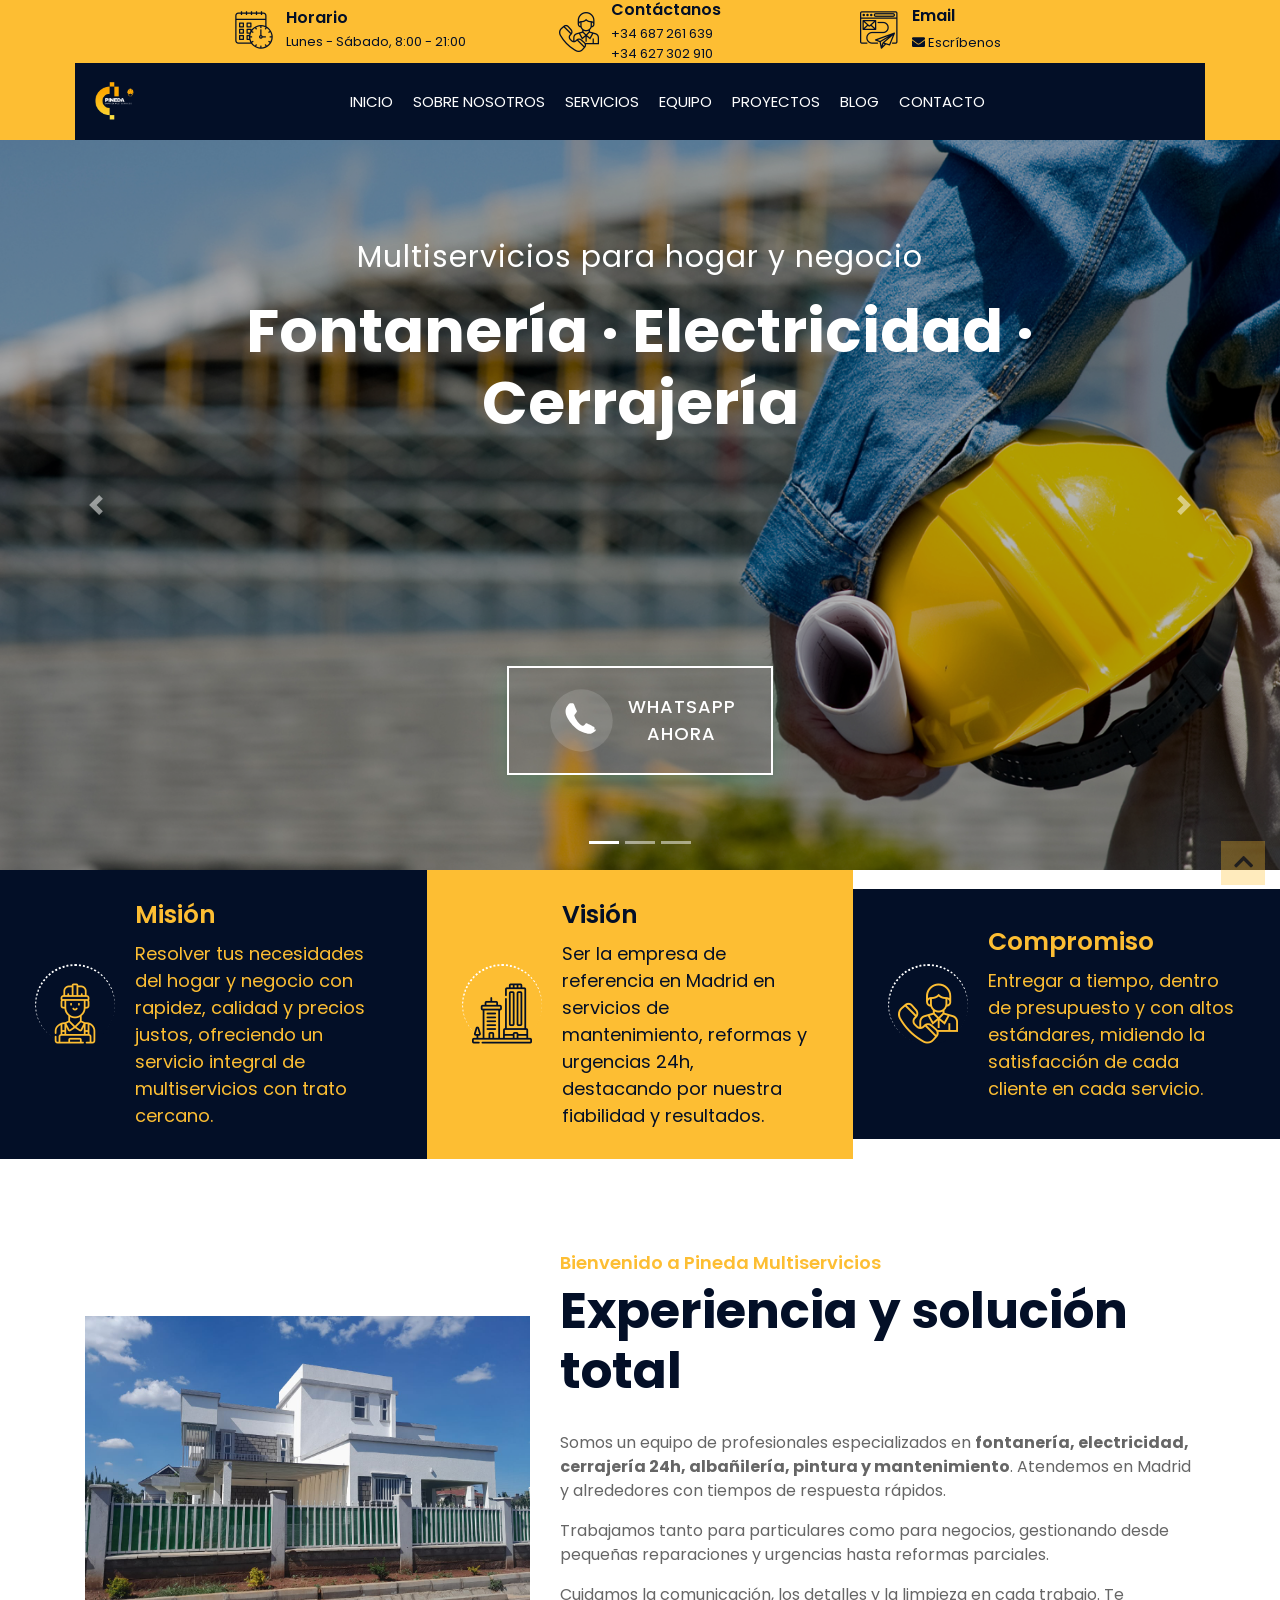
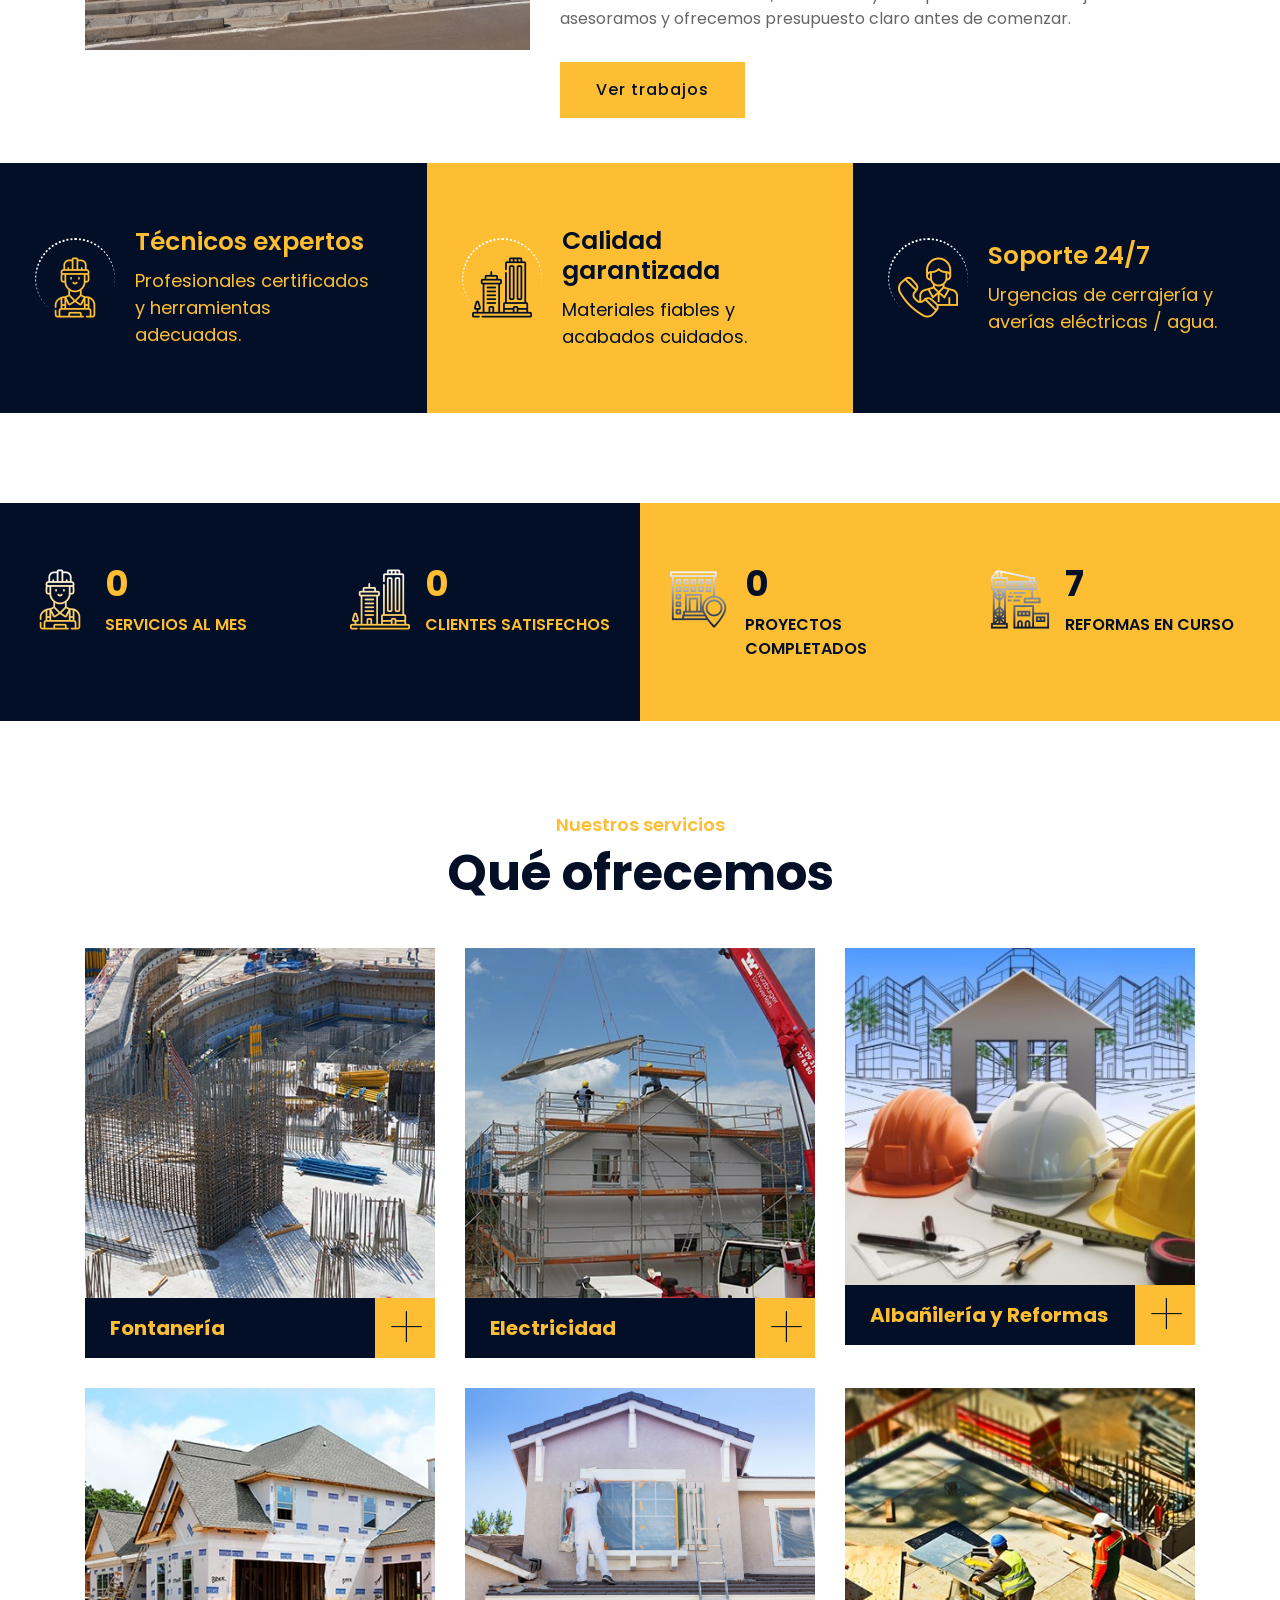
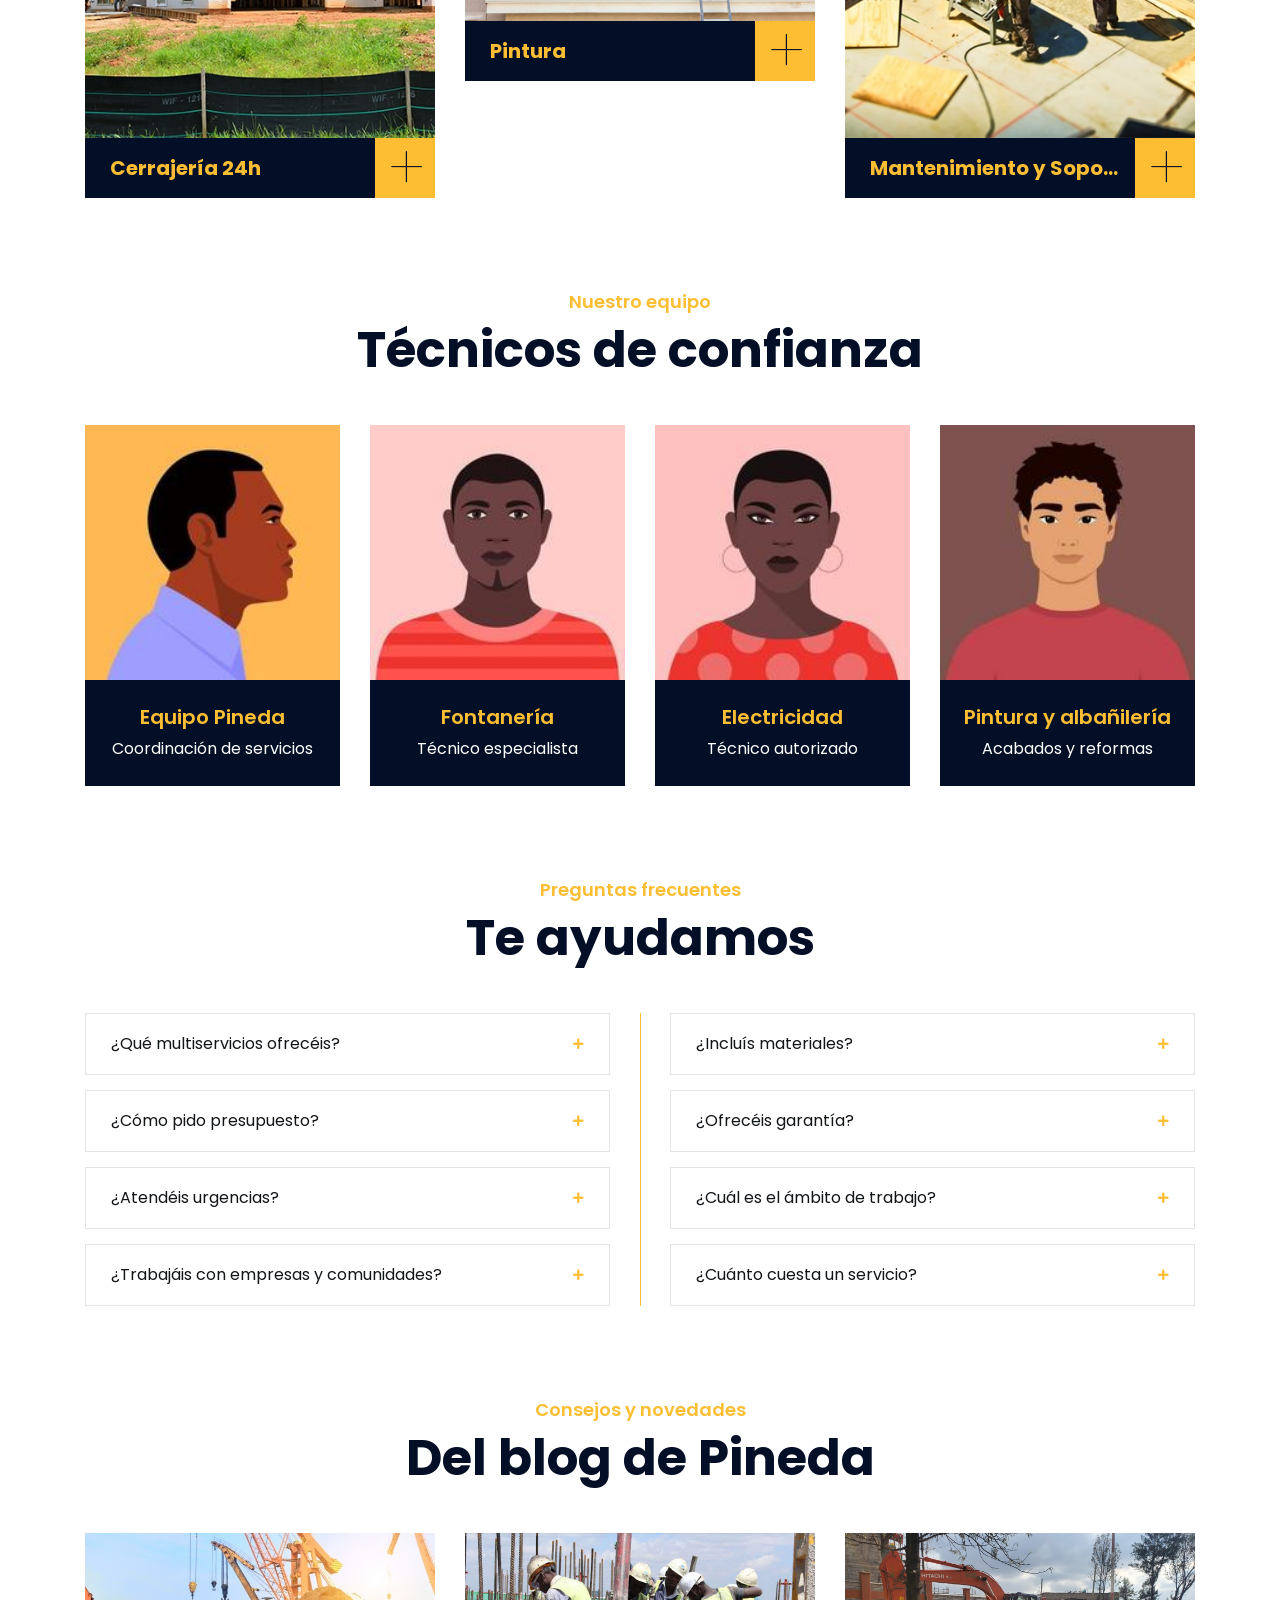
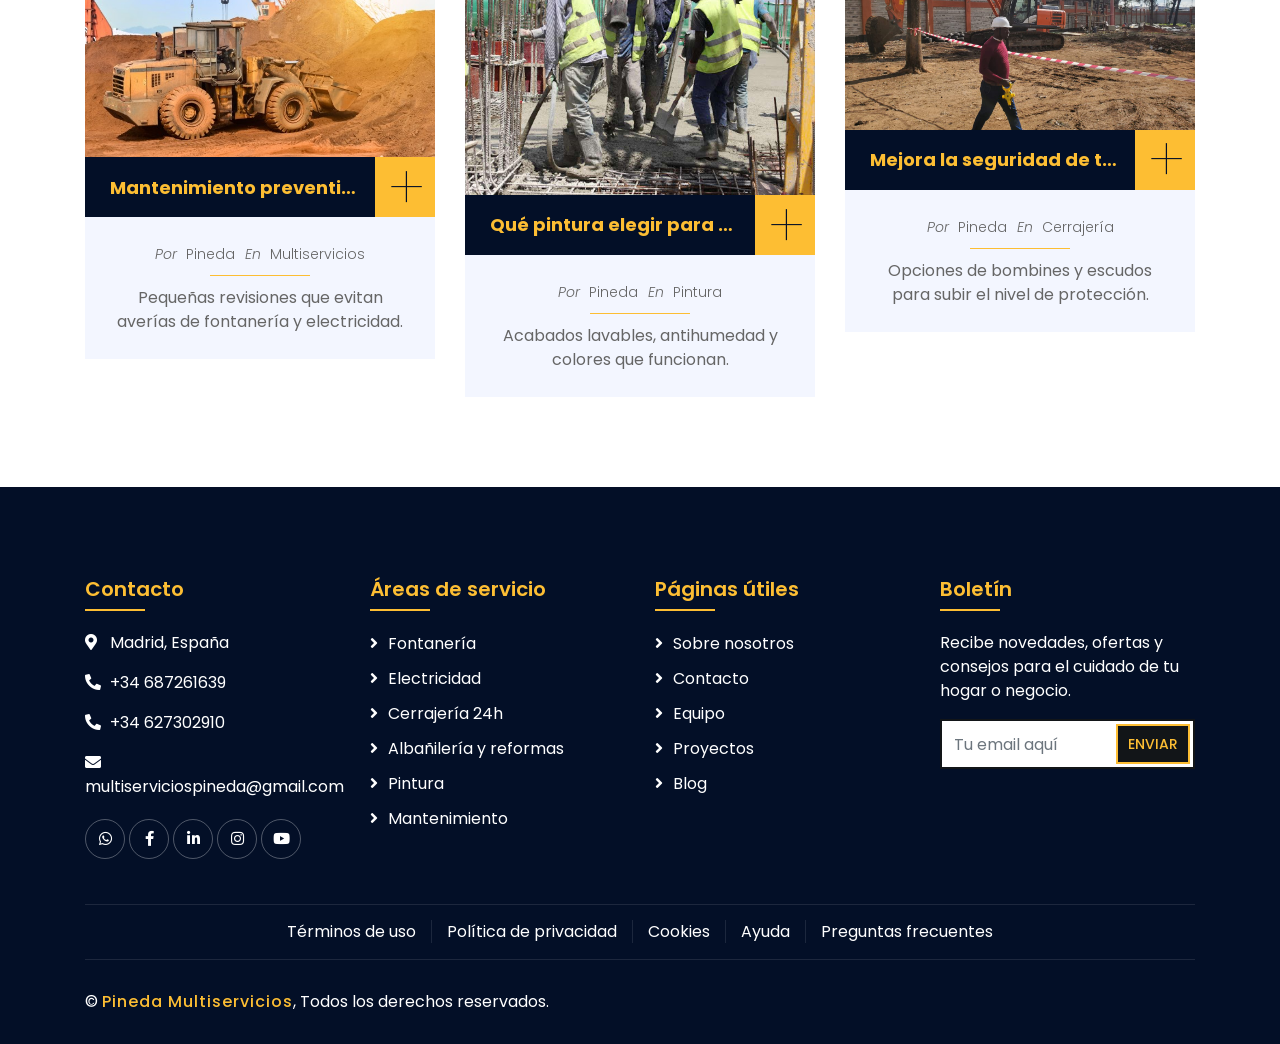
==== commit d8237422: "Actualizar index.html" ====
--- a/index.html
+++ b/index.html
@@ -373,33 +373,6 @@
         </div>
         <!-- Fin servicios -->
 
-        <!-- Vídeo (opcional: muestra un clip de trabajos) -->
-        <div class="video wow fadeIn" data-wow-delay="0.1s">
-            <div class="container">
-                <button type="button" class="btn-play" data-toggle="modal" data-src="img/vid.mp4"
-                    data-target="#videoModal">
-                    <span></span>
-                </button>
-            </div>
-        </div>
-
-        <div class="modal fade" id="videoModal" tabindex="-1" role="dialog" aria-labelledby="exampleModalLabel"
-            aria-hidden="true">
-            <div class="modal-dialog" role="document">
-                <div class="modal-content">
-                    <div class="modal-body">
-                        <button type="button" class="close" data-dismiss="modal" aria-label="Cerrar">
-                            <span aria-hidden="true">&times;</span>
-                        </button>
-                        <div class="embed-responsive embed-responsive-16by9">
-                            <video class="embed-responsive-item" src="img/vid.mp4" id="video" autoplay muted
-                                playsinline></video>
-                        </div>
-                    </div>
-                </div>
-            </div>
-        </div>
-
         <!-- Equipo (puedes mantener o adaptar nombres) -->
         <div class="team">
             <div class="container">
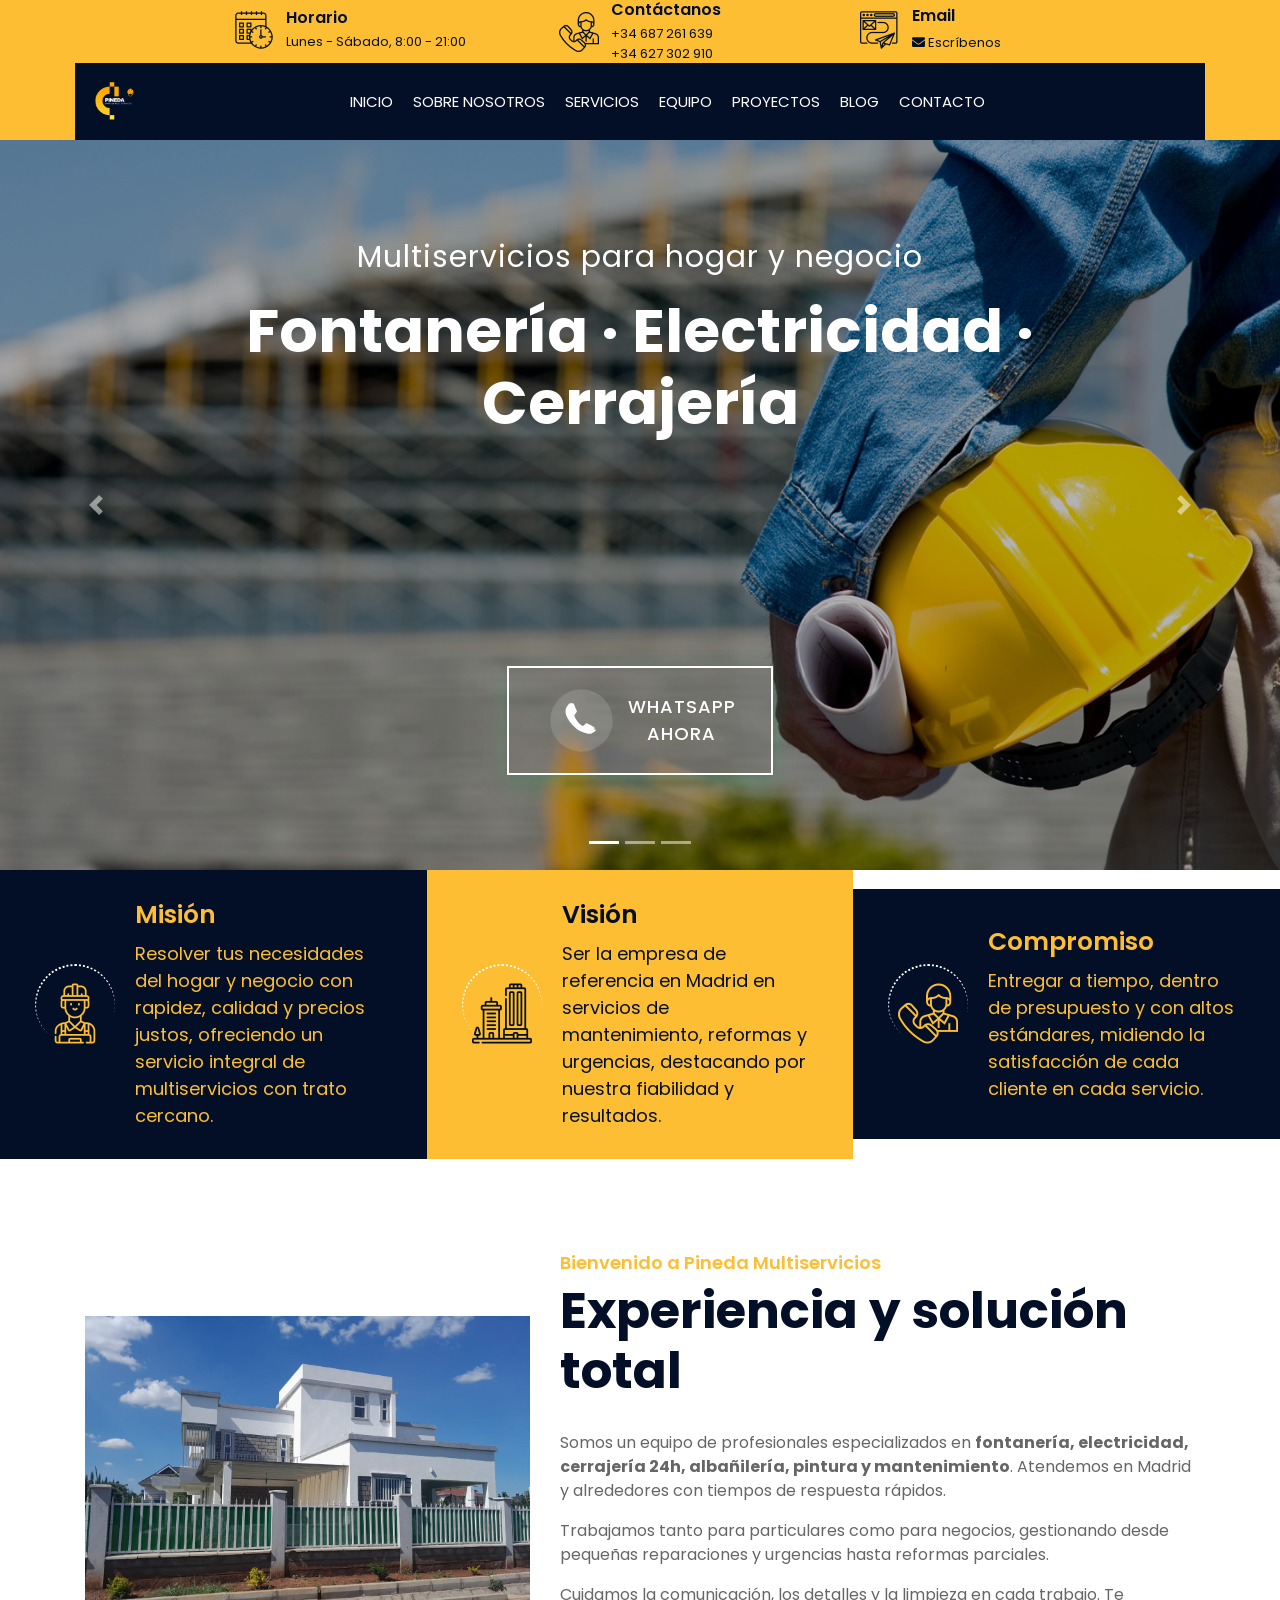
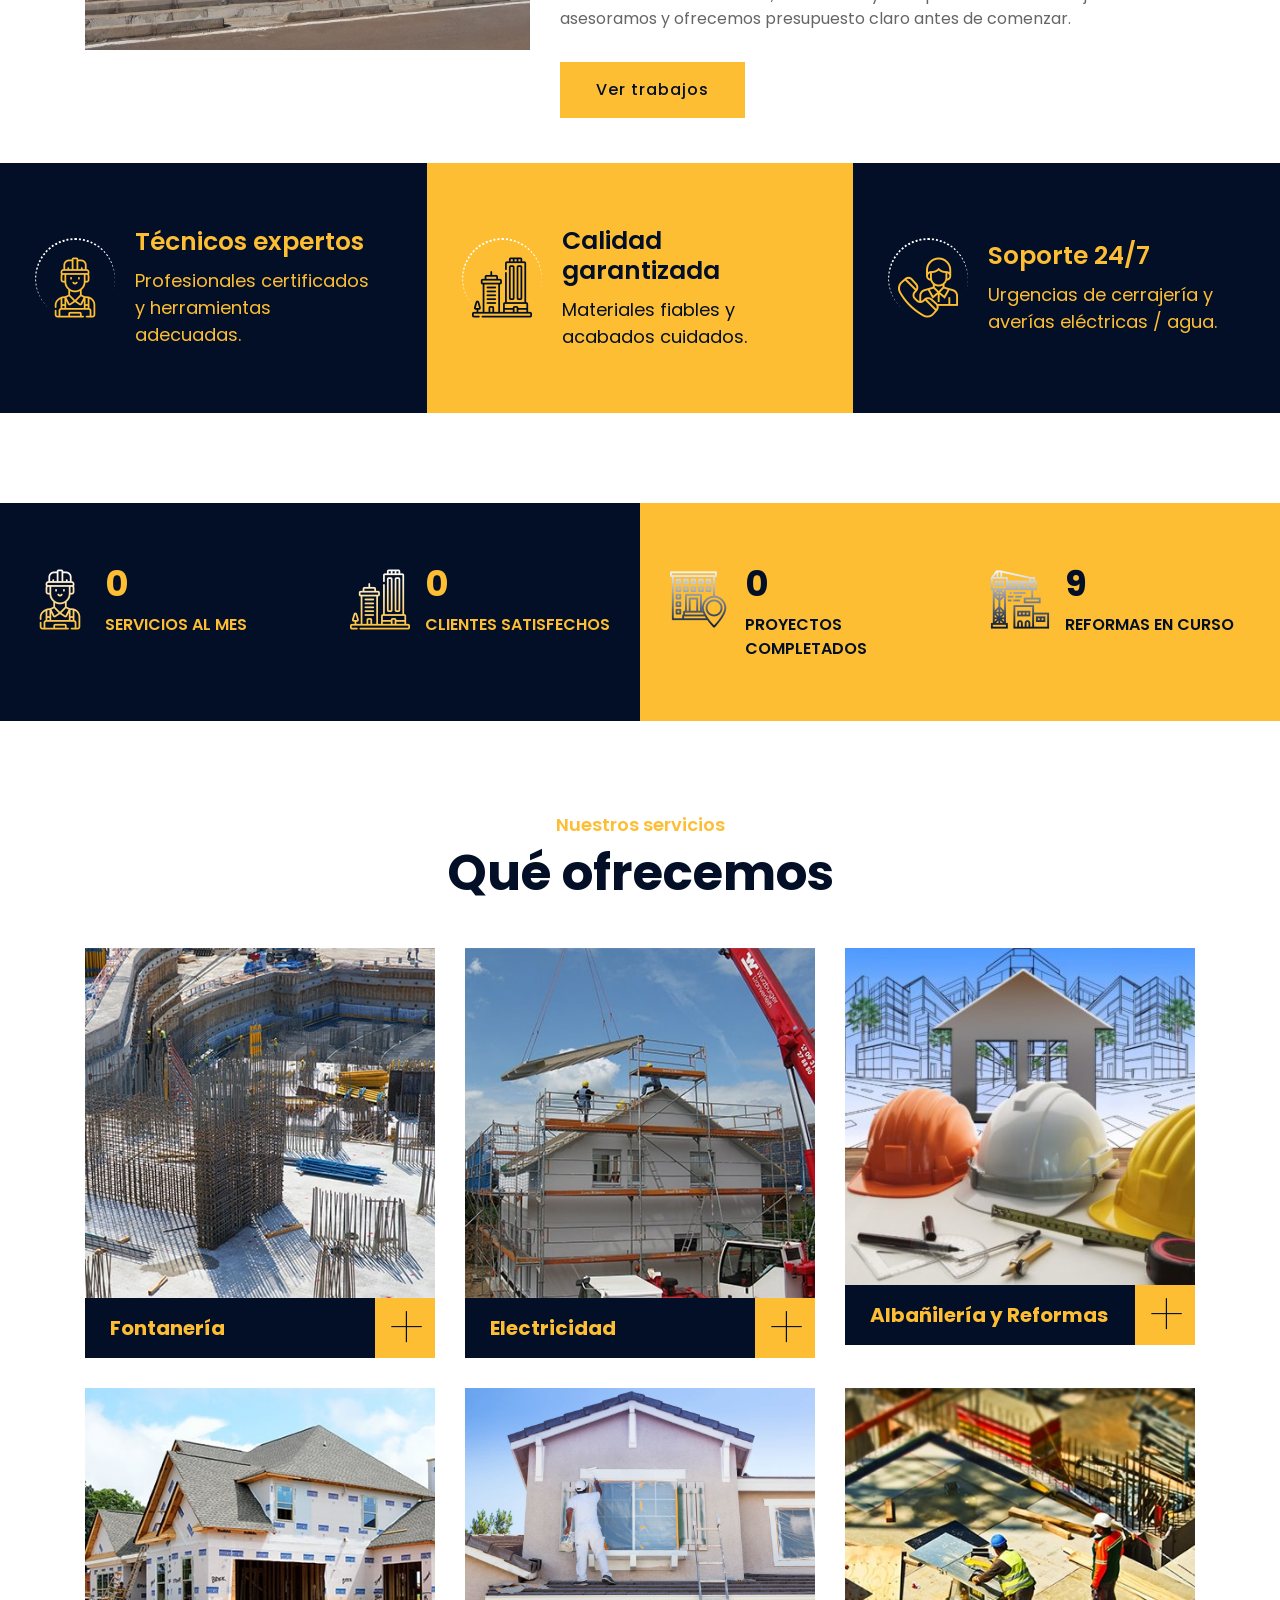
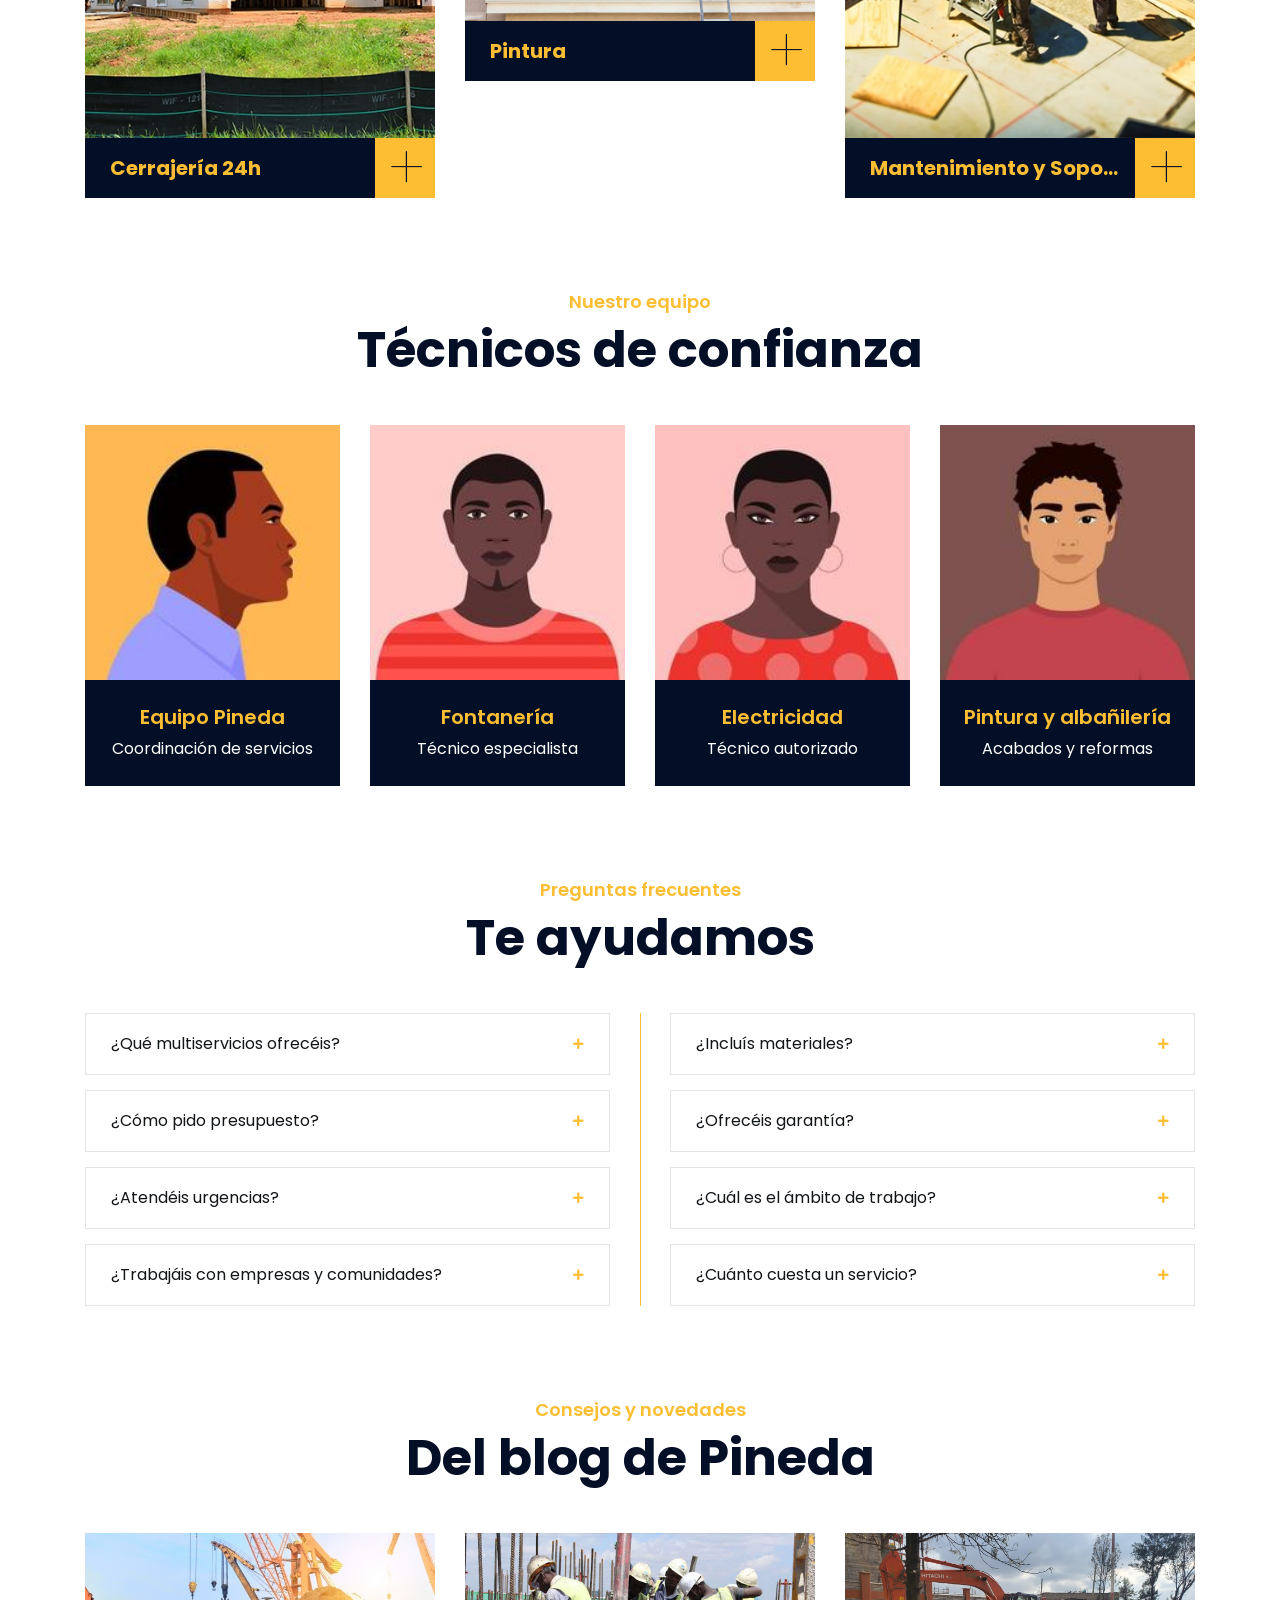
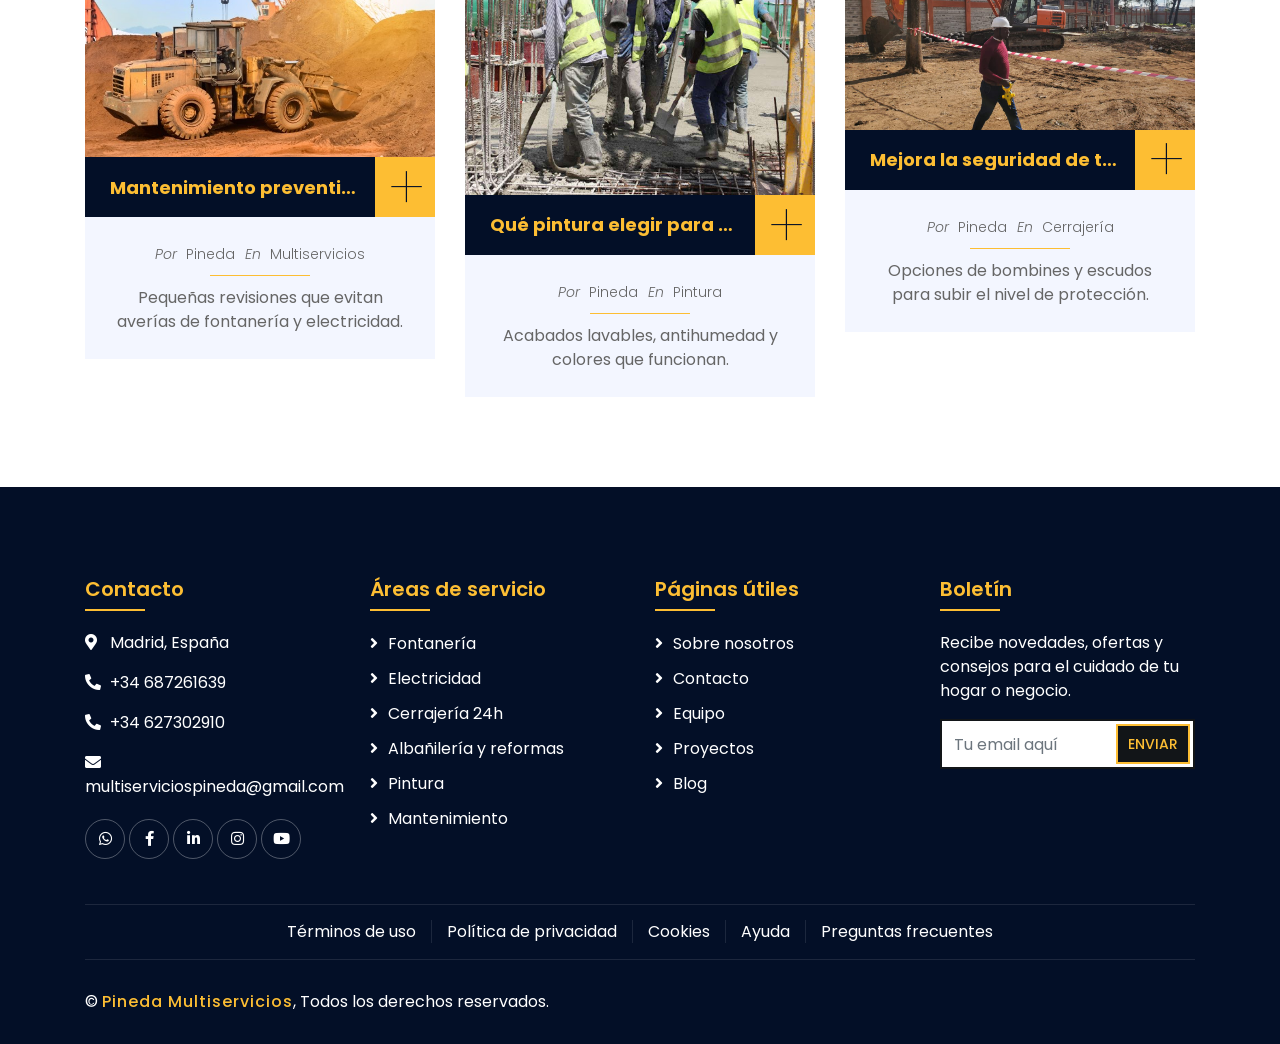
==== commit e5dd54da: "Actualizar index.html" ====
--- a/index.html
+++ b/index.html
@@ -89,10 +89,10 @@
                 </div>
 
                 <div class="carousel-item">
-                    <img src="img/home-slide-3.jpg" alt="Urgencias 24 horas">
+                    <img src="img/home-slide-3.jpg" alt="Urgencias">
                     <div class="carousel-caption">
                         <p class="animated fadeInRight">Atención rápida y cercana</p>
-                        <h1 class="animated fadeInLeft">Urgencias 24/7 en cerrajería y averías</h1>
+                        <h1 class="animated fadeInLeft">Urgencias en cerrajería y averías</h1>
                         <br><br><br><br><br><br><br><br>
                         <a href="https://wa.me/34687261639" class="btn btn-modern" target="_blank" rel="noopener">
                             <svg class="wa-ico" aria-hidden="true" viewBox="0 0 24 24" focusable="false">
@@ -140,7 +140,7 @@
                             <div class="feature-text">
                                 <h3>Visión</h3>
                                 <p>Ser la empresa de referencia en Madrid en servicios de mantenimiento, reformas y
-                                    urgencias 24h, destacando por nuestra fiabilidad y resultados.</p>
+                                    urgencias, destacando por nuestra fiabilidad y resultados.</p>
                             </div>
                         </div>
                     </div>
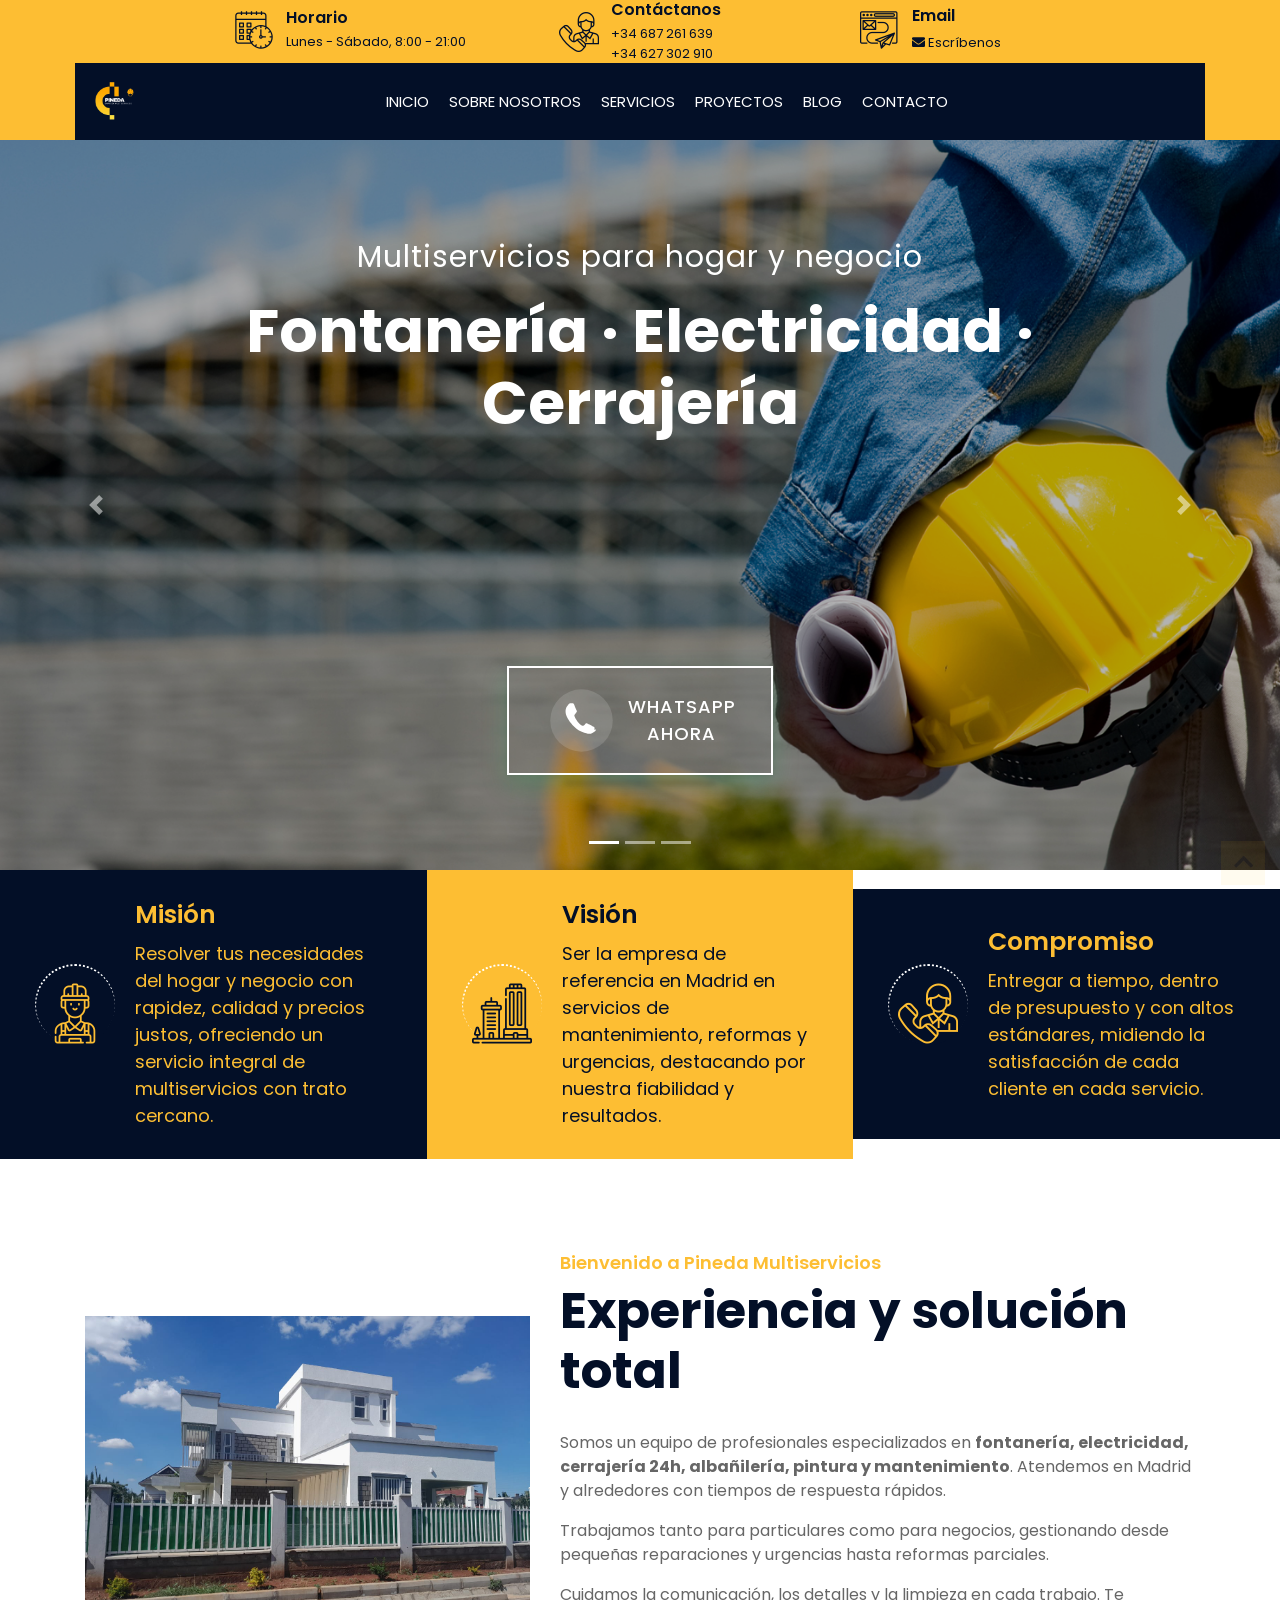
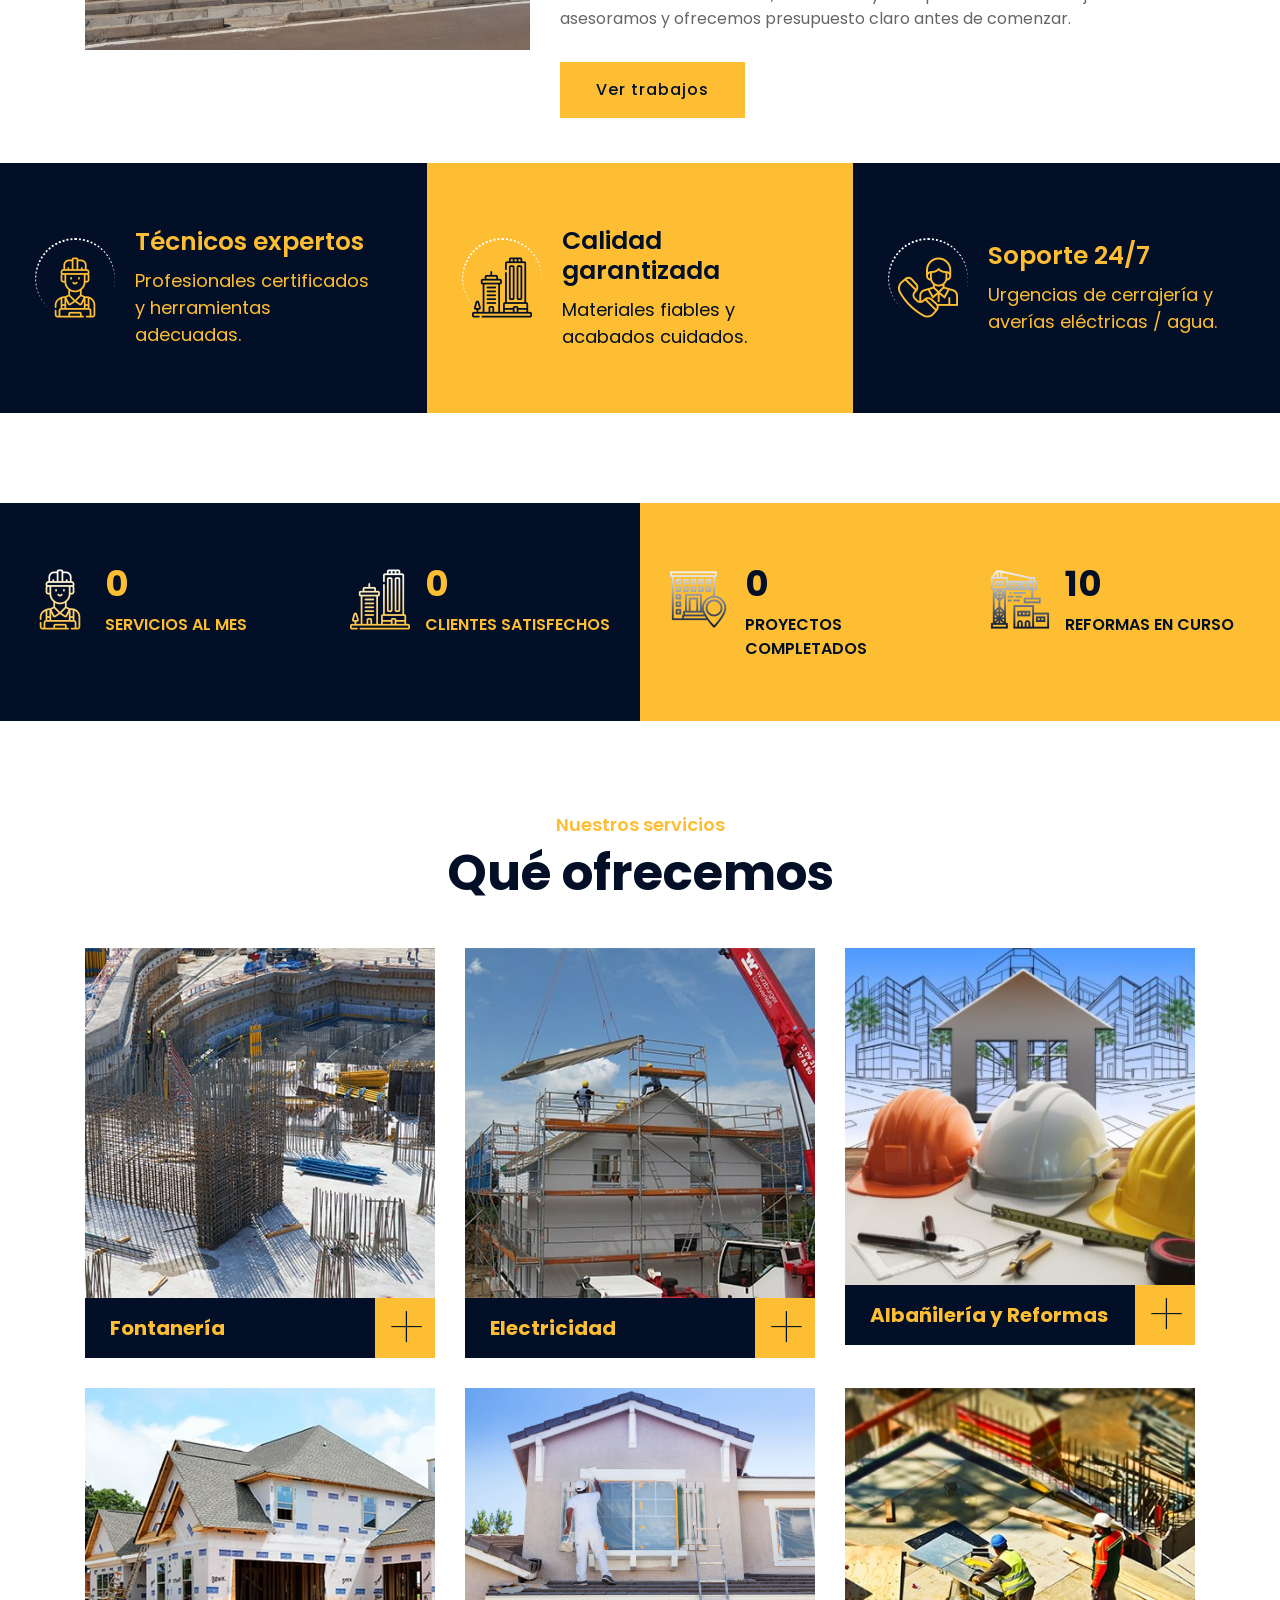
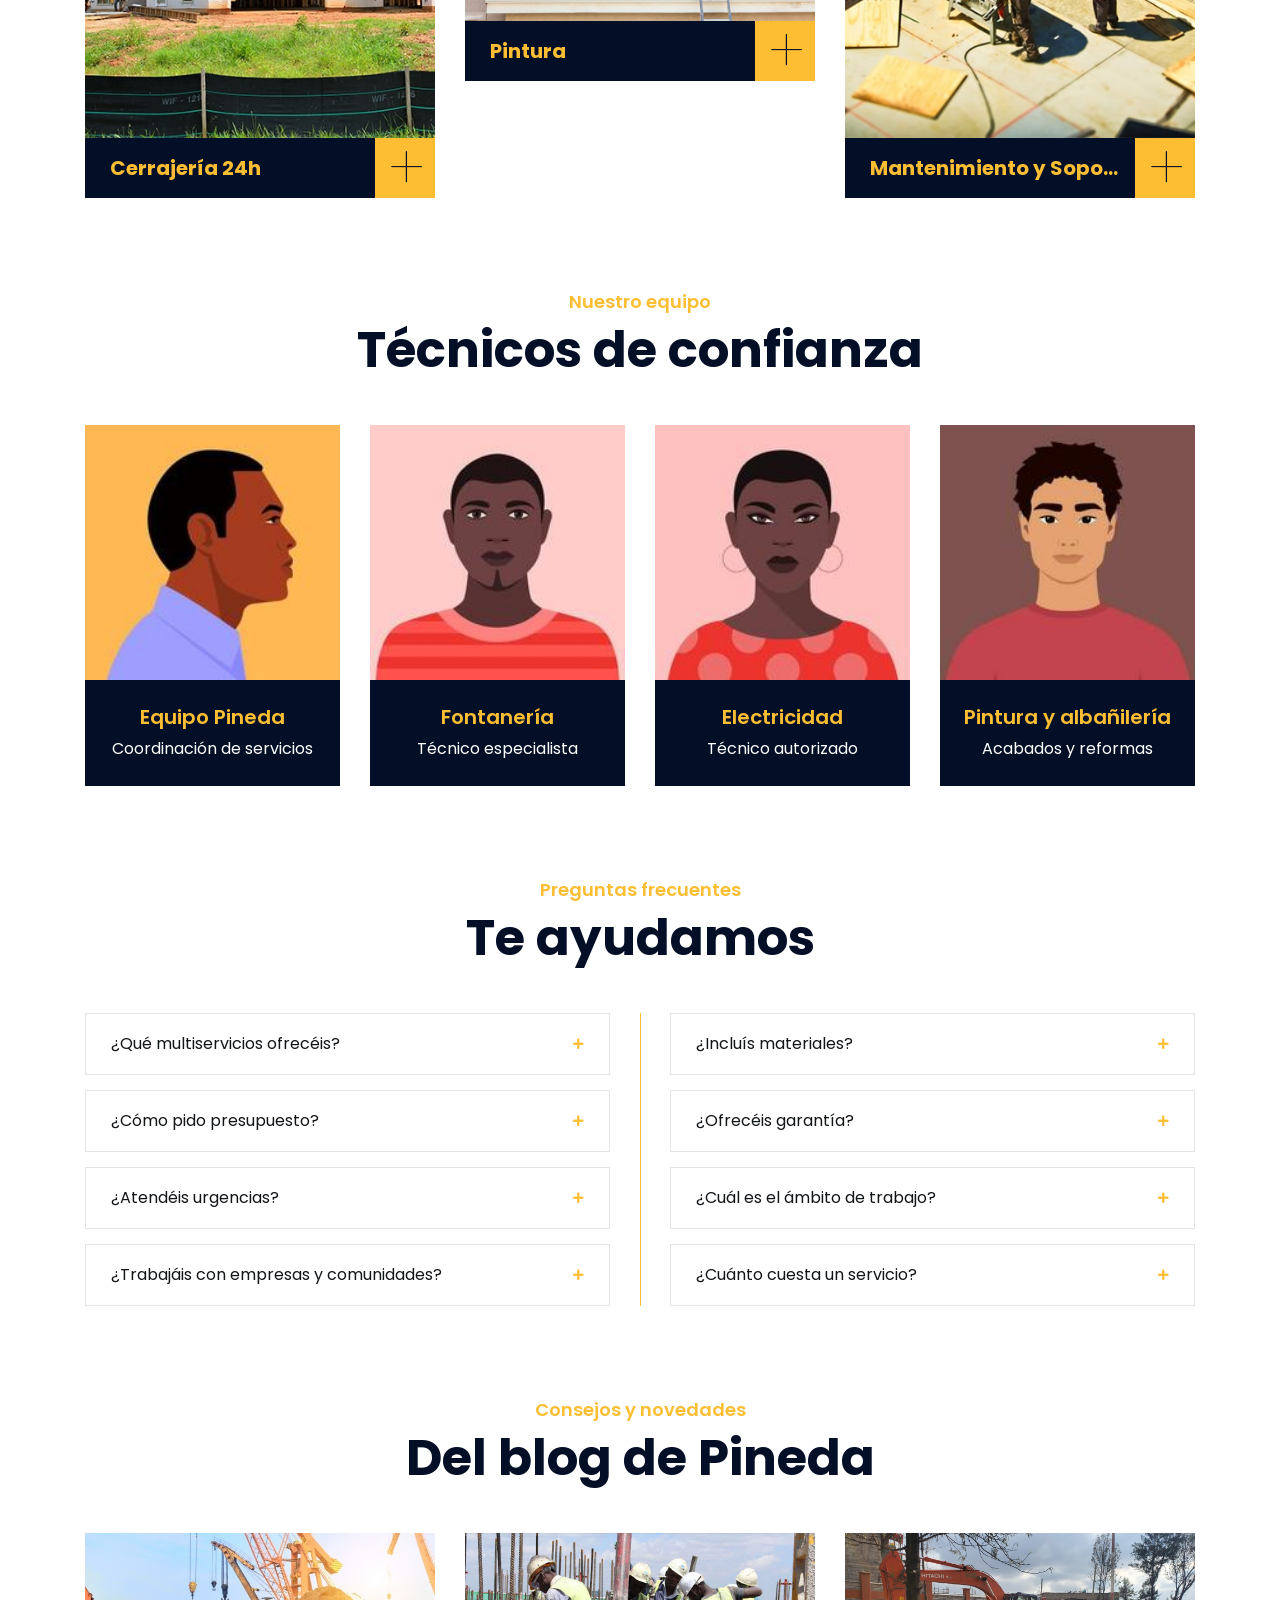
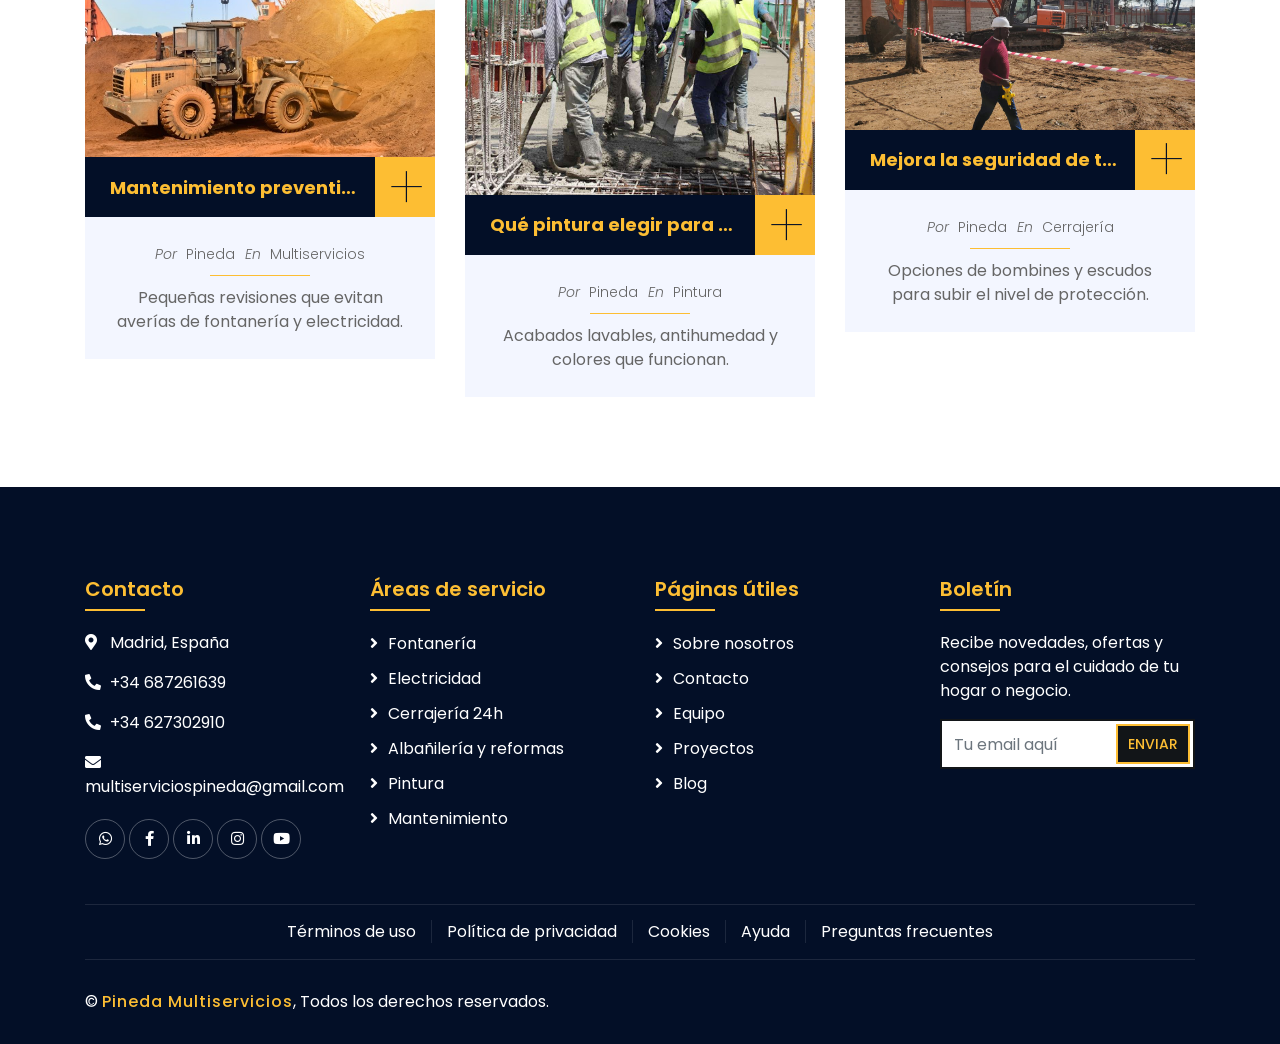
==== commit f3f837f2: "Actualizar index.html" ====
--- a/index.html
+++ b/index.html
@@ -8,7 +8,7 @@
     <meta name="viewport" content="width=device-width, initial-scale=1, viewport-fit=cover">
 
     <title>Multiservicios Pineda</title>
-    <link rel="icon" href="img/flomatexs.png" type="image/x-icon">
+    <link rel="icon" href="img/2.logo.png" type="image/x-icon">
 
     <!-- Favicon -->
     <link href="img/favicon.ico" rel="icon">
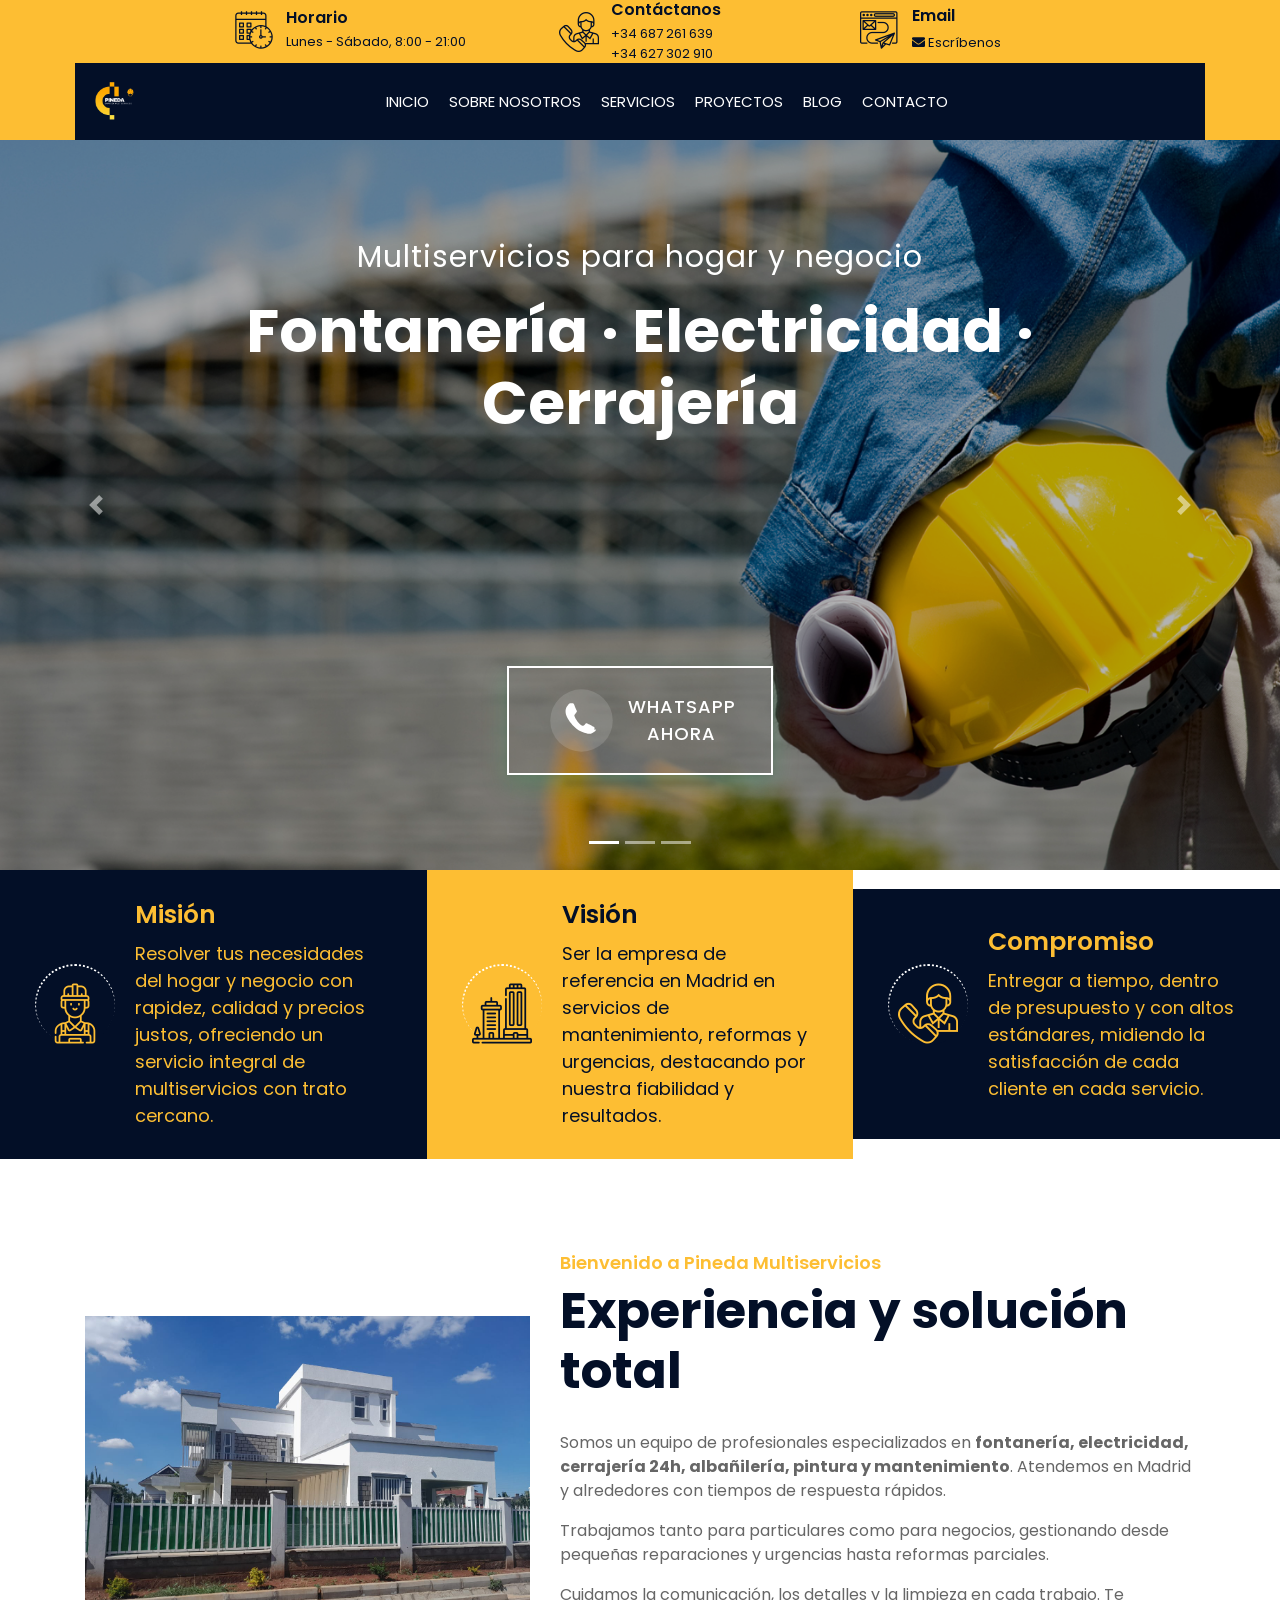
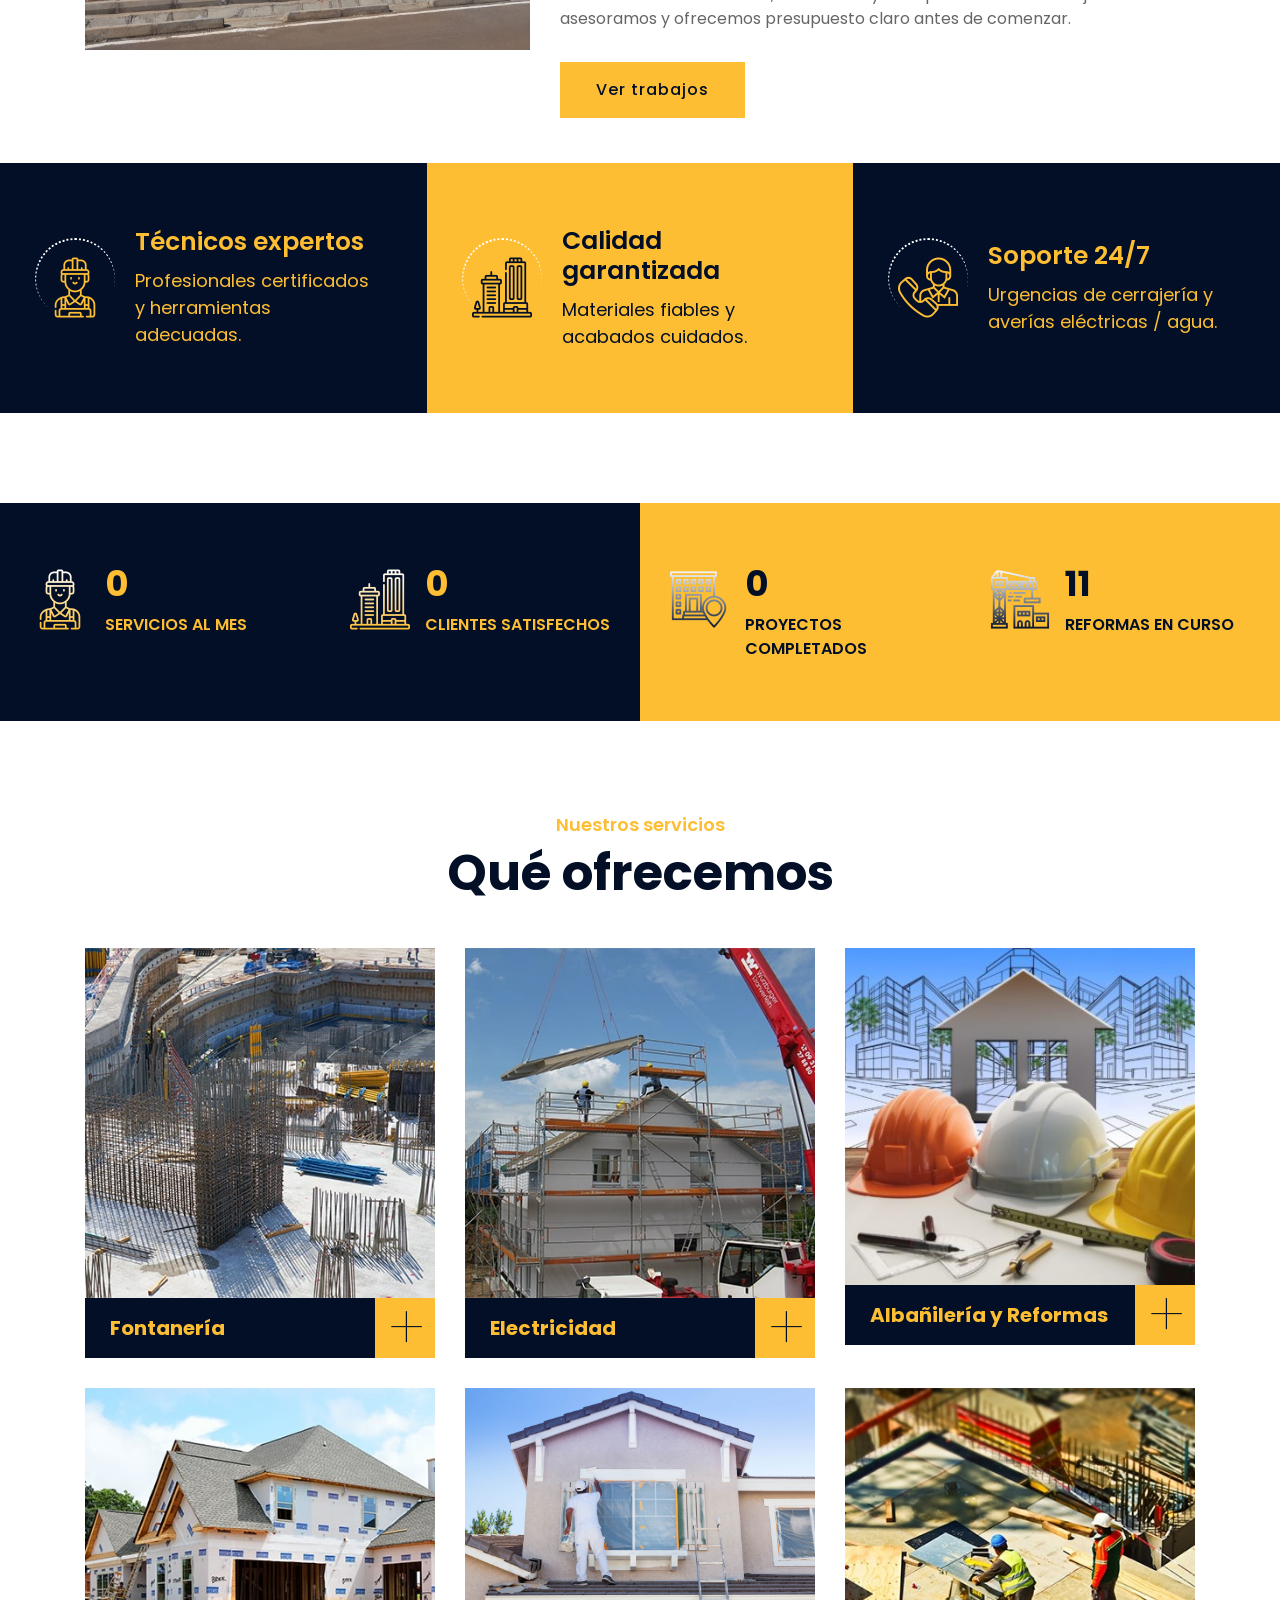
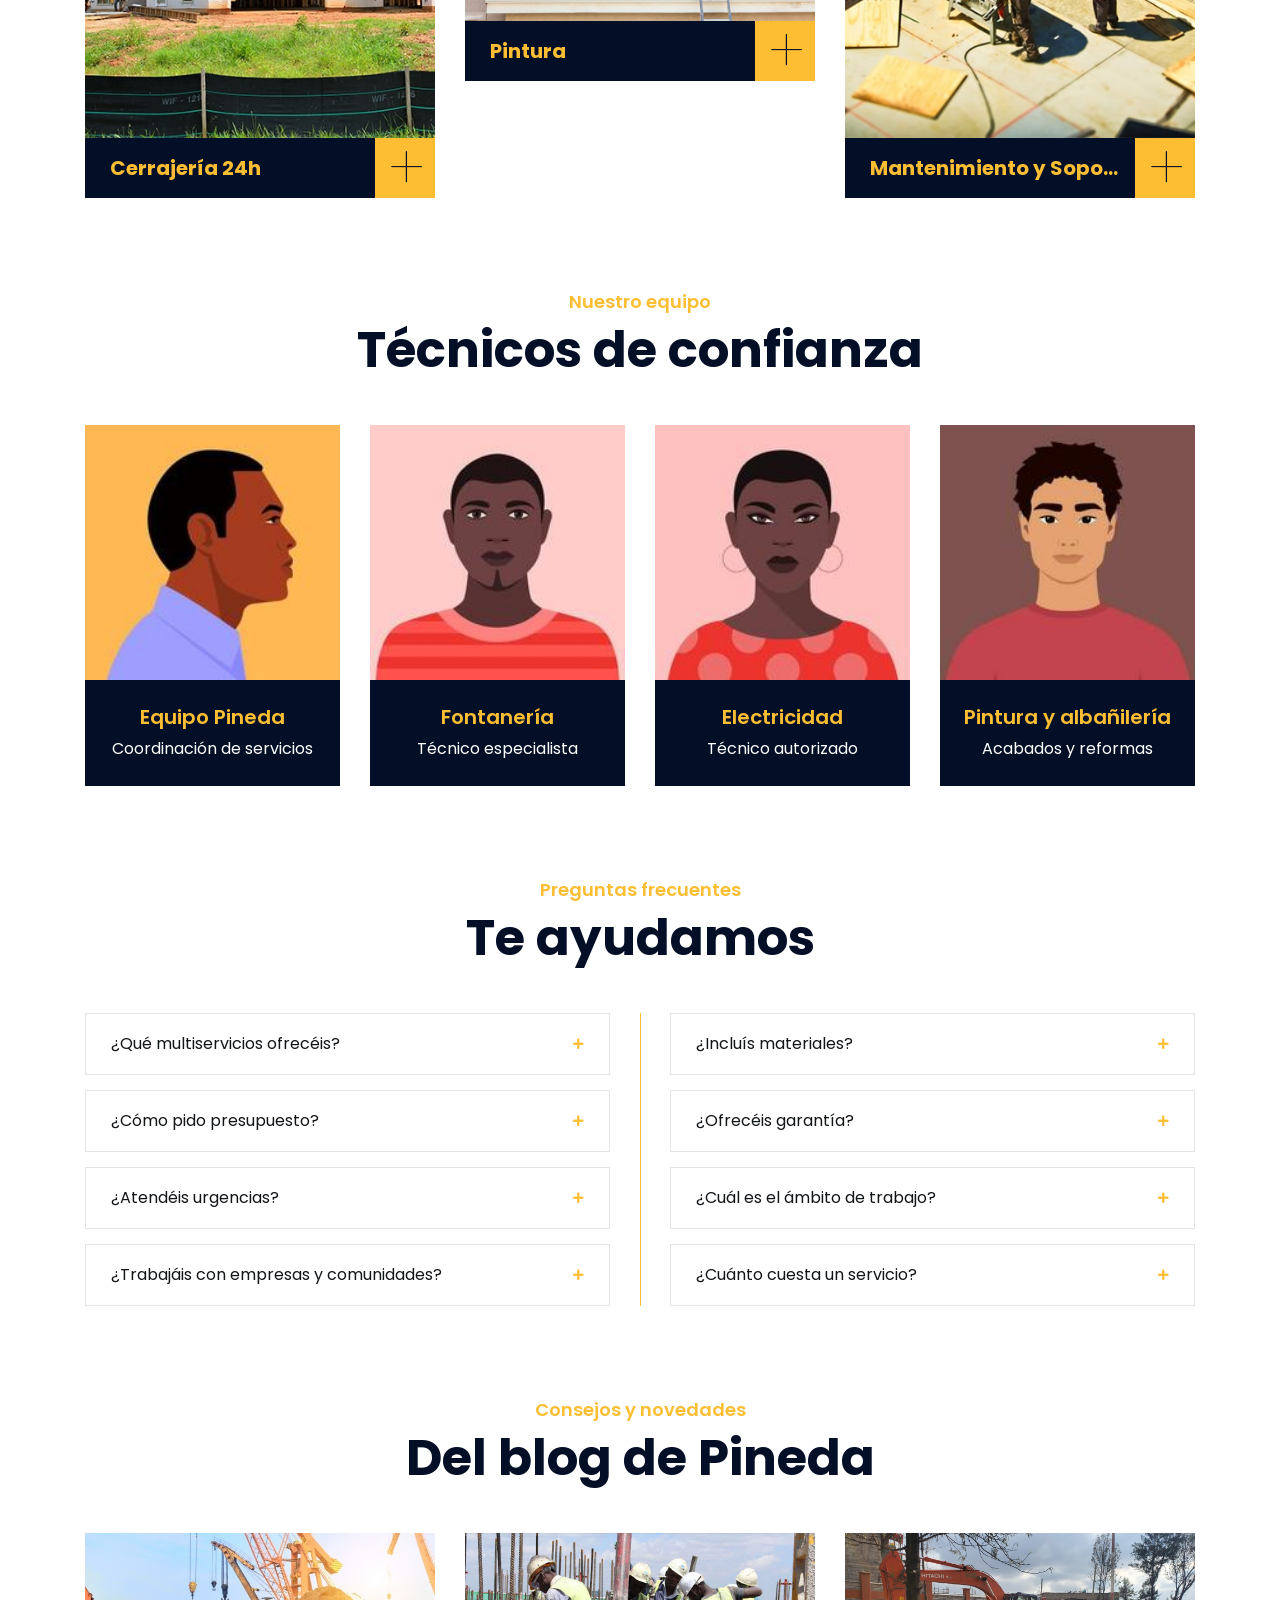
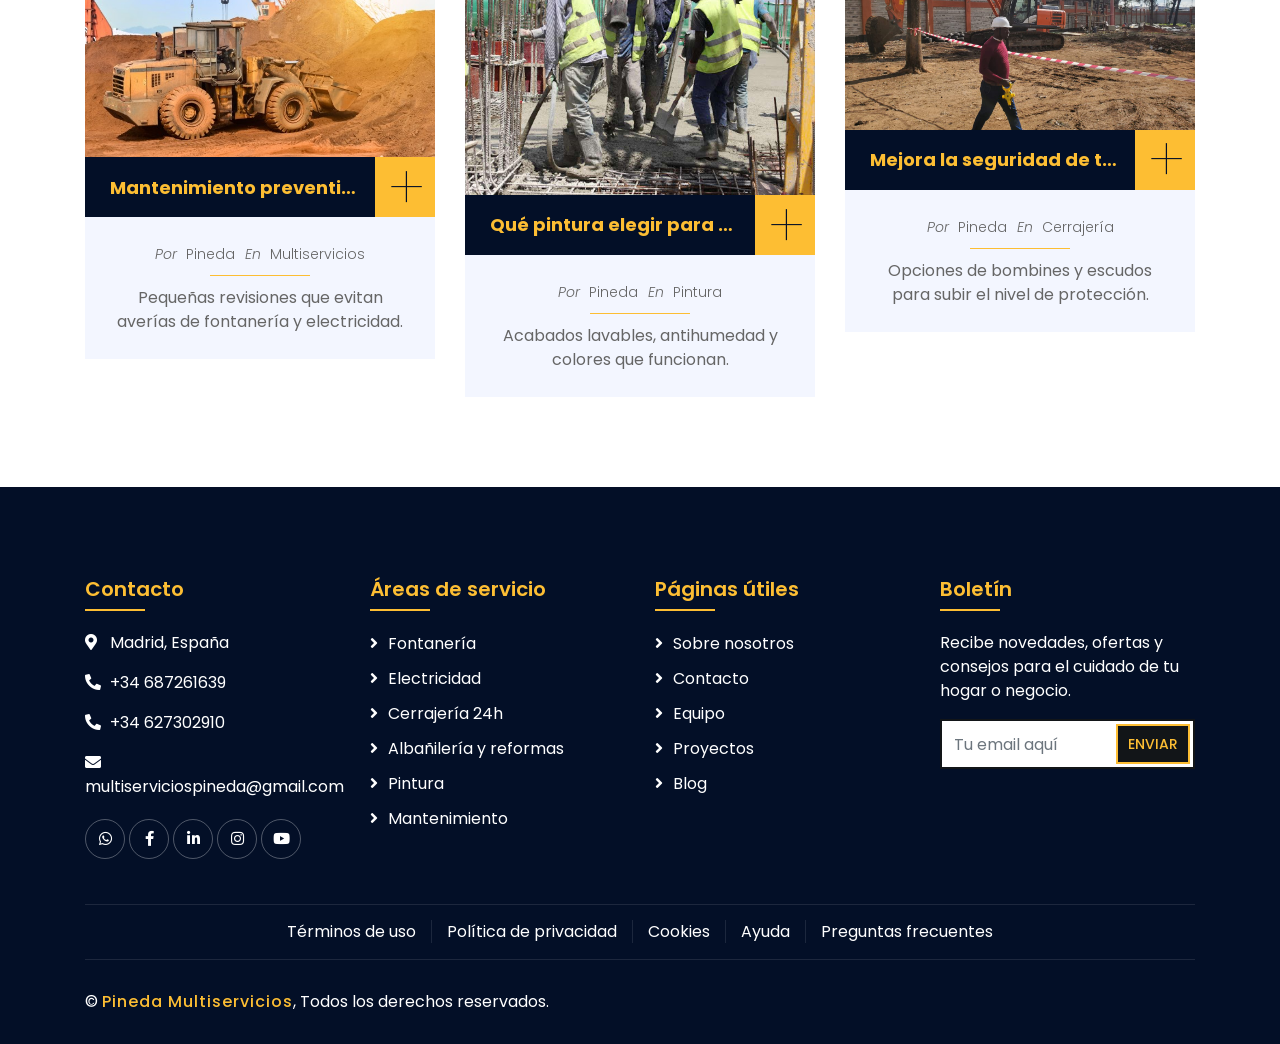
==== commit 3acc09be: "Actualizar index.html" ====
--- a/index.html
+++ b/index.html
@@ -8,7 +8,7 @@
     <meta name="viewport" content="width=device-width, initial-scale=1, viewport-fit=cover">
 
     <title>Multiservicios Pineda</title>
-    <link rel="icon" href="img/2.logo.png" type="image/x-icon">
+    <link rel="icon" href="img/2.png" type="image/x-icon">
 
     <!-- Favicon -->
     <link href="img/favicon.ico" rel="icon">
